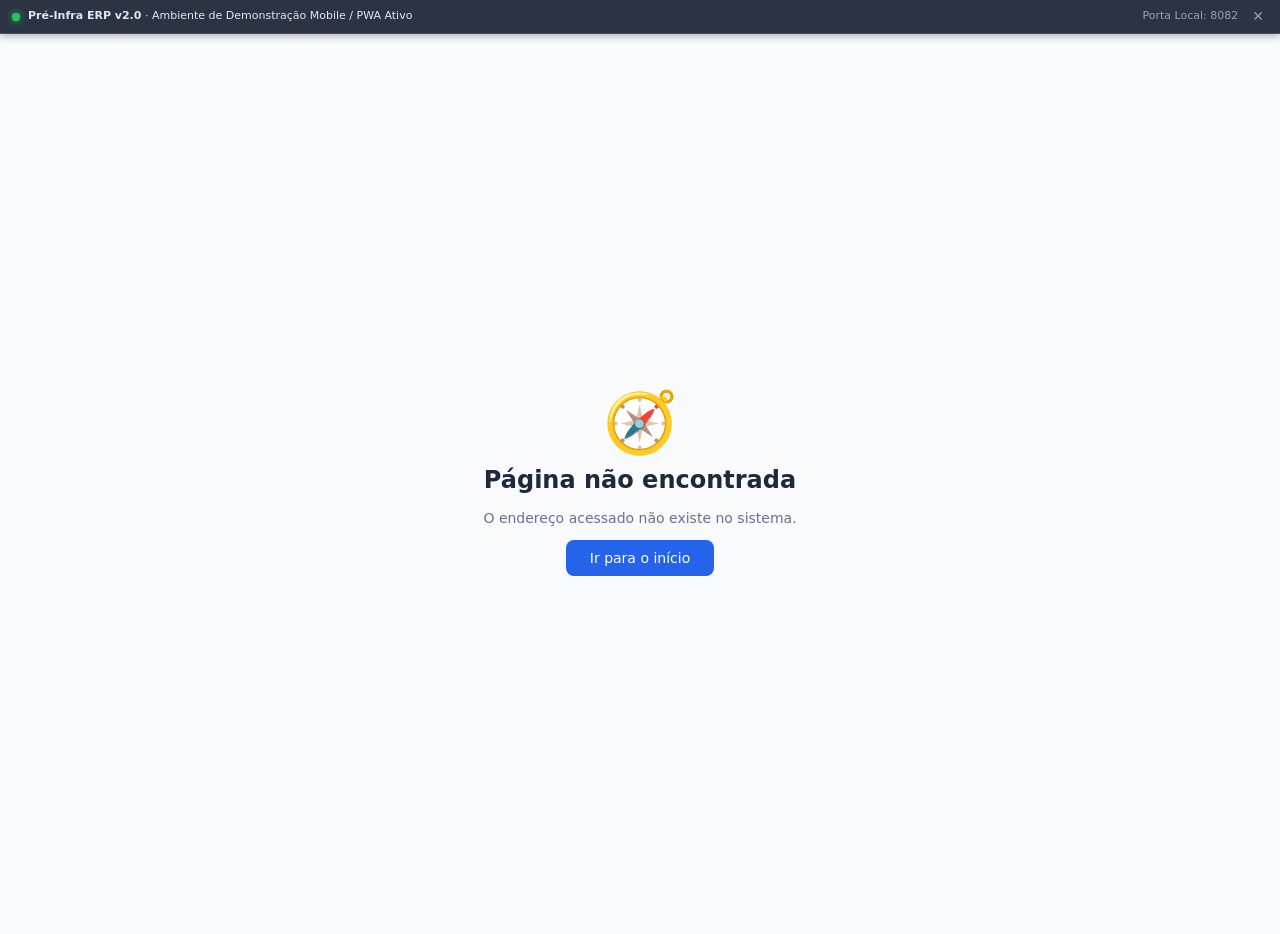
==== index.html @ 39f842b2 "Deploy Pre-Infra ERP PWA com banner TalmidDev" ====
<!DOCTYPE html>
<html lang="pt-BR">
  <head>
    <meta charset="UTF-8" />
    <meta name="viewport" content="width=device-width, initial-scale=1.0, viewport-fit=cover" />
    <meta name="theme-color" content="#3b82f6" />
    <meta name="description" content="Pré Infra — Sistema Integrado de Gestão com rastreabilidade LGPD e treinamento acessível em Libras." />
    <link rel="icon" href="./favicon.svg" type="image/svg+xml" />
    <link rel="apple-touch-icon" href="./apple-touch-icon.png" />
    <link rel="manifest" href="./manifest.json" />
    <link rel="preconnect" href="https://fonts.googleapis.com" />
    <title>Pré Infra — Sistema Integrado</title>
    <script type="module" crossorigin src="./assets/main-DCVmCq77.js"></script>
    <link rel="modulepreload" crossorigin href="./assets/vendor-CjA6uO8Q.js">
    <link rel="modulepreload" crossorigin href="./assets/vendor-react-gizeiZTa.js">
    <link rel="modulepreload" crossorigin href="./assets/vendor-router-B2jHuUnp.js">
    <link rel="modulepreload" crossorigin href="./assets/vendor-supabase-CtKZrUab.js">
    <link rel="stylesheet" crossorigin href="./assets/main-CxOKEXjT.css">
  <link rel="manifest" href="./manifest.webmanifest"><script id="vite-plugin-pwa:register-sw" src="./registerSW.js"></script></head>
  <body>

    <!-- Banner de Demonstração / PWA Client-Side (TalmidDev) -->
    <div id="talmiddev-banner" style="position: sticky; top: 0; z-index: 99999; background: rgba(15, 23, 42, 0.88); backdrop-filter: blur(8px); border-bottom: 1px solid rgba(59, 130, 246, 0.4); color: #e2e8f0; font-family: system-ui, -apple-system, sans-serif; font-size: 11px; padding: 6px 12px; display: flex; justify-content: space-between; align-items: center; box-shadow: 0 2px 8px rgba(0,0,0,0.3);">
      <div style="display: flex; align-items: center; gap: 8px;">
        <span style="display: inline-block; width: 8px; height: 8px; border-radius: 50%; background: #22c55e; box-shadow: 0 0 6px #22c55e;"></span>
        <span><strong>Pré-Infra ERP v2.0</strong> · Ambiente de Demonstração Mobile / PWA Ativo</span>
      </div>
      <div style="display: flex; align-items: center; gap: 10px;">
        <span style="color: #94a3b8;">Porta Local: 8082</span>
        <button onclick="this.parentElement.parentElement.style.display='none'" style="background: none; border: none; color: #94a3b8; font-size: 14px; cursor: pointer; padding: 0 4px;">✕</button>
      </div>
    </div>

    <div id="root"></div>

    <!-- VLibras: widget oficial do governo para tradução em Libras -->
    <div vw="true" class="enabled">
      <div vw-access-button class="active"></div>
      <div vw-plugin-wrapper>
        <div class="vw-plugin-top-wrapper"></div>
      </div>
    </div>
    <script src="https://vlibras.gov.br/app/vlibras-plugin.js"></script>
    <script>
      window.addEventListener('load', function () {
        try {
          if (window.VLibras) new window.VLibras.Widget('https://vlibras.gov.br/app');
        } catch (e) { /* sem internet ou bloqueado: ignora */ }
      });
    </script>
  </body>
</html>
---- assets/main-CxOKEXjT.css ----
*,:before,:after{--tw-border-spacing-x: 0;--tw-border-spacing-y: 0;--tw-translate-x: 0;--tw-translate-y: 0;--tw-rotate: 0;--tw-skew-x: 0;--tw-skew-y: 0;--tw-scale-x: 1;--tw-scale-y: 1;--tw-pan-x: ;--tw-pan-y: ;--tw-pinch-zoom: ;--tw-scroll-snap-strictness: proximity;--tw-gradient-from-position: ;--tw-gradient-via-position: ;--tw-gradient-to-position: ;--tw-ordinal: ;--tw-slashed-zero: ;--tw-numeric-figure: ;--tw-numeric-spacing: ;--tw-numeric-fraction: ;--tw-ring-inset: ;--tw-ring-offset-width: 0px;--tw-ring-offset-color: #fff;--tw-ring-color: rgb(59 130 246 / .5);--tw-ring-offset-shadow: 0 0 #0000;--tw-ring-shadow: 0 0 #0000;--tw-shadow: 0 0 #0000;--tw-shadow-colored: 0 0 #0000;--tw-blur: ;--tw-brightness: ;--tw-contrast: ;--tw-grayscale: ;--tw-hue-rotate: ;--tw-invert: ;--tw-saturate: ;--tw-sepia: ;--tw-drop-shadow: ;--tw-backdrop-blur: ;--tw-backdrop-brightness: ;--tw-backdrop-contrast: ;--tw-backdrop-grayscale: ;--tw-backdrop-hue-rotate: ;--tw-backdrop-invert: ;--tw-backdrop-opacity: ;--tw-backdrop-saturate: ;--tw-backdrop-sepia: ;--tw-contain-size: ;--tw-contain-layout: ;--tw-contain-paint: ;--tw-contain-style: }::backdrop{--tw-border-spacing-x: 0;--tw-border-spacing-y: 0;--tw-translate-x: 0;--tw-translate-y: 0;--tw-rotate: 0;--tw-skew-x: 0;--tw-skew-y: 0;--tw-scale-x: 1;--tw-scale-y: 1;--tw-pan-x: ;--tw-pan-y: ;--tw-pinch-zoom: ;--tw-scroll-snap-strictness: proximity;--tw-gradient-from-position: ;--tw-gradient-via-position: ;--tw-gradient-to-position: ;--tw-ordinal: ;--tw-slashed-zero: ;--tw-numeric-figure: ;--tw-numeric-spacing: ;--tw-numeric-fraction: ;--tw-ring-inset: ;--tw-ring-offset-width: 0px;--tw-ring-offset-color: #fff;--tw-ring-color: rgb(59 130 246 / .5);--tw-ring-offset-shadow: 0 0 #0000;--tw-ring-shadow: 0 0 #0000;--tw-shadow: 0 0 #0000;--tw-shadow-colored: 0 0 #0000;--tw-blur: ;--tw-brightness: ;--tw-contrast: ;--tw-grayscale: ;--tw-hue-rotate: ;--tw-invert: ;--tw-saturate: ;--tw-sepia: ;--tw-drop-shadow: ;--tw-backdrop-blur: ;--tw-backdrop-brightness: ;--tw-backdrop-contrast: ;--tw-backdrop-grayscale: ;--tw-backdrop-hue-rotate: ;--tw-backdrop-invert: ;--tw-backdrop-opacity: ;--tw-backdrop-saturate: ;--tw-backdrop-sepia: ;--tw-contain-size: ;--tw-contain-layout: ;--tw-contain-paint: ;--tw-contain-style: }*,:before,:after{box-sizing:border-box;border-width:0;border-style:solid;border-color:#e5e7eb}:before,:after{--tw-content: ""}html,:host{line-height:1.5;-webkit-text-size-adjust:100%;-moz-tab-size:4;-o-tab-size:4;tab-size:4;font-family:Inter,system-ui,-apple-system,Segoe UI,sans-serif;font-feature-settings:normal;font-variation-settings:normal;-webkit-tap-highlight-color:transparent}body{margin:0;line-height:inherit}hr{height:0;color:inherit;border-top-width:1px}abbr:where([title]){-webkit-text-decoration:underline dotted;text-decoration:underline dotted}h1,h2,h3,h4,h5,h6{font-size:inherit;font-weight:inherit}a{color:inherit;text-decoration:inherit}b,strong{font-weight:bolder}code,kbd,samp,pre{font-family:ui-monospace,SFMono-Regular,Menlo,Monaco,Consolas,Liberation Mono,Courier New,monospace;font-feature-settings:normal;font-variation-settings:normal;font-size:1em}small{font-size:80%}sub,sup{font-size:75%;line-height:0;position:relative;vertical-align:baseline}sub{bottom:-.25em}sup{top:-.5em}table{text-indent:0;border-color:inherit;border-collapse:collapse}button,input,optgroup,select,textarea{font-family:inherit;font-feature-settings:inherit;font-variation-settings:inherit;font-size:100%;font-weight:inherit;line-height:inherit;letter-spacing:inherit;color:inherit;margin:0;padding:0}button,select{text-transform:none}button,input:where([type=button]),input:where([type=reset]),input:where([type=submit]){-webkit-appearance:button;background-color:transparent;background-image:none}:-moz-focusring{outline:auto}:-moz-ui-invalid{box-shadow:none}progress{vertical-align:baseline}::-webkit-inner-spin-button,::-webkit-outer-spin-button{height:auto}[type=search]{-webkit-appearance:textfield;outline-offset:-2px}::-webkit-search-decoration{-webkit-appearance:none}::-webkit-file-upload-button{-webkit-appearance:button;font:inherit}summary{display:list-item}blockquote,dl,dd,h1,h2,h3,h4,h5,h6,hr,figure,p,pre{margin:0}fieldset{margin:0;padding:0}legend{padding:0}ol,ul,menu{list-style:none;margin:0;padding:0}dialog{padding:0}textarea{resize:vertical}input::-moz-placeholder,textarea::-moz-placeholder{opacity:1;color:#9ca3af}input::placeholder,textarea::placeholder{opacity:1;color:#9ca3af}button,[role=button]{cursor:pointer}:disabled{cursor:default}img,svg,video,canvas,audio,iframe,embed,object{display:block;vertical-align:middle}img,video{max-width:100%;height:auto}[hidden]:where(:not([hidden=until-found])){display:none}.pointer-events-none{pointer-events:none}.collapse{visibility:collapse}.fixed{position:fixed}.absolute{position:absolute}.relative{position:relative}.sticky{position:sticky}.inset-0{top:0;right:0;bottom:0;left:0}.-bottom-1{bottom:-.25rem}.-left-\[7px\]{left:-7px}.-left-\[9px\]{left:-9px}.-right-0\.5{right:-.125rem}.-right-1{right:-.25rem}.-top-0\.5{top:-.125rem}.bottom-2{bottom:.5rem}.bottom-24{bottom:6rem}.bottom-6{bottom:1.5rem}.left-0{left:0}.left-4{left:1rem}.right-0{right:0}.right-2{right:.5rem}.right-3{right:.75rem}.right-4{right:1rem}.right-6{right:1.5rem}.top-0{top:0}.top-1\/2{top:50%}.top-10{top:2.5rem}.z-10{z-index:10}.z-20{z-index:20}.z-30{z-index:30}.z-40{z-index:40}.z-50{z-index:50}.mx-1{margin-left:.25rem;margin-right:.25rem}.mx-auto{margin-left:auto;margin-right:auto}.my-3{margin-top:.75rem;margin-bottom:.75rem}.my-4{margin-top:1rem;margin-bottom:1rem}.mb-0\.5{margin-bottom:.125rem}.mb-1{margin-bottom:.25rem}.mb-1\.5{margin-bottom:.375rem}.mb-2{margin-bottom:.5rem}.mb-3{margin-bottom:.75rem}.mb-4{margin-bottom:1rem}.mb-5{margin-bottom:1.25rem}.mb-6{margin-bottom:1.5rem}.ml-1{margin-left:.25rem}.ml-1\.5{margin-left:.375rem}.ml-2{margin-left:.5rem}.ml-3{margin-left:.75rem}.ml-5{margin-left:1.25rem}.ml-6{margin-left:1.5rem}.ml-auto{margin-left:auto}.mr-1{margin-right:.25rem}.mr-2{margin-right:.5rem}.mr-auto{margin-right:auto}.mt-0\.5{margin-top:.125rem}.mt-1{margin-top:.25rem}.mt-1\.5{margin-top:.375rem}.mt-2{margin-top:.5rem}.mt-2\.5{margin-top:.625rem}.mt-3{margin-top:.75rem}.mt-4{margin-top:1rem}.mt-5{margin-top:1.25rem}.mt-auto{margin-top:auto}.line-clamp-2{overflow:hidden;display:-webkit-box;-webkit-box-orient:vertical;-webkit-line-clamp:2}.block{display:block}.inline-block{display:inline-block}.flex{display:flex}.inline-flex{display:inline-flex}.table{display:table}.grid{display:grid}.hidden{display:none}.aspect-square{aspect-ratio:1 / 1}.aspect-video{aspect-ratio:16 / 9}.h-1{height:.25rem}.h-1\.5{height:.375rem}.h-10{height:2.5rem}.h-11{height:2.75rem}.h-12{height:3rem}.h-14{height:3.5rem}.h-16{height:4rem}.h-2{height:.5rem}.h-2\.5{height:.625rem}.h-20{height:5rem}.h-3{height:.75rem}.h-4{height:1rem}.h-40{height:10rem}.h-6{height:1.5rem}.h-7{height:1.75rem}.h-8{height:2rem}.h-9{height:2.25rem}.h-\[18px\]{height:18px}.h-\[calc\(100vh-9rem\)\]{height:calc(100vh - 9rem)}.h-full{height:100%}.h-screen{height:100vh}.max-h-40{max-height:10rem}.max-h-60{max-height:15rem}.max-h-80{max-height:20rem}.max-h-96{max-height:24rem}.max-h-\[65vh\]{max-height:65vh}.max-h-\[70vh\]{max-height:70vh}.max-h-\[90vh\]{max-height:90vh}.min-h-\[60px\]{min-height:60px}.min-h-\[80px\]{min-height:80px}.min-h-screen{min-height:100vh}.w-10{width:2.5rem}.w-11{width:2.75rem}.w-12{width:3rem}.w-14{width:3.5rem}.w-16{width:4rem}.w-2{width:.5rem}.w-2\.5{width:.625rem}.w-20{width:5rem}.w-24{width:6rem}.w-28{width:7rem}.w-3{width:.75rem}.w-32{width:8rem}.w-4{width:1rem}.w-40{width:10rem}.w-5{width:1.25rem}.w-56{width:14rem}.w-6{width:1.5rem}.w-64{width:16rem}.w-7{width:1.75rem}.w-72{width:18rem}.w-8{width:2rem}.w-80{width:20rem}.w-9{width:2.25rem}.w-\[240px\]{width:240px}.w-\[260px\]{width:260px}.w-\[270px\]{width:270px}.w-\[85\%\]{width:85%}.w-full{width:100%}.min-w-0{min-width:0px}.min-w-\[110px\]{min-width:110px}.min-w-\[150px\]{min-width:150px}.min-w-\[160px\]{min-width:160px}.min-w-\[18px\]{min-width:18px}.min-w-\[200px\]{min-width:200px}.min-w-\[220px\]{min-width:220px}.min-w-\[240px\]{min-width:240px}.min-w-\[260px\]{min-width:260px}.min-w-\[270px\]{min-width:270px}.min-w-\[90px\]{min-width:90px}.max-w-2xl{max-width:42rem}.max-w-3xl{max-width:48rem}.max-w-4xl{max-width:56rem}.max-w-5xl{max-width:64rem}.max-w-\[220px\]{max-width:220px}.max-w-\[240px\]{max-width:240px}.max-w-\[280px\]{max-width:280px}.max-w-\[300px\]{max-width:300px}.max-w-\[320px\]{max-width:320px}.max-w-\[75\%\]{max-width:75%}.max-w-lg{max-width:32rem}.max-w-md{max-width:28rem}.max-w-xl{max-width:36rem}.flex-1{flex:1 1 0%}.shrink-0{flex-shrink:0}.border-collapse{border-collapse:collapse}.-translate-x-full{--tw-translate-x: -100%;transform:translate(var(--tw-translate-x),var(--tw-translate-y)) rotate(var(--tw-rotate)) skew(var(--tw-skew-x)) skewY(var(--tw-skew-y)) scaleX(var(--tw-scale-x)) scaleY(var(--tw-scale-y))}.-translate-y-1\/2{--tw-translate-y: -50%;transform:translate(var(--tw-translate-x),var(--tw-translate-y)) rotate(var(--tw-rotate)) skew(var(--tw-skew-x)) skewY(var(--tw-skew-y)) scaleX(var(--tw-scale-x)) scaleY(var(--tw-scale-y))}.translate-x-0{--tw-translate-x: 0px;transform:translate(var(--tw-translate-x),var(--tw-translate-y)) rotate(var(--tw-rotate)) skew(var(--tw-skew-x)) skewY(var(--tw-skew-y)) scaleX(var(--tw-scale-x)) scaleY(var(--tw-scale-y))}.transform{transform:translate(var(--tw-translate-x),var(--tw-translate-y)) rotate(var(--tw-rotate)) skew(var(--tw-skew-x)) skewY(var(--tw-skew-y)) scaleX(var(--tw-scale-x)) scaleY(var(--tw-scale-y))}@keyframes fade-in{0%{opacity:0;transform:translateY(4px)}to{opacity:1;transform:translateY(0)}}.animate-fade-in{animation:fade-in .2s ease-out}@keyframes ping{75%,to{transform:scale(2);opacity:0}}.animate-ping{animation:ping 1s cubic-bezier(0,0,.2,1) infinite}@keyframes pulse{50%{opacity:.5}}.animate-pulse{animation:pulse 2s cubic-bezier(.4,0,.6,1) infinite}@keyframes pulse-ring{0%{box-shadow:0 0 #ef444499}70%{box-shadow:0 0 0 8px #ef444400}to{box-shadow:0 0 #ef444400}}.animate-pulse-ring{animation:pulse-ring 2s infinite}@keyframes spin{to{transform:rotate(360deg)}}.animate-spin{animation:spin 1s linear infinite}.cursor-crosshair{cursor:crosshair}.cursor-grab{cursor:grab}.cursor-pointer{cursor:pointer}.touch-none{touch-action:none}.select-all{-webkit-user-select:all;-moz-user-select:all;user-select:all}.scroll-mt-20{scroll-margin-top:5rem}.list-inside{list-style-position:inside}.list-disc{list-style-type:disc}.grid-cols-1{grid-template-columns:repeat(1,minmax(0,1fr))}.grid-cols-2{grid-template-columns:repeat(2,minmax(0,1fr))}.grid-cols-3{grid-template-columns:repeat(3,minmax(0,1fr))}.flex-row-reverse{flex-direction:row-reverse}.flex-col{flex-direction:column}.flex-wrap{flex-wrap:wrap}.items-start{align-items:flex-start}.items-end{align-items:flex-end}.items-center{align-items:center}.items-baseline{align-items:baseline}.justify-end{justify-content:flex-end}.justify-center{justify-content:center}.justify-between{justify-content:space-between}.gap-0\.5{gap:.125rem}.gap-1{gap:.25rem}.gap-1\.5{gap:.375rem}.gap-2{gap:.5rem}.gap-2\.5{gap:.625rem}.gap-3{gap:.75rem}.gap-4{gap:1rem}.gap-5{gap:1.25rem}.gap-6{gap:1.5rem}.gap-x-3{-moz-column-gap:.75rem;column-gap:.75rem}.gap-x-4{-moz-column-gap:1rem;column-gap:1rem}.gap-y-0\.5{row-gap:.125rem}.gap-y-1{row-gap:.25rem}.space-y-0\.5>:not([hidden])~:not([hidden]){--tw-space-y-reverse: 0;margin-top:calc(.125rem * calc(1 - var(--tw-space-y-reverse)));margin-bottom:calc(.125rem * var(--tw-space-y-reverse))}.space-y-1>:not([hidden])~:not([hidden]){--tw-space-y-reverse: 0;margin-top:calc(.25rem * calc(1 - var(--tw-space-y-reverse)));margin-bottom:calc(.25rem * var(--tw-space-y-reverse))}.space-y-1\.5>:not([hidden])~:not([hidden]){--tw-space-y-reverse: 0;margin-top:calc(.375rem * calc(1 - var(--tw-space-y-reverse)));margin-bottom:calc(.375rem * var(--tw-space-y-reverse))}.space-y-2>:not([hidden])~:not([hidden]){--tw-space-y-reverse: 0;margin-top:calc(.5rem * calc(1 - var(--tw-space-y-reverse)));margin-bottom:calc(.5rem * var(--tw-space-y-reverse))}.space-y-2\.5>:not([hidden])~:not([hidden]){--tw-space-y-reverse: 0;margin-top:calc(.625rem * calc(1 - var(--tw-space-y-reverse)));margin-bottom:calc(.625rem * var(--tw-space-y-reverse))}.space-y-3>:not([hidden])~:not([hidden]){--tw-space-y-reverse: 0;margin-top:calc(.75rem * calc(1 - var(--tw-space-y-reverse)));margin-bottom:calc(.75rem * var(--tw-space-y-reverse))}.space-y-4>:not([hidden])~:not([hidden]){--tw-space-y-reverse: 0;margin-top:calc(1rem * calc(1 - var(--tw-space-y-reverse)));margin-bottom:calc(1rem * var(--tw-space-y-reverse))}.space-y-5>:not([hidden])~:not([hidden]){--tw-space-y-reverse: 0;margin-top:calc(1.25rem * calc(1 - var(--tw-space-y-reverse)));margin-bottom:calc(1.25rem * var(--tw-space-y-reverse))}.space-y-6>:not([hidden])~:not([hidden]){--tw-space-y-reverse: 0;margin-top:calc(1.5rem * calc(1 - var(--tw-space-y-reverse)));margin-bottom:calc(1.5rem * var(--tw-space-y-reverse))}.divide-y>:not([hidden])~:not([hidden]){--tw-divide-y-reverse: 0;border-top-width:calc(1px * calc(1 - var(--tw-divide-y-reverse)));border-bottom-width:calc(1px * var(--tw-divide-y-reverse))}.divide-slate-200>:not([hidden])~:not([hidden]){--tw-divide-opacity: 1;border-color:rgb(226 232 240 / var(--tw-divide-opacity, 1))}.self-end{align-self:flex-end}.self-center{align-self:center}.overflow-auto{overflow:auto}.overflow-hidden{overflow:hidden}.overflow-x-auto{overflow-x:auto}.overflow-y-auto{overflow-y:auto}.truncate{overflow:hidden;text-overflow:ellipsis;white-space:nowrap}.whitespace-nowrap{white-space:nowrap}.whitespace-pre-line{white-space:pre-line}.whitespace-pre-wrap{white-space:pre-wrap}.break-words{overflow-wrap:break-word}.break-all{word-break:break-all}.rounded{border-radius:.25rem}.rounded-2xl{border-radius:1rem}.rounded-full{border-radius:9999px}.rounded-lg{border-radius:.5rem}.rounded-md{border-radius:.375rem}.rounded-xl{border-radius:.75rem}.rounded-b-xl{border-bottom-right-radius:.75rem;border-bottom-left-radius:.75rem}.rounded-r{border-top-right-radius:.25rem;border-bottom-right-radius:.25rem}.rounded-r-lg{border-top-right-radius:.5rem;border-bottom-right-radius:.5rem}.rounded-t{border-top-left-radius:.25rem;border-top-right-radius:.25rem}.rounded-t-lg{border-top-left-radius:.5rem;border-top-right-radius:.5rem}.rounded-t-xl{border-top-left-radius:.75rem;border-top-right-radius:.75rem}.rounded-bl-sm{border-bottom-left-radius:.125rem}.rounded-br-sm{border-bottom-right-radius:.125rem}.border{border-width:1px}.border-2{border-width:2px}.border-4{border-width:4px}.border-b{border-bottom-width:1px}.border-b-2{border-bottom-width:2px}.border-l-2{border-left-width:2px}.border-l-4{border-left-width:4px}.border-t{border-top-width:1px}.border-dashed{border-style:dashed}.border-amber-200{--tw-border-opacity: 1;border-color:rgb(253 230 138 / var(--tw-border-opacity, 1))}.border-amber-300{--tw-border-opacity: 1;border-color:rgb(252 211 77 / var(--tw-border-opacity, 1))}.border-amber-400{--tw-border-opacity: 1;border-color:rgb(251 191 36 / var(--tw-border-opacity, 1))}.border-amber-500{--tw-border-opacity: 1;border-color:rgb(245 158 11 / var(--tw-border-opacity, 1))}.border-amber-500\/30{border-color:#f59e0b4d}.border-amber-500\/40{border-color:#f59e0b66}.border-amber-500\/50{border-color:#f59e0b80}.border-amber-600\/60{border-color:#d9770699}.border-blue-200{--tw-border-opacity: 1;border-color:rgb(191 219 254 / var(--tw-border-opacity, 1))}.border-blue-300{--tw-border-opacity: 1;border-color:rgb(147 197 253 / var(--tw-border-opacity, 1))}.border-blue-400{--tw-border-opacity: 1;border-color:rgb(96 165 250 / var(--tw-border-opacity, 1))}.border-blue-500{--tw-border-opacity: 1;border-color:rgb(59 130 246 / var(--tw-border-opacity, 1))}.border-blue-500\/30{border-color:#3b82f64d}.border-blue-600{--tw-border-opacity: 1;border-color:rgb(37 99 235 / var(--tw-border-opacity, 1))}.border-blue-800\/60{border-color:#1e40af99}.border-cyan-500\/30{border-color:#06b6d44d}.border-emerald-200{--tw-border-opacity: 1;border-color:rgb(167 243 208 / var(--tw-border-opacity, 1))}.border-emerald-300{--tw-border-opacity: 1;border-color:rgb(110 231 183 / var(--tw-border-opacity, 1))}.border-emerald-400\/30{border-color:#34d3994d}.border-emerald-400\/40{border-color:#34d39966}.border-emerald-500{--tw-border-opacity: 1;border-color:rgb(16 185 129 / var(--tw-border-opacity, 1))}.border-emerald-500\/30{border-color:#10b9814d}.border-emerald-500\/40{border-color:#10b98166}.border-emerald-500\/50{border-color:#10b98180}.border-emerald-600\/40{border-color:#05966966}.border-emerald-800\/40{border-color:#065f4666}.border-green-200{--tw-border-opacity: 1;border-color:rgb(187 247 208 / var(--tw-border-opacity, 1))}.border-green-300{--tw-border-opacity: 1;border-color:rgb(134 239 172 / var(--tw-border-opacity, 1))}.border-indigo-100{--tw-border-opacity: 1;border-color:rgb(224 231 255 / var(--tw-border-opacity, 1))}.border-indigo-200{--tw-border-opacity: 1;border-color:rgb(199 210 254 / var(--tw-border-opacity, 1))}.border-indigo-300{--tw-border-opacity: 1;border-color:rgb(165 180 252 / var(--tw-border-opacity, 1))}.border-indigo-400\/40{border-color:#818cf866}.border-indigo-500{--tw-border-opacity: 1;border-color:rgb(99 102 241 / var(--tw-border-opacity, 1))}.border-indigo-500\/30{border-color:#6366f14d}.border-indigo-700\/50{border-color:#4338ca80}.border-orange-300{--tw-border-opacity: 1;border-color:rgb(253 186 116 / var(--tw-border-opacity, 1))}.border-orange-500{--tw-border-opacity: 1;border-color:rgb(249 115 22 / var(--tw-border-opacity, 1))}.border-pink-300{--tw-border-opacity: 1;border-color:rgb(249 168 212 / var(--tw-border-opacity, 1))}.border-purple-100{--tw-border-opacity: 1;border-color:rgb(243 232 255 / var(--tw-border-opacity, 1))}.border-purple-200{--tw-border-opacity: 1;border-color:rgb(233 213 255 / var(--tw-border-opacity, 1))}.border-purple-300{--tw-border-opacity: 1;border-color:rgb(216 180 254 / var(--tw-border-opacity, 1))}.border-purple-500\/30{border-color:#a855f74d}.border-purple-500\/40{border-color:#a855f766}.border-red-200{--tw-border-opacity: 1;border-color:rgb(254 202 202 / var(--tw-border-opacity, 1))}.border-red-300{--tw-border-opacity: 1;border-color:rgb(252 165 165 / var(--tw-border-opacity, 1))}.border-red-400{--tw-border-opacity: 1;border-color:rgb(248 113 113 / var(--tw-border-opacity, 1))}.border-red-500\/30{border-color:#ef44444d}.border-red-500\/50{border-color:#ef444480}.border-red-600{--tw-border-opacity: 1;border-color:rgb(220 38 38 / var(--tw-border-opacity, 1))}.border-red-800\/50{border-color:#991b1b80}.border-red-900\/40{border-color:#7f1d1d66}.border-rose-500\/30{border-color:#f43f5e4d}.border-sky-300{--tw-border-opacity: 1;border-color:rgb(125 211 252 / var(--tw-border-opacity, 1))}.border-slate-100{--tw-border-opacity: 1;border-color:rgb(241 245 249 / var(--tw-border-opacity, 1))}.border-slate-200{--tw-border-opacity: 1;border-color:rgb(226 232 240 / var(--tw-border-opacity, 1))}.border-slate-300{--tw-border-opacity: 1;border-color:rgb(203 213 225 / var(--tw-border-opacity, 1))}.border-slate-600{--tw-border-opacity: 1;border-color:rgb(71 85 105 / var(--tw-border-opacity, 1))}.border-slate-700{--tw-border-opacity: 1;border-color:rgb(51 65 85 / var(--tw-border-opacity, 1))}.border-slate-700\/60{border-color:#33415599}.border-slate-700\/80{border-color:#334155cc}.border-slate-800{--tw-border-opacity: 1;border-color:rgb(30 41 59 / var(--tw-border-opacity, 1))}.border-slate-800\/80{border-color:#1e293bcc}.border-teal-300{--tw-border-opacity: 1;border-color:rgb(94 234 212 / var(--tw-border-opacity, 1))}.border-transparent{border-color:transparent}.border-white{--tw-border-opacity: 1;border-color:rgb(255 255 255 / var(--tw-border-opacity, 1))}.border-white\/25{border-color:#ffffff40}.border-l-amber-500{--tw-border-opacity: 1;border-left-color:rgb(245 158 11 / var(--tw-border-opacity, 1))}.border-l-blue-500{--tw-border-opacity: 1;border-left-color:rgb(59 130 246 / var(--tw-border-opacity, 1))}.border-l-cyan-500{--tw-border-opacity: 1;border-left-color:rgb(6 182 212 / var(--tw-border-opacity, 1))}.border-l-green-500{--tw-border-opacity: 1;border-left-color:rgb(34 197 94 / var(--tw-border-opacity, 1))}.border-l-purple-400{--tw-border-opacity: 1;border-left-color:rgb(192 132 252 / var(--tw-border-opacity, 1))}.border-l-red-500{--tw-border-opacity: 1;border-left-color:rgb(239 68 68 / var(--tw-border-opacity, 1))}.border-l-red-600{--tw-border-opacity: 1;border-left-color:rgb(220 38 38 / var(--tw-border-opacity, 1))}.border-l-slate-300{--tw-border-opacity: 1;border-left-color:rgb(203 213 225 / var(--tw-border-opacity, 1))}.border-l-slate-400{--tw-border-opacity: 1;border-left-color:rgb(148 163 184 / var(--tw-border-opacity, 1))}.border-l-yellow-500{--tw-border-opacity: 1;border-left-color:rgb(234 179 8 / var(--tw-border-opacity, 1))}.border-t-transparent{border-top-color:transparent}.bg-amber-100{--tw-bg-opacity: 1;background-color:rgb(254 243 199 / var(--tw-bg-opacity, 1))}.bg-amber-100\/60{background-color:#fef3c799}.bg-amber-200\/80{background-color:#fde68acc}.bg-amber-400{--tw-bg-opacity: 1;background-color:rgb(251 191 36 / var(--tw-bg-opacity, 1))}.bg-amber-50{--tw-bg-opacity: 1;background-color:rgb(255 251 235 / var(--tw-bg-opacity, 1))}.bg-amber-50\/40{background-color:#fffbeb66}.bg-amber-50\/50{background-color:#fffbeb80}.bg-amber-50\/70{background-color:#fffbebb3}.bg-amber-50\/80{background-color:#fffbebcc}.bg-amber-500{--tw-bg-opacity: 1;background-color:rgb(245 158 11 / var(--tw-bg-opacity, 1))}.bg-amber-500\/20{background-color:#f59e0b33}.bg-amber-600{--tw-bg-opacity: 1;background-color:rgb(217 119 6 / var(--tw-bg-opacity, 1))}.bg-amber-950\/20{background-color:#451a0333}.bg-amber-950\/40{background-color:#451a0366}.bg-black{--tw-bg-opacity: 1;background-color:rgb(0 0 0 / var(--tw-bg-opacity, 1))}.bg-black\/50{background-color:#00000080}.bg-black\/60{background-color:#0009}.bg-blue-100{--tw-bg-opacity: 1;background-color:rgb(219 234 254 / var(--tw-bg-opacity, 1))}.bg-blue-400{--tw-bg-opacity: 1;background-color:rgb(96 165 250 / var(--tw-bg-opacity, 1))}.bg-blue-50{--tw-bg-opacity: 1;background-color:rgb(239 246 255 / var(--tw-bg-opacity, 1))}.bg-blue-50\/30{background-color:#eff6ff4d}.bg-blue-50\/40{background-color:#eff6ff66}.bg-blue-50\/50{background-color:#eff6ff80}.bg-blue-50\/60{background-color:#eff6ff99}.bg-blue-500{--tw-bg-opacity: 1;background-color:rgb(59 130 246 / var(--tw-bg-opacity, 1))}.bg-blue-500\/20{background-color:#3b82f633}.bg-blue-600{--tw-bg-opacity: 1;background-color:rgb(37 99 235 / var(--tw-bg-opacity, 1))}.bg-blue-600\/20{background-color:#2563eb33}.bg-blue-950\/40{background-color:#17255466}.bg-cyan-100{--tw-bg-opacity: 1;background-color:rgb(207 250 254 / var(--tw-bg-opacity, 1))}.bg-cyan-50\/50{background-color:#ecfeff80}.bg-cyan-600{--tw-bg-opacity: 1;background-color:rgb(8 145 178 / var(--tw-bg-opacity, 1))}.bg-emerald-100{--tw-bg-opacity: 1;background-color:rgb(209 250 229 / var(--tw-bg-opacity, 1))}.bg-emerald-100\/50{background-color:#d1fae580}.bg-emerald-100\/60{background-color:#d1fae599}.bg-emerald-400{--tw-bg-opacity: 1;background-color:rgb(52 211 153 / var(--tw-bg-opacity, 1))}.bg-emerald-50{--tw-bg-opacity: 1;background-color:rgb(236 253 245 / var(--tw-bg-opacity, 1))}.bg-emerald-50\/50{background-color:#ecfdf580}.bg-emerald-500{--tw-bg-opacity: 1;background-color:rgb(16 185 129 / var(--tw-bg-opacity, 1))}.bg-emerald-500\/20{background-color:#10b98133}.bg-emerald-600{--tw-bg-opacity: 1;background-color:rgb(5 150 105 / var(--tw-bg-opacity, 1))}.bg-emerald-950\/30{background-color:#022c224d}.bg-emerald-950\/40{background-color:#022c2266}.bg-gray-200{--tw-bg-opacity: 1;background-color:rgb(229 231 235 / var(--tw-bg-opacity, 1))}.bg-gray-400{--tw-bg-opacity: 1;background-color:rgb(156 163 175 / var(--tw-bg-opacity, 1))}.bg-green-100{--tw-bg-opacity: 1;background-color:rgb(220 252 231 / var(--tw-bg-opacity, 1))}.bg-green-50{--tw-bg-opacity: 1;background-color:rgb(240 253 244 / var(--tw-bg-opacity, 1))}.bg-green-500{--tw-bg-opacity: 1;background-color:rgb(34 197 94 / var(--tw-bg-opacity, 1))}.bg-green-600{--tw-bg-opacity: 1;background-color:rgb(22 163 74 / var(--tw-bg-opacity, 1))}.bg-indigo-100{--tw-bg-opacity: 1;background-color:rgb(224 231 255 / var(--tw-bg-opacity, 1))}.bg-indigo-100\/60{background-color:#e0e7ff99}.bg-indigo-50{--tw-bg-opacity: 1;background-color:rgb(238 242 255 / var(--tw-bg-opacity, 1))}.bg-indigo-50\/40{background-color:#eef2ff66}.bg-indigo-50\/50{background-color:#eef2ff80}.bg-indigo-500\/30{background-color:#6366f14d}.bg-indigo-600{--tw-bg-opacity: 1;background-color:rgb(79 70 229 / var(--tw-bg-opacity, 1))}.bg-indigo-700{--tw-bg-opacity: 1;background-color:rgb(67 56 202 / var(--tw-bg-opacity, 1))}.bg-orange-100{--tw-bg-opacity: 1;background-color:rgb(255 237 213 / var(--tw-bg-opacity, 1))}.bg-orange-50{--tw-bg-opacity: 1;background-color:rgb(255 247 237 / var(--tw-bg-opacity, 1))}.bg-orange-500{--tw-bg-opacity: 1;background-color:rgb(249 115 22 / var(--tw-bg-opacity, 1))}.bg-pink-50{--tw-bg-opacity: 1;background-color:rgb(253 242 248 / var(--tw-bg-opacity, 1))}.bg-pink-500{--tw-bg-opacity: 1;background-color:rgb(236 72 153 / var(--tw-bg-opacity, 1))}.bg-purple-100{--tw-bg-opacity: 1;background-color:rgb(243 232 255 / var(--tw-bg-opacity, 1))}.bg-purple-100\/60{background-color:#f3e8ff99}.bg-purple-50{--tw-bg-opacity: 1;background-color:rgb(250 245 255 / var(--tw-bg-opacity, 1))}.bg-purple-50\/40{background-color:#faf5ff66}.bg-purple-50\/50{background-color:#faf5ff80}.bg-purple-500{--tw-bg-opacity: 1;background-color:rgb(168 85 247 / var(--tw-bg-opacity, 1))}.bg-purple-500\/20{background-color:#a855f733}.bg-purple-600{--tw-bg-opacity: 1;background-color:rgb(147 51 234 / var(--tw-bg-opacity, 1))}.bg-purple-600\/30{background-color:#9333ea4d}.bg-red-100{--tw-bg-opacity: 1;background-color:rgb(254 226 226 / var(--tw-bg-opacity, 1))}.bg-red-50{--tw-bg-opacity: 1;background-color:rgb(254 242 242 / var(--tw-bg-opacity, 1))}.bg-red-500{--tw-bg-opacity: 1;background-color:rgb(239 68 68 / var(--tw-bg-opacity, 1))}.bg-red-500\/20{background-color:#ef444433}.bg-red-600{--tw-bg-opacity: 1;background-color:rgb(220 38 38 / var(--tw-bg-opacity, 1))}.bg-red-950\/20{background-color:#450a0a33}.bg-red-950\/30{background-color:#450a0a4d}.bg-rose-100{--tw-bg-opacity: 1;background-color:rgb(255 228 230 / var(--tw-bg-opacity, 1))}.bg-rose-50\/50{background-color:#fff1f280}.bg-sky-50{--tw-bg-opacity: 1;background-color:rgb(240 249 255 / var(--tw-bg-opacity, 1))}.bg-slate-100{--tw-bg-opacity: 1;background-color:rgb(241 245 249 / var(--tw-bg-opacity, 1))}.bg-slate-200{--tw-bg-opacity: 1;background-color:rgb(226 232 240 / var(--tw-bg-opacity, 1))}.bg-slate-300{--tw-bg-opacity: 1;background-color:rgb(203 213 225 / var(--tw-bg-opacity, 1))}.bg-slate-400{--tw-bg-opacity: 1;background-color:rgb(148 163 184 / var(--tw-bg-opacity, 1))}.bg-slate-50{--tw-bg-opacity: 1;background-color:rgb(248 250 252 / var(--tw-bg-opacity, 1))}.bg-slate-500{--tw-bg-opacity: 1;background-color:rgb(100 116 139 / var(--tw-bg-opacity, 1))}.bg-slate-600{--tw-bg-opacity: 1;background-color:rgb(71 85 105 / var(--tw-bg-opacity, 1))}.bg-slate-700{--tw-bg-opacity: 1;background-color:rgb(51 65 85 / var(--tw-bg-opacity, 1))}.bg-slate-700\/80{background-color:#334155cc}.bg-slate-800{--tw-bg-opacity: 1;background-color:rgb(30 41 59 / var(--tw-bg-opacity, 1))}.bg-slate-800\/60{background-color:#1e293b99}.bg-slate-800\/80{background-color:#1e293bcc}.bg-slate-900{--tw-bg-opacity: 1;background-color:rgb(15 23 42 / var(--tw-bg-opacity, 1))}.bg-slate-900\/50{background-color:#0f172a80}.bg-slate-900\/60{background-color:#0f172a99}.bg-slate-900\/80{background-color:#0f172acc}.bg-slate-950{--tw-bg-opacity: 1;background-color:rgb(2 6 23 / var(--tw-bg-opacity, 1))}.bg-slate-950\/60{background-color:#02061799}.bg-slate-950\/70{background-color:#020617b3}.bg-slate-950\/80{background-color:#020617cc}.bg-teal-100{--tw-bg-opacity: 1;background-color:rgb(204 251 241 / var(--tw-bg-opacity, 1))}.bg-teal-50{--tw-bg-opacity: 1;background-color:rgb(240 253 250 / var(--tw-bg-opacity, 1))}.bg-teal-500{--tw-bg-opacity: 1;background-color:rgb(20 184 166 / var(--tw-bg-opacity, 1))}.bg-transparent{background-color:transparent}.bg-white{--tw-bg-opacity: 1;background-color:rgb(255 255 255 / var(--tw-bg-opacity, 1))}.bg-white\/15{background-color:#ffffff26}.bg-yellow-100{--tw-bg-opacity: 1;background-color:rgb(254 249 195 / var(--tw-bg-opacity, 1))}.bg-yellow-200{--tw-bg-opacity: 1;background-color:rgb(254 240 138 / var(--tw-bg-opacity, 1))}.bg-yellow-500{--tw-bg-opacity: 1;background-color:rgb(234 179 8 / var(--tw-bg-opacity, 1))}.bg-gradient-to-br{background-image:linear-gradient(to bottom right,var(--tw-gradient-stops))}.bg-gradient-to-r{background-image:linear-gradient(to right,var(--tw-gradient-stops))}.from-blue-500{--tw-gradient-from: #3b82f6 var(--tw-gradient-from-position);--tw-gradient-to: rgb(59 130 246 / 0) var(--tw-gradient-to-position);--tw-gradient-stops: var(--tw-gradient-from), var(--tw-gradient-to)}.from-blue-600{--tw-gradient-from: #2563eb var(--tw-gradient-from-position);--tw-gradient-to: rgb(37 99 235 / 0) var(--tw-gradient-to-position);--tw-gradient-stops: var(--tw-gradient-from), var(--tw-gradient-to)}.from-emerald-950{--tw-gradient-from: #022c22 var(--tw-gradient-from-position);--tw-gradient-to: rgb(2 44 34 / 0) var(--tw-gradient-to-position);--tw-gradient-stops: var(--tw-gradient-from), var(--tw-gradient-to)}.from-purple-50{--tw-gradient-from: #faf5ff var(--tw-gradient-from-position);--tw-gradient-to: rgb(250 245 255 / 0) var(--tw-gradient-to-position);--tw-gradient-stops: var(--tw-gradient-from), var(--tw-gradient-to)}.from-slate-800{--tw-gradient-from: #1e293b var(--tw-gradient-from-position);--tw-gradient-to: rgb(30 41 59 / 0) var(--tw-gradient-to-position);--tw-gradient-stops: var(--tw-gradient-from), var(--tw-gradient-to)}.from-slate-900{--tw-gradient-from: #0f172a var(--tw-gradient-from-position);--tw-gradient-to: rgb(15 23 42 / 0) var(--tw-gradient-to-position);--tw-gradient-stops: var(--tw-gradient-from), var(--tw-gradient-to)}.via-indigo-600{--tw-gradient-to: rgb(79 70 229 / 0) var(--tw-gradient-to-position);--tw-gradient-stops: var(--tw-gradient-from), #4f46e5 var(--tw-gradient-via-position), var(--tw-gradient-to)}.via-indigo-950{--tw-gradient-to: rgb(30 27 75 / 0) var(--tw-gradient-to-position);--tw-gradient-stops: var(--tw-gradient-from), #1e1b4b var(--tw-gradient-via-position), var(--tw-gradient-to)}.via-slate-900{--tw-gradient-to: rgb(15 23 42 / 0) var(--tw-gradient-to-position);--tw-gradient-stops: var(--tw-gradient-from), #0f172a var(--tw-gradient-via-position), var(--tw-gradient-to)}.to-emerald-950{--tw-gradient-to: #022c22 var(--tw-gradient-to-position)}.to-purple-600{--tw-gradient-to: #9333ea var(--tw-gradient-to-position)}.to-purple-700{--tw-gradient-to: #7e22ce var(--tw-gradient-to-position)}.to-slate-900{--tw-gradient-to: #0f172a var(--tw-gradient-to-position)}.to-white{--tw-gradient-to: #fff var(--tw-gradient-to-position)}.fill-slate-500{fill:#64748b}.fill-slate-800{fill:#1e293b}.object-contain{-o-object-fit:contain;object-fit:contain}.object-cover{-o-object-fit:cover;object-fit:cover}.p-1{padding:.25rem}.p-2{padding:.5rem}.p-2\.5{padding:.625rem}.p-3{padding:.75rem}.p-3\.5{padding:.875rem}.p-4{padding:1rem}.p-5{padding:1.25rem}.p-6{padding:1.5rem}.p-7{padding:1.75rem}.p-8{padding:2rem}.px-0\.5{padding-left:.125rem;padding-right:.125rem}.px-1{padding-left:.25rem;padding-right:.25rem}.px-1\.5{padding-left:.375rem;padding-right:.375rem}.px-2{padding-left:.5rem;padding-right:.5rem}.px-2\.5{padding-left:.625rem;padding-right:.625rem}.px-3{padding-left:.75rem;padding-right:.75rem}.px-3\.5{padding-left:.875rem;padding-right:.875rem}.px-4{padding-left:1rem;padding-right:1rem}.px-5{padding-left:1.25rem;padding-right:1.25rem}.px-6{padding-left:1.5rem;padding-right:1.5rem}.py-0\.5{padding-top:.125rem;padding-bottom:.125rem}.py-1{padding-top:.25rem;padding-bottom:.25rem}.py-1\.5{padding-top:.375rem;padding-bottom:.375rem}.py-10{padding-top:2.5rem;padding-bottom:2.5rem}.py-12{padding-top:3rem;padding-bottom:3rem}.py-2{padding-top:.5rem;padding-bottom:.5rem}.py-2\.5{padding-top:.625rem;padding-bottom:.625rem}.py-3{padding-top:.75rem;padding-bottom:.75rem}.py-4{padding-top:1rem;padding-bottom:1rem}.py-6{padding-top:1.5rem;padding-bottom:1.5rem}.py-8{padding-top:2rem;padding-bottom:2rem}.pb-1{padding-bottom:.25rem}.pb-2{padding-bottom:.5rem}.pb-3{padding-bottom:.75rem}.pb-4{padding-bottom:1rem}.pb-5{padding-bottom:1.25rem}.pb-6{padding-bottom:1.5rem}.pl-2{padding-left:.5rem}.pl-4{padding-left:1rem}.pr-12{padding-right:3rem}.pr-2{padding-right:.5rem}.pr-20{padding-right:5rem}.pt-0\.5{padding-top:.125rem}.pt-1{padding-top:.25rem}.pt-1\.5{padding-top:.375rem}.pt-16{padding-top:4rem}.pt-2{padding-top:.5rem}.pt-2\.5{padding-top:.625rem}.pt-3{padding-top:.75rem}.pt-4{padding-top:1rem}.text-left{text-align:left}.text-center{text-align:center}.text-right{text-align:right}.font-mono{font-family:ui-monospace,SFMono-Regular,Menlo,Monaco,Consolas,Liberation Mono,Courier New,monospace}.text-2xl{font-size:1.5rem;line-height:2rem}.text-3xl{font-size:1.875rem;line-height:2.25rem}.text-4xl{font-size:2.25rem;line-height:2.5rem}.text-5xl{font-size:3rem;line-height:1}.text-6xl{font-size:3.75rem;line-height:1}.text-\[10px\]{font-size:10px}.text-\[11px\]{font-size:11px}.text-\[9px\]{font-size:9px}.text-base{font-size:1rem;line-height:1.5rem}.text-lg{font-size:1.125rem;line-height:1.75rem}.text-sm{font-size:.875rem;line-height:1.25rem}.text-xl{font-size:1.25rem;line-height:1.75rem}.text-xs{font-size:.75rem;line-height:1rem}.font-black{font-weight:900}.font-bold{font-weight:700}.font-medium{font-weight:500}.font-normal{font-weight:400}.font-semibold{font-weight:600}.uppercase{text-transform:uppercase}.capitalize{text-transform:capitalize}.italic{font-style:italic}.leading-none{line-height:1}.leading-relaxed{line-height:1.625}.leading-snug{line-height:1.375}.leading-tight{line-height:1.25}.tracking-\[0\.2em\]{letter-spacing:.2em}.tracking-\[0\.3em\]{letter-spacing:.3em}.tracking-\[0\.4em\]{letter-spacing:.4em}.tracking-tight{letter-spacing:-.025em}.tracking-wide{letter-spacing:.025em}.tracking-wider{letter-spacing:.05em}.tracking-widest{letter-spacing:.1em}.text-amber-200{--tw-text-opacity: 1;color:rgb(253 230 138 / var(--tw-text-opacity, 1))}.text-amber-300{--tw-text-opacity: 1;color:rgb(252 211 77 / var(--tw-text-opacity, 1))}.text-amber-400{--tw-text-opacity: 1;color:rgb(251 191 36 / var(--tw-text-opacity, 1))}.text-amber-500{--tw-text-opacity: 1;color:rgb(245 158 11 / var(--tw-text-opacity, 1))}.text-amber-600{--tw-text-opacity: 1;color:rgb(217 119 6 / var(--tw-text-opacity, 1))}.text-amber-700{--tw-text-opacity: 1;color:rgb(180 83 9 / var(--tw-text-opacity, 1))}.text-amber-800{--tw-text-opacity: 1;color:rgb(146 64 14 / var(--tw-text-opacity, 1))}.text-amber-900{--tw-text-opacity: 1;color:rgb(120 53 15 / var(--tw-text-opacity, 1))}.text-amber-950{--tw-text-opacity: 1;color:rgb(69 26 3 / var(--tw-text-opacity, 1))}.text-blue-100{--tw-text-opacity: 1;color:rgb(219 234 254 / var(--tw-text-opacity, 1))}.text-blue-100\/80{color:#dbeafecc}.text-blue-200{--tw-text-opacity: 1;color:rgb(191 219 254 / var(--tw-text-opacity, 1))}.text-blue-300{--tw-text-opacity: 1;color:rgb(147 197 253 / var(--tw-text-opacity, 1))}.text-blue-400{--tw-text-opacity: 1;color:rgb(96 165 250 / var(--tw-text-opacity, 1))}.text-blue-600{--tw-text-opacity: 1;color:rgb(37 99 235 / var(--tw-text-opacity, 1))}.text-blue-700{--tw-text-opacity: 1;color:rgb(29 78 216 / var(--tw-text-opacity, 1))}.text-blue-800{--tw-text-opacity: 1;color:rgb(30 64 175 / var(--tw-text-opacity, 1))}.text-blue-900{--tw-text-opacity: 1;color:rgb(30 58 138 / var(--tw-text-opacity, 1))}.text-cyan-300{--tw-text-opacity: 1;color:rgb(103 232 249 / var(--tw-text-opacity, 1))}.text-cyan-400{--tw-text-opacity: 1;color:rgb(34 211 238 / var(--tw-text-opacity, 1))}.text-cyan-600{--tw-text-opacity: 1;color:rgb(8 145 178 / var(--tw-text-opacity, 1))}.text-cyan-800{--tw-text-opacity: 1;color:rgb(21 94 117 / var(--tw-text-opacity, 1))}.text-emerald-200{--tw-text-opacity: 1;color:rgb(167 243 208 / var(--tw-text-opacity, 1))}.text-emerald-300{--tw-text-opacity: 1;color:rgb(110 231 183 / var(--tw-text-opacity, 1))}.text-emerald-400{--tw-text-opacity: 1;color:rgb(52 211 153 / var(--tw-text-opacity, 1))}.text-emerald-600{--tw-text-opacity: 1;color:rgb(5 150 105 / var(--tw-text-opacity, 1))}.text-emerald-700{--tw-text-opacity: 1;color:rgb(4 120 87 / var(--tw-text-opacity, 1))}.text-emerald-800{--tw-text-opacity: 1;color:rgb(6 95 70 / var(--tw-text-opacity, 1))}.text-emerald-900{--tw-text-opacity: 1;color:rgb(6 78 59 / var(--tw-text-opacity, 1))}.text-emerald-950{--tw-text-opacity: 1;color:rgb(2 44 34 / var(--tw-text-opacity, 1))}.text-gray-600{--tw-text-opacity: 1;color:rgb(75 85 99 / var(--tw-text-opacity, 1))}.text-green-100{--tw-text-opacity: 1;color:rgb(220 252 231 / var(--tw-text-opacity, 1))}.text-green-600{--tw-text-opacity: 1;color:rgb(22 163 74 / var(--tw-text-opacity, 1))}.text-green-700{--tw-text-opacity: 1;color:rgb(21 128 61 / var(--tw-text-opacity, 1))}.text-green-800{--tw-text-opacity: 1;color:rgb(22 101 52 / var(--tw-text-opacity, 1))}.text-indigo-100{--tw-text-opacity: 1;color:rgb(224 231 255 / var(--tw-text-opacity, 1))}.text-indigo-200{--tw-text-opacity: 1;color:rgb(199 210 254 / var(--tw-text-opacity, 1))}.text-indigo-300{--tw-text-opacity: 1;color:rgb(165 180 252 / var(--tw-text-opacity, 1))}.text-indigo-600{--tw-text-opacity: 1;color:rgb(79 70 229 / var(--tw-text-opacity, 1))}.text-indigo-700{--tw-text-opacity: 1;color:rgb(67 56 202 / var(--tw-text-opacity, 1))}.text-indigo-800{--tw-text-opacity: 1;color:rgb(55 48 163 / var(--tw-text-opacity, 1))}.text-indigo-900{--tw-text-opacity: 1;color:rgb(49 46 129 / var(--tw-text-opacity, 1))}.text-orange-800{--tw-text-opacity: 1;color:rgb(154 52 18 / var(--tw-text-opacity, 1))}.text-pink-800{--tw-text-opacity: 1;color:rgb(157 23 77 / var(--tw-text-opacity, 1))}.text-purple-200{--tw-text-opacity: 1;color:rgb(233 213 255 / var(--tw-text-opacity, 1))}.text-purple-300{--tw-text-opacity: 1;color:rgb(216 180 254 / var(--tw-text-opacity, 1))}.text-purple-400{--tw-text-opacity: 1;color:rgb(192 132 252 / var(--tw-text-opacity, 1))}.text-purple-600{--tw-text-opacity: 1;color:rgb(147 51 234 / var(--tw-text-opacity, 1))}.text-purple-700{--tw-text-opacity: 1;color:rgb(126 34 206 / var(--tw-text-opacity, 1))}.text-purple-800{--tw-text-opacity: 1;color:rgb(107 33 168 / var(--tw-text-opacity, 1))}.text-purple-900{--tw-text-opacity: 1;color:rgb(88 28 135 / var(--tw-text-opacity, 1))}.text-purple-950{--tw-text-opacity: 1;color:rgb(59 7 100 / var(--tw-text-opacity, 1))}.text-red-200{--tw-text-opacity: 1;color:rgb(254 202 202 / var(--tw-text-opacity, 1))}.text-red-300{--tw-text-opacity: 1;color:rgb(252 165 165 / var(--tw-text-opacity, 1))}.text-red-400{--tw-text-opacity: 1;color:rgb(248 113 113 / var(--tw-text-opacity, 1))}.text-red-500{--tw-text-opacity: 1;color:rgb(239 68 68 / var(--tw-text-opacity, 1))}.text-red-600{--tw-text-opacity: 1;color:rgb(220 38 38 / var(--tw-text-opacity, 1))}.text-red-700{--tw-text-opacity: 1;color:rgb(185 28 28 / var(--tw-text-opacity, 1))}.text-red-800{--tw-text-opacity: 1;color:rgb(153 27 27 / var(--tw-text-opacity, 1))}.text-red-900{--tw-text-opacity: 1;color:rgb(127 29 29 / var(--tw-text-opacity, 1))}.text-red-950{--tw-text-opacity: 1;color:rgb(69 10 10 / var(--tw-text-opacity, 1))}.text-rose-600{--tw-text-opacity: 1;color:rgb(225 29 72 / var(--tw-text-opacity, 1))}.text-sky-800{--tw-text-opacity: 1;color:rgb(7 89 133 / var(--tw-text-opacity, 1))}.text-slate-100{--tw-text-opacity: 1;color:rgb(241 245 249 / var(--tw-text-opacity, 1))}.text-slate-200{--tw-text-opacity: 1;color:rgb(226 232 240 / var(--tw-text-opacity, 1))}.text-slate-300{--tw-text-opacity: 1;color:rgb(203 213 225 / var(--tw-text-opacity, 1))}.text-slate-400{--tw-text-opacity: 1;color:rgb(148 163 184 / var(--tw-text-opacity, 1))}.text-slate-500{--tw-text-opacity: 1;color:rgb(100 116 139 / var(--tw-text-opacity, 1))}.text-slate-600{--tw-text-opacity: 1;color:rgb(71 85 105 / var(--tw-text-opacity, 1))}.text-slate-700{--tw-text-opacity: 1;color:rgb(51 65 85 / var(--tw-text-opacity, 1))}.text-slate-800{--tw-text-opacity: 1;color:rgb(30 41 59 / var(--tw-text-opacity, 1))}.text-slate-900{--tw-text-opacity: 1;color:rgb(15 23 42 / var(--tw-text-opacity, 1))}.text-slate-950{--tw-text-opacity: 1;color:rgb(2 6 23 / var(--tw-text-opacity, 1))}.text-teal-800{--tw-text-opacity: 1;color:rgb(17 94 89 / var(--tw-text-opacity, 1))}.text-white{--tw-text-opacity: 1;color:rgb(255 255 255 / var(--tw-text-opacity, 1))}.text-yellow-600{--tw-text-opacity: 1;color:rgb(202 138 4 / var(--tw-text-opacity, 1))}.text-yellow-800{--tw-text-opacity: 1;color:rgb(133 77 14 / var(--tw-text-opacity, 1))}.underline{text-decoration-line:underline}.line-through{text-decoration-line:line-through}.placeholder-slate-500::-moz-placeholder{--tw-placeholder-opacity: 1;color:rgb(100 116 139 / var(--tw-placeholder-opacity, 1))}.placeholder-slate-500::placeholder{--tw-placeholder-opacity: 1;color:rgb(100 116 139 / var(--tw-placeholder-opacity, 1))}.opacity-0{opacity:0}.opacity-40{opacity:.4}.opacity-60{opacity:.6}.opacity-75{opacity:.75}.shadow{--tw-shadow: 0 1px 3px 0 rgb(0 0 0 / .1), 0 1px 2px -1px rgb(0 0 0 / .1);--tw-shadow-colored: 0 1px 3px 0 var(--tw-shadow-color), 0 1px 2px -1px var(--tw-shadow-color);box-shadow:var(--tw-ring-offset-shadow, 0 0 #0000),var(--tw-ring-shadow, 0 0 #0000),var(--tw-shadow)}.shadow-2xl{--tw-shadow: 0 25px 50px -12px rgb(0 0 0 / .25);--tw-shadow-colored: 0 25px 50px -12px var(--tw-shadow-color);box-shadow:var(--tw-ring-offset-shadow, 0 0 #0000),var(--tw-ring-shadow, 0 0 #0000),var(--tw-shadow)}.shadow-lg{--tw-shadow: 0 10px 15px -3px rgb(0 0 0 / .1), 0 4px 6px -4px rgb(0 0 0 / .1);--tw-shadow-colored: 0 10px 15px -3px var(--tw-shadow-color), 0 4px 6px -4px var(--tw-shadow-color);box-shadow:var(--tw-ring-offset-shadow, 0 0 #0000),var(--tw-ring-shadow, 0 0 #0000),var(--tw-shadow)}.shadow-md{--tw-shadow: 0 4px 6px -1px rgb(0 0 0 / .1), 0 2px 4px -2px rgb(0 0 0 / .1);--tw-shadow-colored: 0 4px 6px -1px var(--tw-shadow-color), 0 2px 4px -2px var(--tw-shadow-color);box-shadow:var(--tw-ring-offset-shadow, 0 0 #0000),var(--tw-ring-shadow, 0 0 #0000),var(--tw-shadow)}.shadow-sm{--tw-shadow: 0 1px 2px 0 rgb(0 0 0 / .05);--tw-shadow-colored: 0 1px 2px 0 var(--tw-shadow-color);box-shadow:var(--tw-ring-offset-shadow, 0 0 #0000),var(--tw-ring-shadow, 0 0 #0000),var(--tw-shadow)}.shadow-xl{--tw-shadow: 0 20px 25px -5px rgb(0 0 0 / .1), 0 8px 10px -6px rgb(0 0 0 / .1);--tw-shadow-colored: 0 20px 25px -5px var(--tw-shadow-color), 0 8px 10px -6px var(--tw-shadow-color);box-shadow:var(--tw-ring-offset-shadow, 0 0 #0000),var(--tw-ring-shadow, 0 0 #0000),var(--tw-shadow)}.shadow-amber-600\/20{--tw-shadow-color: rgb(217 119 6 / .2);--tw-shadow: var(--tw-shadow-colored)}.shadow-blue-500\/30{--tw-shadow-color: rgb(59 130 246 / .3);--tw-shadow: var(--tw-shadow-colored)}.shadow-blue-600\/20{--tw-shadow-color: rgb(37 99 235 / .2);--tw-shadow: var(--tw-shadow-colored)}.shadow-blue-600\/30{--tw-shadow-color: rgb(37 99 235 / .3);--tw-shadow: var(--tw-shadow-colored)}.shadow-emerald-600\/30{--tw-shadow-color: rgb(5 150 105 / .3);--tw-shadow: var(--tw-shadow-colored)}.shadow-purple-600\/20{--tw-shadow-color: rgb(147 51 234 / .2);--tw-shadow: var(--tw-shadow-colored)}.shadow-red-100{--tw-shadow-color: #fee2e2;--tw-shadow: var(--tw-shadow-colored)}.shadow-red-600\/30{--tw-shadow-color: rgb(220 38 38 / .3);--tw-shadow: var(--tw-shadow-colored)}.outline-none{outline:2px solid transparent;outline-offset:2px}.ring-2{--tw-ring-offset-shadow: var(--tw-ring-inset) 0 0 0 var(--tw-ring-offset-width) var(--tw-ring-offset-color);--tw-ring-shadow: var(--tw-ring-inset) 0 0 0 calc(2px + var(--tw-ring-offset-width)) var(--tw-ring-color);box-shadow:var(--tw-ring-offset-shadow),var(--tw-ring-shadow),var(--tw-shadow, 0 0 #0000)}.ring-blue-200{--tw-ring-opacity: 1;--tw-ring-color: rgb(191 219 254 / var(--tw-ring-opacity, 1))}.filter{filter:var(--tw-blur) var(--tw-brightness) var(--tw-contrast) var(--tw-grayscale) var(--tw-hue-rotate) var(--tw-invert) var(--tw-saturate) var(--tw-sepia) var(--tw-drop-shadow)}.backdrop-blur{--tw-backdrop-blur: blur(8px);-webkit-backdrop-filter:var(--tw-backdrop-blur) var(--tw-backdrop-brightness) var(--tw-backdrop-contrast) var(--tw-backdrop-grayscale) var(--tw-backdrop-hue-rotate) var(--tw-backdrop-invert) var(--tw-backdrop-opacity) var(--tw-backdrop-saturate) var(--tw-backdrop-sepia);backdrop-filter:var(--tw-backdrop-blur) var(--tw-backdrop-brightness) var(--tw-backdrop-contrast) var(--tw-backdrop-grayscale) var(--tw-backdrop-hue-rotate) var(--tw-backdrop-invert) var(--tw-backdrop-opacity) var(--tw-backdrop-saturate) var(--tw-backdrop-sepia)}.backdrop-blur-sm{--tw-backdrop-blur: blur(4px);-webkit-backdrop-filter:var(--tw-backdrop-blur) var(--tw-backdrop-brightness) var(--tw-backdrop-contrast) var(--tw-backdrop-grayscale) var(--tw-backdrop-hue-rotate) var(--tw-backdrop-invert) var(--tw-backdrop-opacity) var(--tw-backdrop-saturate) var(--tw-backdrop-sepia);backdrop-filter:var(--tw-backdrop-blur) var(--tw-backdrop-brightness) var(--tw-backdrop-contrast) var(--tw-backdrop-grayscale) var(--tw-backdrop-hue-rotate) var(--tw-backdrop-invert) var(--tw-backdrop-opacity) var(--tw-backdrop-saturate) var(--tw-backdrop-sepia)}.transition{transition-property:color,background-color,border-color,text-decoration-color,fill,stroke,opacity,box-shadow,transform,filter,backdrop-filter;transition-timing-function:cubic-bezier(.4,0,.2,1);transition-duration:.15s}.transition-all{transition-property:all;transition-timing-function:cubic-bezier(.4,0,.2,1);transition-duration:.15s}.transition-colors{transition-property:color,background-color,border-color,text-decoration-color,fill,stroke;transition-timing-function:cubic-bezier(.4,0,.2,1);transition-duration:.15s}.transition-opacity{transition-property:opacity;transition-timing-function:cubic-bezier(.4,0,.2,1);transition-duration:.15s}.transition-shadow{transition-property:box-shadow;transition-timing-function:cubic-bezier(.4,0,.2,1);transition-duration:.15s}.transition-transform{transition-property:transform;transition-timing-function:cubic-bezier(.4,0,.2,1);transition-duration:.15s}.duration-200{transition-duration:.2s}:root{color-scheme:light dark}html,body,#root{height:100%}body{font-family:Inter,system-ui,-apple-system,Segoe UI,sans-serif;-webkit-font-smoothing:antialiased}*:focus-visible{outline:3px solid #2563eb;outline-offset:2px;border-radius:4px}@media (prefers-reduced-motion: reduce){*,*:before,*:after{animation-duration:.01ms!important;animation-iteration-count:1!important;transition-duration:.01ms!important;scroll-behavior:auto!important}}.skip-link{position:absolute;left:-9999px;top:0;z-index:100;background:#2563eb;color:#fff;padding:12px 20px;border-radius:0 0 8px;font-weight:600}.skip-link:focus{left:0}.sr-only{position:absolute;width:1px;height:1px;padding:0;margin:-1px;overflow:hidden;clip:rect(0,0,0,0);white-space:nowrap;border-width:0}.alto-contraste{filter:contrast(1.4) saturate(1.2)}.alto-contraste body{background:#000!important;color:#fff!important}.line-clamp-2{display:-webkit-box;-webkit-line-clamp:2;-webkit-box-orient:vertical;overflow:hidden}::-webkit-scrollbar{width:10px;height:10px}::-webkit-scrollbar-track{background:transparent}::-webkit-scrollbar-thumb{background:#cbd5e1;border-radius:6px;border:2px solid transparent;background-clip:content-box}.dark ::-webkit-scrollbar-thumb{background:#475569;background-clip:content-box}@media print{aside,header,nav,.no-print{display:none!important}.ml-64{margin-left:0!important}main{padding-top:0!important}body{background:#fff!important}}[vw-access-button]{z-index:45!important}.placeholder\:text-slate-400::-moz-placeholder{--tw-text-opacity: 1;color:rgb(148 163 184 / var(--tw-text-opacity, 1))}.placeholder\:text-slate-400::placeholder{--tw-text-opacity: 1;color:rgb(148 163 184 / var(--tw-text-opacity, 1))}.hover\:border-amber-300:hover{--tw-border-opacity: 1;border-color:rgb(252 211 77 / var(--tw-border-opacity, 1))}.hover\:border-amber-500:hover{--tw-border-opacity: 1;border-color:rgb(245 158 11 / var(--tw-border-opacity, 1))}.hover\:border-blue-300:hover{--tw-border-opacity: 1;border-color:rgb(147 197 253 / var(--tw-border-opacity, 1))}.hover\:border-blue-400:hover{--tw-border-opacity: 1;border-color:rgb(96 165 250 / var(--tw-border-opacity, 1))}.hover\:border-blue-500:hover{--tw-border-opacity: 1;border-color:rgb(59 130 246 / var(--tw-border-opacity, 1))}.hover\:border-cyan-500:hover{--tw-border-opacity: 1;border-color:rgb(6 182 212 / var(--tw-border-opacity, 1))}.hover\:border-emerald-500:hover{--tw-border-opacity: 1;border-color:rgb(16 185 129 / var(--tw-border-opacity, 1))}.hover\:border-indigo-500:hover{--tw-border-opacity: 1;border-color:rgb(99 102 241 / var(--tw-border-opacity, 1))}.hover\:border-purple-300:hover{--tw-border-opacity: 1;border-color:rgb(216 180 254 / var(--tw-border-opacity, 1))}.hover\:border-purple-500:hover{--tw-border-opacity: 1;border-color:rgb(168 85 247 / var(--tw-border-opacity, 1))}.hover\:border-rose-500:hover{--tw-border-opacity: 1;border-color:rgb(244 63 94 / var(--tw-border-opacity, 1))}.hover\:border-slate-700:hover{--tw-border-opacity: 1;border-color:rgb(51 65 85 / var(--tw-border-opacity, 1))}.hover\:bg-amber-100:hover{--tw-bg-opacity: 1;background-color:rgb(254 243 199 / var(--tw-bg-opacity, 1))}.hover\:bg-amber-100\/70:hover{background-color:#fef3c7b3}.hover\:bg-amber-500:hover{--tw-bg-opacity: 1;background-color:rgb(245 158 11 / var(--tw-bg-opacity, 1))}.hover\:bg-amber-700:hover{--tw-bg-opacity: 1;background-color:rgb(180 83 9 / var(--tw-bg-opacity, 1))}.hover\:bg-amber-900\/60:hover{background-color:#78350f99}.hover\:bg-blue-100:hover{--tw-bg-opacity: 1;background-color:rgb(219 234 254 / var(--tw-bg-opacity, 1))}.hover\:bg-blue-50:hover{--tw-bg-opacity: 1;background-color:rgb(239 246 255 / var(--tw-bg-opacity, 1))}.hover\:bg-blue-50\/40:hover{background-color:#eff6ff66}.hover\:bg-blue-500:hover{--tw-bg-opacity: 1;background-color:rgb(59 130 246 / var(--tw-bg-opacity, 1))}.hover\:bg-blue-700:hover{--tw-bg-opacity: 1;background-color:rgb(29 78 216 / var(--tw-bg-opacity, 1))}.hover\:bg-emerald-100:hover{--tw-bg-opacity: 1;background-color:rgb(209 250 229 / var(--tw-bg-opacity, 1))}.hover\:bg-emerald-500:hover{--tw-bg-opacity: 1;background-color:rgb(16 185 129 / var(--tw-bg-opacity, 1))}.hover\:bg-emerald-700:hover{--tw-bg-opacity: 1;background-color:rgb(4 120 87 / var(--tw-bg-opacity, 1))}.hover\:bg-emerald-900\/60:hover{background-color:#064e3b99}.hover\:bg-green-700:hover{--tw-bg-opacity: 1;background-color:rgb(21 128 61 / var(--tw-bg-opacity, 1))}.hover\:bg-indigo-100:hover{--tw-bg-opacity: 1;background-color:rgb(224 231 255 / var(--tw-bg-opacity, 1))}.hover\:bg-indigo-500:hover{--tw-bg-opacity: 1;background-color:rgb(99 102 241 / var(--tw-bg-opacity, 1))}.hover\:bg-indigo-700:hover{--tw-bg-opacity: 1;background-color:rgb(67 56 202 / var(--tw-bg-opacity, 1))}.hover\:bg-orange-100:hover{--tw-bg-opacity: 1;background-color:rgb(255 237 213 / var(--tw-bg-opacity, 1))}.hover\:bg-pink-100:hover{--tw-bg-opacity: 1;background-color:rgb(252 231 243 / var(--tw-bg-opacity, 1))}.hover\:bg-purple-100:hover{--tw-bg-opacity: 1;background-color:rgb(243 232 255 / var(--tw-bg-opacity, 1))}.hover\:bg-purple-500:hover{--tw-bg-opacity: 1;background-color:rgb(168 85 247 / var(--tw-bg-opacity, 1))}.hover\:bg-purple-700:hover{--tw-bg-opacity: 1;background-color:rgb(126 34 206 / var(--tw-bg-opacity, 1))}.hover\:bg-red-100:hover{--tw-bg-opacity: 1;background-color:rgb(254 226 226 / var(--tw-bg-opacity, 1))}.hover\:bg-red-50:hover{--tw-bg-opacity: 1;background-color:rgb(254 242 242 / var(--tw-bg-opacity, 1))}.hover\:bg-red-500:hover{--tw-bg-opacity: 1;background-color:rgb(239 68 68 / var(--tw-bg-opacity, 1))}.hover\:bg-red-700:hover{--tw-bg-opacity: 1;background-color:rgb(185 28 28 / var(--tw-bg-opacity, 1))}.hover\:bg-sky-100:hover{--tw-bg-opacity: 1;background-color:rgb(224 242 254 / var(--tw-bg-opacity, 1))}.hover\:bg-slate-100:hover{--tw-bg-opacity: 1;background-color:rgb(241 245 249 / var(--tw-bg-opacity, 1))}.hover\:bg-slate-200:hover{--tw-bg-opacity: 1;background-color:rgb(226 232 240 / var(--tw-bg-opacity, 1))}.hover\:bg-slate-50:hover{--tw-bg-opacity: 1;background-color:rgb(248 250 252 / var(--tw-bg-opacity, 1))}.hover\:bg-slate-600:hover{--tw-bg-opacity: 1;background-color:rgb(71 85 105 / var(--tw-bg-opacity, 1))}.hover\:bg-slate-700:hover{--tw-bg-opacity: 1;background-color:rgb(51 65 85 / var(--tw-bg-opacity, 1))}.hover\:bg-slate-800:hover{--tw-bg-opacity: 1;background-color:rgb(30 41 59 / var(--tw-bg-opacity, 1))}.hover\:bg-teal-100:hover{--tw-bg-opacity: 1;background-color:rgb(204 251 241 / var(--tw-bg-opacity, 1))}.hover\:text-blue-600:hover{--tw-text-opacity: 1;color:rgb(37 99 235 / var(--tw-text-opacity, 1))}.hover\:text-blue-700:hover{--tw-text-opacity: 1;color:rgb(29 78 216 / var(--tw-text-opacity, 1))}.hover\:text-green-600:hover{--tw-text-opacity: 1;color:rgb(22 163 74 / var(--tw-text-opacity, 1))}.hover\:text-red-700:hover{--tw-text-opacity: 1;color:rgb(185 28 28 / var(--tw-text-opacity, 1))}.hover\:text-slate-600:hover{--tw-text-opacity: 1;color:rgb(71 85 105 / var(--tw-text-opacity, 1))}.hover\:text-slate-700:hover{--tw-text-opacity: 1;color:rgb(51 65 85 / var(--tw-text-opacity, 1))}.hover\:text-slate-800:hover{--tw-text-opacity: 1;color:rgb(30 41 59 / var(--tw-text-opacity, 1))}.hover\:text-slate-900:hover{--tw-text-opacity: 1;color:rgb(15 23 42 / var(--tw-text-opacity, 1))}.hover\:text-white:hover{--tw-text-opacity: 1;color:rgb(255 255 255 / var(--tw-text-opacity, 1))}.hover\:underline:hover{text-decoration-line:underline}.hover\:opacity-80:hover{opacity:.8}.hover\:shadow-md:hover{--tw-shadow: 0 4px 6px -1px rgb(0 0 0 / .1), 0 2px 4px -2px rgb(0 0 0 / .1);--tw-shadow-colored: 0 4px 6px -1px var(--tw-shadow-color), 0 2px 4px -2px var(--tw-shadow-color);box-shadow:var(--tw-ring-offset-shadow, 0 0 #0000),var(--tw-ring-shadow, 0 0 #0000),var(--tw-shadow)}.focus\:border-blue-500:focus{--tw-border-opacity: 1;border-color:rgb(59 130 246 / var(--tw-border-opacity, 1))}.focus\:outline-none:focus{outline:2px solid transparent;outline-offset:2px}.focus\:ring-2:focus{--tw-ring-offset-shadow: var(--tw-ring-inset) 0 0 0 var(--tw-ring-offset-width) var(--tw-ring-offset-color);--tw-ring-shadow: var(--tw-ring-inset) 0 0 0 calc(2px + var(--tw-ring-offset-width)) var(--tw-ring-color);box-shadow:var(--tw-ring-offset-shadow),var(--tw-ring-shadow),var(--tw-shadow, 0 0 #0000)}.focus\:ring-blue-500:focus{--tw-ring-opacity: 1;--tw-ring-color: rgb(59 130 246 / var(--tw-ring-opacity, 1))}.focus\:ring-emerald-500:focus{--tw-ring-opacity: 1;--tw-ring-color: rgb(16 185 129 / var(--tw-ring-opacity, 1))}.focus\:ring-indigo-500:focus{--tw-ring-opacity: 1;--tw-ring-color: rgb(99 102 241 / var(--tw-ring-opacity, 1))}.focus\:ring-purple-500:focus{--tw-ring-opacity: 1;--tw-ring-color: rgb(168 85 247 / var(--tw-ring-opacity, 1))}.active\:scale-95:active{--tw-scale-x: .95;--tw-scale-y: .95;transform:translate(var(--tw-translate-x),var(--tw-translate-y)) rotate(var(--tw-rotate)) skew(var(--tw-skew-x)) skewY(var(--tw-skew-y)) scaleX(var(--tw-scale-x)) scaleY(var(--tw-scale-y))}.active\:cursor-grabbing:active{cursor:grabbing}.disabled\:cursor-default:disabled{cursor:default}.disabled\:opacity-30:disabled{opacity:.3}.disabled\:opacity-40:disabled{opacity:.4}.disabled\:opacity-50:disabled{opacity:.5}.group:hover .group-hover\:opacity-100{opacity:1}.dark\:border-amber-700:is(.dark *){--tw-border-opacity: 1;border-color:rgb(180 83 9 / var(--tw-border-opacity, 1))}.dark\:border-amber-800:is(.dark *){--tw-border-opacity: 1;border-color:rgb(146 64 14 / var(--tw-border-opacity, 1))}.dark\:border-blue-800:is(.dark *){--tw-border-opacity: 1;border-color:rgb(30 64 175 / var(--tw-border-opacity, 1))}.dark\:border-green-800:is(.dark *){--tw-border-opacity: 1;border-color:rgb(22 101 52 / var(--tw-border-opacity, 1))}.dark\:border-purple-800:is(.dark *){--tw-border-opacity: 1;border-color:rgb(107 33 168 / var(--tw-border-opacity, 1))}.dark\:border-purple-900:is(.dark *){--tw-border-opacity: 1;border-color:rgb(88 28 135 / var(--tw-border-opacity, 1))}.dark\:border-red-700:is(.dark *){--tw-border-opacity: 1;border-color:rgb(185 28 28 / var(--tw-border-opacity, 1))}.dark\:border-red-800:is(.dark *){--tw-border-opacity: 1;border-color:rgb(153 27 27 / var(--tw-border-opacity, 1))}.dark\:border-slate-600:is(.dark *){--tw-border-opacity: 1;border-color:rgb(71 85 105 / var(--tw-border-opacity, 1))}.dark\:border-slate-700:is(.dark *){--tw-border-opacity: 1;border-color:rgb(51 65 85 / var(--tw-border-opacity, 1))}.dark\:border-slate-800:is(.dark *){--tw-border-opacity: 1;border-color:rgb(30 41 59 / var(--tw-border-opacity, 1))}.dark\:bg-amber-900\/20:is(.dark *){background-color:#78350f33}.dark\:bg-amber-900\/30:is(.dark *){background-color:#78350f4d}.dark\:bg-amber-900\/40:is(.dark *){background-color:#78350f66}.dark\:bg-amber-950\/20:is(.dark *){background-color:#451a0333}.dark\:bg-blue-900\/20:is(.dark *){background-color:#1e3a8a33}.dark\:bg-blue-900\/30:is(.dark *){background-color:#1e3a8a4d}.dark\:bg-blue-900\/40:is(.dark *){background-color:#1e3a8a66}.dark\:bg-blue-950\/20:is(.dark *){background-color:#17255433}.dark\:bg-cyan-900\/40:is(.dark *){background-color:#164e6366}.dark\:bg-cyan-950\/20:is(.dark *){background-color:#08334433}.dark\:bg-emerald-900\/40:is(.dark *){background-color:#064e3b66}.dark\:bg-emerald-950\/20:is(.dark *){background-color:#022c2233}.dark\:bg-green-900\/10:is(.dark *){background-color:#14532d1a}.dark\:bg-green-900\/20:is(.dark *){background-color:#14532d33}.dark\:bg-green-900\/30:is(.dark *){background-color:#14532d4d}.dark\:bg-indigo-900\/40:is(.dark *){background-color:#312e8166}.dark\:bg-indigo-950\/20:is(.dark *){background-color:#1e1b4b33}.dark\:bg-purple-900\/20:is(.dark *){background-color:#581c8733}.dark\:bg-purple-900\/40:is(.dark *){background-color:#581c8766}.dark\:bg-purple-950\/20:is(.dark *){background-color:#3b076433}.dark\:bg-red-900\/20:is(.dark *){background-color:#7f1d1d33}.dark\:bg-rose-900\/40:is(.dark *){background-color:#88133766}.dark\:bg-rose-950\/20:is(.dark *){background-color:#4c051933}.dark\:bg-slate-600:is(.dark *){--tw-bg-opacity: 1;background-color:rgb(71 85 105 / var(--tw-bg-opacity, 1))}.dark\:bg-slate-700:is(.dark *){--tw-bg-opacity: 1;background-color:rgb(51 65 85 / var(--tw-bg-opacity, 1))}.dark\:bg-slate-800:is(.dark *){--tw-bg-opacity: 1;background-color:rgb(30 41 59 / var(--tw-bg-opacity, 1))}.dark\:bg-slate-900:is(.dark *){--tw-bg-opacity: 1;background-color:rgb(15 23 42 / var(--tw-bg-opacity, 1))}.dark\:bg-slate-900\/30:is(.dark *){background-color:#0f172a4d}.dark\:bg-slate-900\/40:is(.dark *){background-color:#0f172a66}.dark\:bg-yellow-600:is(.dark *){--tw-bg-opacity: 1;background-color:rgb(202 138 4 / var(--tw-bg-opacity, 1))}.dark\:from-purple-900\/20:is(.dark *){--tw-gradient-from: rgb(88 28 135 / .2) var(--tw-gradient-from-position);--tw-gradient-to: rgb(88 28 135 / 0) var(--tw-gradient-to-position);--tw-gradient-stops: var(--tw-gradient-from), var(--tw-gradient-to)}.dark\:to-slate-800:is(.dark *){--tw-gradient-to: #1e293b var(--tw-gradient-to-position)}.dark\:fill-white:is(.dark *){fill:#fff}.dark\:text-amber-200:is(.dark *){--tw-text-opacity: 1;color:rgb(253 230 138 / var(--tw-text-opacity, 1))}.dark\:text-amber-300:is(.dark *){--tw-text-opacity: 1;color:rgb(252 211 77 / var(--tw-text-opacity, 1))}.dark\:text-amber-400:is(.dark *){--tw-text-opacity: 1;color:rgb(251 191 36 / var(--tw-text-opacity, 1))}.dark\:text-blue-200:is(.dark *){--tw-text-opacity: 1;color:rgb(191 219 254 / var(--tw-text-opacity, 1))}.dark\:text-blue-300:is(.dark *){--tw-text-opacity: 1;color:rgb(147 197 253 / var(--tw-text-opacity, 1))}.dark\:text-blue-400:is(.dark *){--tw-text-opacity: 1;color:rgb(96 165 250 / var(--tw-text-opacity, 1))}.dark\:text-cyan-400:is(.dark *){--tw-text-opacity: 1;color:rgb(34 211 238 / var(--tw-text-opacity, 1))}.dark\:text-emerald-400:is(.dark *){--tw-text-opacity: 1;color:rgb(52 211 153 / var(--tw-text-opacity, 1))}.dark\:text-green-200:is(.dark *){--tw-text-opacity: 1;color:rgb(187 247 208 / var(--tw-text-opacity, 1))}.dark\:text-green-300:is(.dark *){--tw-text-opacity: 1;color:rgb(134 239 172 / var(--tw-text-opacity, 1))}.dark\:text-green-400:is(.dark *){--tw-text-opacity: 1;color:rgb(74 222 128 / var(--tw-text-opacity, 1))}.dark\:text-indigo-400:is(.dark *){--tw-text-opacity: 1;color:rgb(129 140 248 / var(--tw-text-opacity, 1))}.dark\:text-purple-200:is(.dark *){--tw-text-opacity: 1;color:rgb(233 213 255 / var(--tw-text-opacity, 1))}.dark\:text-purple-300:is(.dark *){--tw-text-opacity: 1;color:rgb(216 180 254 / var(--tw-text-opacity, 1))}.dark\:text-purple-400:is(.dark *){--tw-text-opacity: 1;color:rgb(192 132 252 / var(--tw-text-opacity, 1))}.dark\:text-red-200:is(.dark *){--tw-text-opacity: 1;color:rgb(254 202 202 / var(--tw-text-opacity, 1))}.dark\:text-red-300:is(.dark *){--tw-text-opacity: 1;color:rgb(252 165 165 / var(--tw-text-opacity, 1))}.dark\:text-rose-400:is(.dark *){--tw-text-opacity: 1;color:rgb(251 113 133 / var(--tw-text-opacity, 1))}.dark\:text-slate-100:is(.dark *){--tw-text-opacity: 1;color:rgb(241 245 249 / var(--tw-text-opacity, 1))}.dark\:text-slate-200:is(.dark *){--tw-text-opacity: 1;color:rgb(226 232 240 / var(--tw-text-opacity, 1))}.dark\:text-slate-300:is(.dark *){--tw-text-opacity: 1;color:rgb(203 213 225 / var(--tw-text-opacity, 1))}.dark\:text-slate-500:is(.dark *){--tw-text-opacity: 1;color:rgb(100 116 139 / var(--tw-text-opacity, 1))}.dark\:text-slate-600:is(.dark *){--tw-text-opacity: 1;color:rgb(71 85 105 / var(--tw-text-opacity, 1))}.dark\:text-white:is(.dark *){--tw-text-opacity: 1;color:rgb(255 255 255 / var(--tw-text-opacity, 1))}.dark\:shadow-none:is(.dark *){--tw-shadow: 0 0 #0000;--tw-shadow-colored: 0 0 #0000;box-shadow:var(--tw-ring-offset-shadow, 0 0 #0000),var(--tw-ring-shadow, 0 0 #0000),var(--tw-shadow)}.dark\:ring-blue-900:is(.dark *){--tw-ring-opacity: 1;--tw-ring-color: rgb(30 58 138 / var(--tw-ring-opacity, 1))}.dark\:hover\:bg-blue-900\/20:hover:is(.dark *){background-color:#1e3a8a33}.dark\:hover\:bg-red-900\/20:hover:is(.dark *){background-color:#7f1d1d33}.dark\:hover\:bg-slate-600:hover:is(.dark *){--tw-bg-opacity: 1;background-color:rgb(71 85 105 / var(--tw-bg-opacity, 1))}.dark\:hover\:bg-slate-700:hover:is(.dark *){--tw-bg-opacity: 1;background-color:rgb(51 65 85 / var(--tw-bg-opacity, 1))}.dark\:hover\:bg-slate-700\/50:hover:is(.dark *){background-color:#33415580}.dark\:hover\:bg-slate-800:hover:is(.dark *){--tw-bg-opacity: 1;background-color:rgb(30 41 59 / var(--tw-bg-opacity, 1))}.dark\:hover\:text-slate-200:hover:is(.dark *){--tw-text-opacity: 1;color:rgb(226 232 240 / var(--tw-text-opacity, 1))}.dark\:hover\:text-white:hover:is(.dark *){--tw-text-opacity: 1;color:rgb(255 255 255 / var(--tw-text-opacity, 1))}@media (min-width: 640px){.sm\:col-span-2{grid-column:span 2 / span 2}.sm\:block{display:block}.sm\:inline{display:inline}.sm\:w-40{width:10rem}.sm\:w-56{width:14rem}.sm\:w-96{width:24rem}.sm\:grid-cols-2{grid-template-columns:repeat(2,minmax(0,1fr))}.sm\:grid-cols-3{grid-template-columns:repeat(3,minmax(0,1fr))}.sm\:grid-cols-4{grid-template-columns:repeat(4,minmax(0,1fr))}.sm\:grid-cols-5{grid-template-columns:repeat(5,minmax(0,1fr))}.sm\:flex-row{flex-direction:row}.sm\:items-center{align-items:center}.sm\:items-baseline{align-items:baseline}.sm\:gap-2{gap:.5rem}.sm\:border-l{border-left-width:1px}.sm\:border-red-800\/60{border-color:#991b1b99}.sm\:pl-4{padding-left:1rem}}@media (min-width: 768px){.md\:col-span-2{grid-column:span 2 / span 2}.md\:block{display:block}.md\:hidden{display:none}.md\:w-1\/3{width:33.333333%}.md\:grid-cols-2{grid-template-columns:repeat(2,minmax(0,1fr))}.md\:grid-cols-3{grid-template-columns:repeat(3,minmax(0,1fr))}.md\:grid-cols-4{grid-template-columns:repeat(4,minmax(0,1fr))}.md\:flex-row{flex-direction:row}.md\:items-start{align-items:flex-start}.md\:items-center{align-items:center}.md\:self-center{align-self:center}.md\:p-6{padding:1.5rem}.md\:text-base{font-size:1rem;line-height:1.5rem}}@media (min-width: 1024px){.lg\:col-span-3{grid-column:span 3 / span 3}.lg\:col-span-4{grid-column:span 4 / span 4}.lg\:col-span-5{grid-column:span 5 / span 5}.lg\:col-span-7{grid-column:span 7 / span 7}.lg\:ml-64{margin-left:16rem}.lg\:hidden{display:none}.lg\:translate-x-0{--tw-translate-x: 0px;transform:translate(var(--tw-translate-x),var(--tw-translate-y)) rotate(var(--tw-rotate)) skew(var(--tw-skew-x)) skewY(var(--tw-skew-y)) scaleX(var(--tw-scale-x)) scaleY(var(--tw-scale-y))}.lg\:grid-cols-12{grid-template-columns:repeat(12,minmax(0,1fr))}.lg\:grid-cols-2{grid-template-columns:repeat(2,minmax(0,1fr))}.lg\:grid-cols-3{grid-template-columns:repeat(3,minmax(0,1fr))}.lg\:grid-cols-4{grid-template-columns:repeat(4,minmax(0,1fr))}.lg\:grid-cols-5{grid-template-columns:repeat(5,minmax(0,1fr))}.lg\:grid-cols-6{grid-template-columns:repeat(6,minmax(0,1fr))}.lg\:grid-cols-7{grid-template-columns:repeat(7,minmax(0,1fr))}.lg\:grid-cols-\[300px_1fr\]{grid-template-columns:300px 1fr}.lg\:flex-row{flex-direction:row}.lg\:items-center{align-items:center}.lg\:p-6{padding:1.5rem}.lg\:pt-24{padding-top:6rem}}
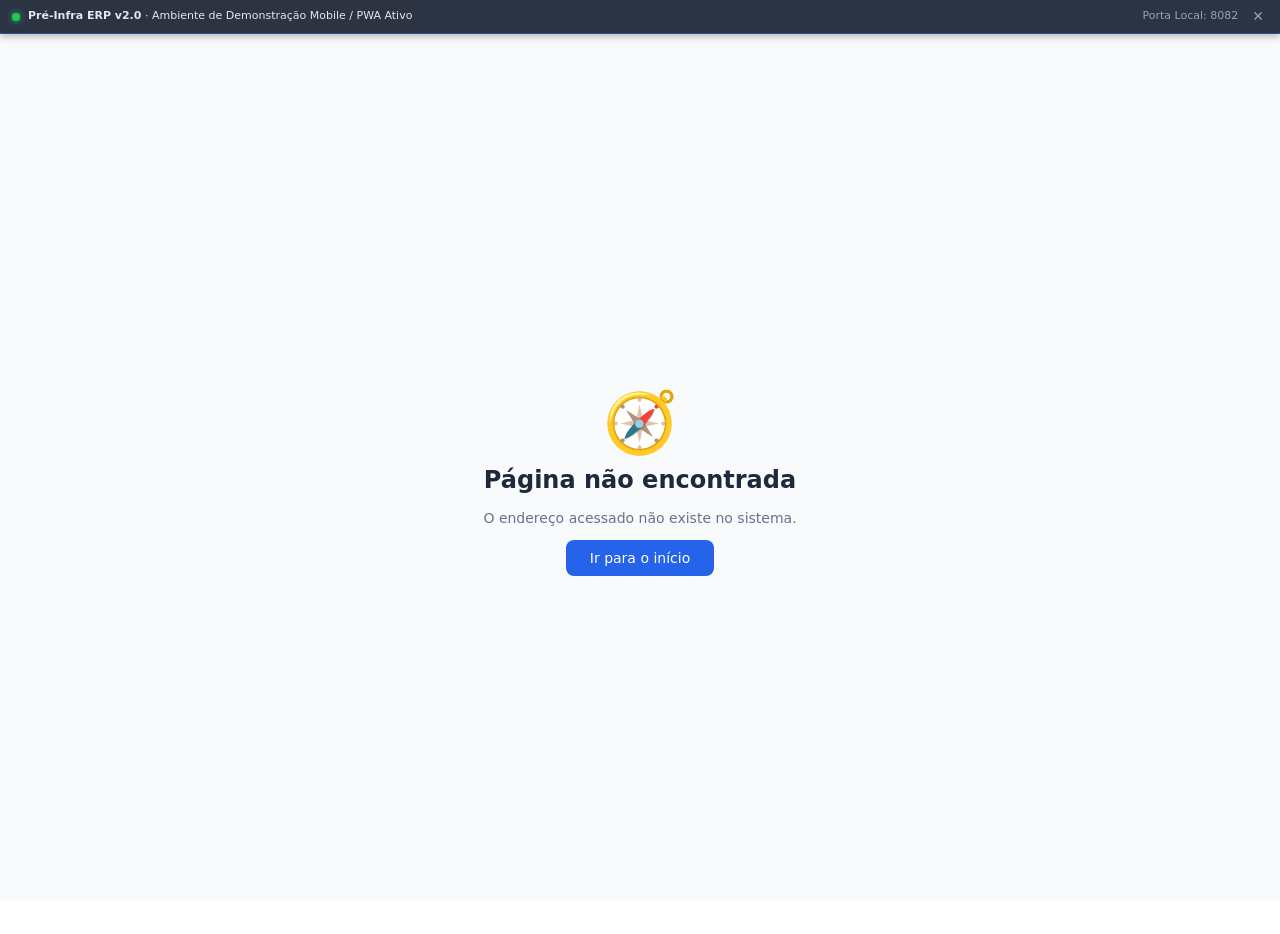
==== commit e72a7410: "FIX: Mobile horizontal overflow elimination via viewport clamping and overflow-x hidden" ====
--- a/index.html
+++ b/index.html
@@ -1,6 +1,12 @@
 <!DOCTYPE html>
 <html lang="pt-BR">
   <head>
+    <script>
+      sessionStorage.setItem("preinfra_demo", "1");
+      sessionStorage.setItem("2fa_ok", "1");
+      localStorage.setItem("preinfra_demo", "1");
+    </script>
+
     <meta charset="UTF-8" />
     <meta name="viewport" content="width=device-width, initial-scale=1.0, viewport-fit=cover" />
     <meta name="theme-color" content="#3b82f6" />
@@ -10,13 +16,48 @@
     <link rel="manifest" href="./manifest.json" />
     <link rel="preconnect" href="https://fonts.googleapis.com" />
     <title>Pré Infra — Sistema Integrado</title>
+    <script>
+      // Mock offline/client-side interceptor para demo PWA sem Supabase remoto
+      (function() {
+        const origFetch = window.fetch;
+        window.fetch = function(...args) {
+          if (args[0] && typeof args[0] === 'string' && args[0].includes('seu-projeto.supabase.co')) {
+            var url = args[0];
+            var isSingle = url.includes('maybeSingle') || url.includes('single');
+            var body = isSingle ? "{}" : "[]";
+            return Promise.resolve(new Response(body, {
+              status: 200,
+              headers: { 'Content-Type': 'application/json' }
+            }));
+          }
+          return origFetch.apply(this, args);
+        };
+      })();
+    </script>
     <script type="module" crossorigin src="./assets/main-DCVmCq77.js"></script>
     <link rel="modulepreload" crossorigin href="./assets/vendor-CjA6uO8Q.js">
     <link rel="modulepreload" crossorigin href="./assets/vendor-react-gizeiZTa.js">
     <link rel="modulepreload" crossorigin href="./assets/vendor-router-B2jHuUnp.js">
     <link rel="modulepreload" crossorigin href="./assets/vendor-supabase-CtKZrUab.js">
     <link rel="stylesheet" crossorigin href="./assets/main-CxOKEXjT.css">
-  <link rel="manifest" href="./manifest.webmanifest"><script id="vite-plugin-pwa:register-sw" src="./registerSW.js"></script></head>
+  <link rel="manifest" href="./manifest.webmanifest"><script id="vite-plugin-pwa:register-sw" src="./registerSW.js"></script>    <style>
+      html, body {
+        overflow-x: hidden !important;
+        max-width: 100vw !important;
+        width: 100% !important;
+        margin: 0;
+        padding: 0;
+        box-sizing: border-box;
+      }
+      main {
+        overflow-x: hidden !important;
+        max-width: 100% !important;
+      }
+      *, *::before, *::after {
+        box-sizing: border-box;
+      }
+    </style>
+  </head>
   <body>
 
     <!-- Banner de Demonstração / PWA Client-Side (TalmidDev) -->
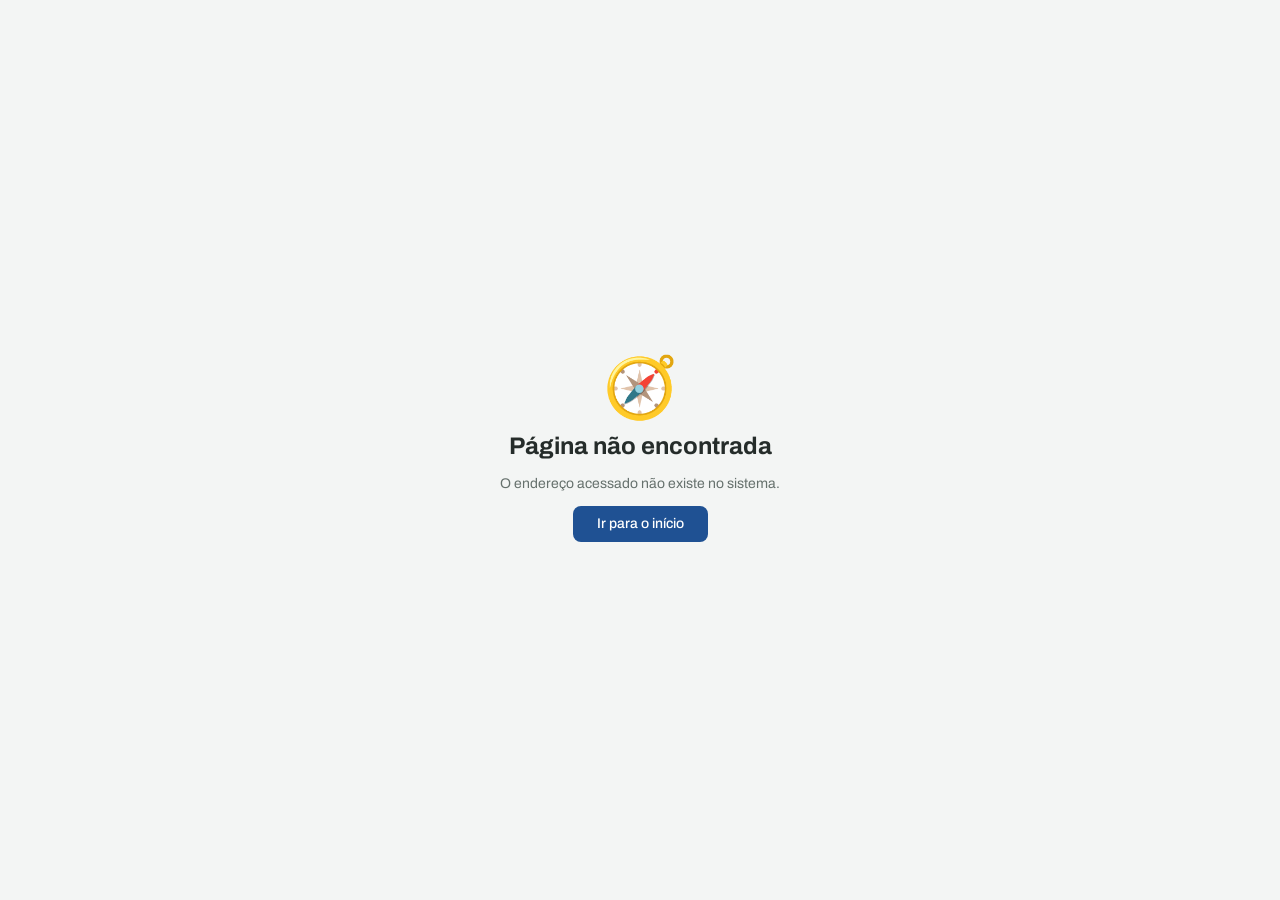
==== commit 451a6edc: "DOC 72: Modulo Gerador de Romaneios com trava FCK e impressao PDF" ====
--- a/index.html
+++ b/index.html
@@ -1,77 +1,25 @@
 <!DOCTYPE html>
 <html lang="pt-BR">
   <head>
-    <script>
-      sessionStorage.setItem("preinfra_demo", "1");
-      sessionStorage.setItem("2fa_ok", "1");
-      localStorage.setItem("preinfra_demo", "1");
-    </script>
-
     <meta charset="UTF-8" />
     <meta name="viewport" content="width=device-width, initial-scale=1.0, viewport-fit=cover" />
-    <meta name="theme-color" content="#3b82f6" />
+    <meta name="theme-color" content="#1A201E" />
     <meta name="description" content="Pré Infra — Sistema Integrado de Gestão com rastreabilidade LGPD e treinamento acessível em Libras." />
-    <link rel="icon" href="./favicon.svg" type="image/svg+xml" />
-    <link rel="apple-touch-icon" href="./apple-touch-icon.png" />
-    <link rel="manifest" href="./manifest.json" />
+    <link rel="icon" href="/favicon.svg" type="image/svg+xml" />
+    <link rel="apple-touch-icon" href="/apple-touch-icon.png" />
+    <link rel="manifest" href="/manifest.json" />
     <link rel="preconnect" href="https://fonts.googleapis.com" />
+    <link rel="preconnect" href="https://fonts.gstatic.com" crossorigin />
+    <link href="https://fonts.googleapis.com/css2?family=Archivo:wdth,wght@62..125,400..800&display=swap" rel="stylesheet" />
     <title>Pré Infra — Sistema Integrado</title>
-    <script>
-      // Mock offline/client-side interceptor para demo PWA sem Supabase remoto
-      (function() {
-        const origFetch = window.fetch;
-        window.fetch = function(...args) {
-          if (args[0] && typeof args[0] === 'string' && args[0].includes('seu-projeto.supabase.co')) {
-            var url = args[0];
-            var isSingle = url.includes('maybeSingle') || url.includes('single');
-            var body = isSingle ? "{}" : "[]";
-            return Promise.resolve(new Response(body, {
-              status: 200,
-              headers: { 'Content-Type': 'application/json' }
-            }));
-          }
-          return origFetch.apply(this, args);
-        };
-      })();
-    </script>
-    <script type="module" crossorigin src="./assets/main-DCVmCq77.js"></script>
-    <link rel="modulepreload" crossorigin href="./assets/vendor-CjA6uO8Q.js">
-    <link rel="modulepreload" crossorigin href="./assets/vendor-react-gizeiZTa.js">
-    <link rel="modulepreload" crossorigin href="./assets/vendor-router-B2jHuUnp.js">
-    <link rel="modulepreload" crossorigin href="./assets/vendor-supabase-CtKZrUab.js">
-    <link rel="stylesheet" crossorigin href="./assets/main-CxOKEXjT.css">
-  <link rel="manifest" href="./manifest.webmanifest"><script id="vite-plugin-pwa:register-sw" src="./registerSW.js"></script>    <style>
-      html, body {
-        overflow-x: hidden !important;
-        max-width: 100vw !important;
-        width: 100% !important;
-        margin: 0;
-        padding: 0;
-        box-sizing: border-box;
-      }
-      main {
-        overflow-x: hidden !important;
-        max-width: 100% !important;
-      }
-      *, *::before, *::after {
-        box-sizing: border-box;
-      }
-    </style>
-  </head>
+    <script type="module" crossorigin src="/assets/main-gnpwgveJ.js"></script>
+    <link rel="modulepreload" crossorigin href="/assets/vendor-CjA6uO8Q.js">
+    <link rel="modulepreload" crossorigin href="/assets/vendor-react-gizeiZTa.js">
+    <link rel="modulepreload" crossorigin href="/assets/vendor-router-B2jHuUnp.js">
+    <link rel="modulepreload" crossorigin href="/assets/vendor-supabase-CtKZrUab.js">
+    <link rel="stylesheet" crossorigin href="/assets/main-LV-4n3fw.css">
+  <link rel="manifest" href="/manifest.webmanifest"><script id="vite-plugin-pwa:register-sw" src="/registerSW.js"></script></head>
   <body>
-
-    <!-- Banner de Demonstração / PWA Client-Side (TalmidDev) -->
-    <div id="talmiddev-banner" style="position: sticky; top: 0; z-index: 99999; background: rgba(15, 23, 42, 0.88); backdrop-filter: blur(8px); border-bottom: 1px solid rgba(59, 130, 246, 0.4); color: #e2e8f0; font-family: system-ui, -apple-system, sans-serif; font-size: 11px; padding: 6px 12px; display: flex; justify-content: space-between; align-items: center; box-shadow: 0 2px 8px rgba(0,0,0,0.3);">
-      <div style="display: flex; align-items: center; gap: 8px;">
-        <span style="display: inline-block; width: 8px; height: 8px; border-radius: 50%; background: #22c55e; box-shadow: 0 0 6px #22c55e;"></span>
-        <span><strong>Pré-Infra ERP v2.0</strong> · Ambiente de Demonstração Mobile / PWA Ativo</span>
-      </div>
-      <div style="display: flex; align-items: center; gap: 10px;">
-        <span style="color: #94a3b8;">Porta Local: 8082</span>
-        <button onclick="this.parentElement.parentElement.style.display='none'" style="background: none; border: none; color: #94a3b8; font-size: 14px; cursor: pointer; padding: 0 4px;">✕</button>
-      </div>
-    </div>
-
     <div id="root"></div>
 
     <!-- VLibras: widget oficial do governo para tradução em Libras -->
--- a/assets/main-LV-4n3fw.css
+++ b/assets/main-LV-4n3fw.css
@@ -0,0 +1 @@
+*,:before,:after{--tw-border-spacing-x: 0;--tw-border-spacing-y: 0;--tw-translate-x: 0;--tw-translate-y: 0;--tw-rotate: 0;--tw-skew-x: 0;--tw-skew-y: 0;--tw-scale-x: 1;--tw-scale-y: 1;--tw-pan-x: ;--tw-pan-y: ;--tw-pinch-zoom: ;--tw-scroll-snap-strictness: proximity;--tw-gradient-from-position: ;--tw-gradient-via-position: ;--tw-gradient-to-position: ;--tw-ordinal: ;--tw-slashed-zero: ;--tw-numeric-figure: ;--tw-numeric-spacing: ;--tw-numeric-fraction: ;--tw-ring-inset: ;--tw-ring-offset-width: 0px;--tw-ring-offset-color: #fff;--tw-ring-color: rgb(44 100 168 / .5);--tw-ring-offset-shadow: 0 0 #0000;--tw-ring-shadow: 0 0 #0000;--tw-shadow: 0 0 #0000;--tw-shadow-colored: 0 0 #0000;--tw-blur: ;--tw-brightness: ;--tw-contrast: ;--tw-grayscale: ;--tw-hue-rotate: ;--tw-invert: ;--tw-saturate: ;--tw-sepia: ;--tw-drop-shadow: ;--tw-backdrop-blur: ;--tw-backdrop-brightness: ;--tw-backdrop-contrast: ;--tw-backdrop-grayscale: ;--tw-backdrop-hue-rotate: ;--tw-backdrop-invert: ;--tw-backdrop-opacity: ;--tw-backdrop-saturate: ;--tw-backdrop-sepia: ;--tw-contain-size: ;--tw-contain-layout: ;--tw-contain-paint: ;--tw-contain-style: }::backdrop{--tw-border-spacing-x: 0;--tw-border-spacing-y: 0;--tw-translate-x: 0;--tw-translate-y: 0;--tw-rotate: 0;--tw-skew-x: 0;--tw-skew-y: 0;--tw-scale-x: 1;--tw-scale-y: 1;--tw-pan-x: ;--tw-pan-y: ;--tw-pinch-zoom: ;--tw-scroll-snap-strictness: proximity;--tw-gradient-from-position: ;--tw-gradient-via-position: ;--tw-gradient-to-position: ;--tw-ordinal: ;--tw-slashed-zero: ;--tw-numeric-figure: ;--tw-numeric-spacing: ;--tw-numeric-fraction: ;--tw-ring-inset: ;--tw-ring-offset-width: 0px;--tw-ring-offset-color: #fff;--tw-ring-color: rgb(44 100 168 / .5);--tw-ring-offset-shadow: 0 0 #0000;--tw-ring-shadow: 0 0 #0000;--tw-shadow: 0 0 #0000;--tw-shadow-colored: 0 0 #0000;--tw-blur: ;--tw-brightness: ;--tw-contrast: ;--tw-grayscale: ;--tw-hue-rotate: ;--tw-invert: ;--tw-saturate: ;--tw-sepia: ;--tw-drop-shadow: ;--tw-backdrop-blur: ;--tw-backdrop-brightness: ;--tw-backdrop-contrast: ;--tw-backdrop-grayscale: ;--tw-backdrop-hue-rotate: ;--tw-backdrop-invert: ;--tw-backdrop-opacity: ;--tw-backdrop-saturate: ;--tw-backdrop-sepia: ;--tw-contain-size: ;--tw-contain-layout: ;--tw-contain-paint: ;--tw-contain-style: }*,:before,:after{box-sizing:border-box;border-width:0;border-style:solid;border-color:#e5e7eb}:before,:after{--tw-content: ""}html,:host{line-height:1.5;-webkit-text-size-adjust:100%;-moz-tab-size:4;-o-tab-size:4;tab-size:4;font-family:Archivo,system-ui,-apple-system,Segoe UI,sans-serif;font-feature-settings:normal;font-variation-settings:normal;-webkit-tap-highlight-color:transparent}body{margin:0;line-height:inherit}hr{height:0;color:inherit;border-top-width:1px}abbr:where([title]){-webkit-text-decoration:underline dotted;text-decoration:underline dotted}h1,h2,h3,h4,h5,h6{font-size:inherit;font-weight:inherit}a{color:inherit;text-decoration:inherit}b,strong{font-weight:bolder}code,kbd,samp,pre{font-family:ui-monospace,SFMono-Regular,Menlo,Monaco,Consolas,Liberation Mono,Courier New,monospace;font-feature-settings:normal;font-variation-settings:normal;font-size:1em}small{font-size:80%}sub,sup{font-size:75%;line-height:0;position:relative;vertical-align:baseline}sub{bottom:-.25em}sup{top:-.5em}table{text-indent:0;border-color:inherit;border-collapse:collapse}button,input,optgroup,select,textarea{font-family:inherit;font-feature-settings:inherit;font-variation-settings:inherit;font-size:100%;font-weight:inherit;line-height:inherit;letter-spacing:inherit;color:inherit;margin:0;padding:0}button,select{text-transform:none}button,input:where([type=button]),input:where([type=reset]),input:where([type=submit]){-webkit-appearance:button;background-color:transparent;background-image:none}:-moz-focusring{outline:auto}:-moz-ui-invalid{box-shadow:none}progress{vertical-align:baseline}::-webkit-inner-spin-button,::-webkit-outer-spin-button{height:auto}[type=search]{-webkit-appearance:textfield;outline-offset:-2px}::-webkit-search-decoration{-webkit-appearance:none}::-webkit-file-upload-button{-webkit-appearance:button;font:inherit}summary{display:list-item}blockquote,dl,dd,h1,h2,h3,h4,h5,h6,hr,figure,p,pre{margin:0}fieldset{margin:0;padding:0}legend{padding:0}ol,ul,menu{list-style:none;margin:0;padding:0}dialog{padding:0}textarea{resize:vertical}input::-moz-placeholder,textarea::-moz-placeholder{opacity:1;color:#9ca3af}input::placeholder,textarea::placeholder{opacity:1;color:#9ca3af}button,[role=button]{cursor:pointer}:disabled{cursor:default}img,svg,video,canvas,audio,iframe,embed,object{display:block;vertical-align:middle}img,video{max-width:100%;height:auto}[hidden]:where(:not([hidden=until-found])){display:none}.pointer-events-none{pointer-events:none}.collapse{visibility:collapse}.fixed{position:fixed}.absolute{position:absolute}.relative{position:relative}.sticky{position:sticky}.inset-0{top:0;right:0;bottom:0;left:0}.inset-y-0{top:0;bottom:0}.-bottom-1{bottom:-.25rem}.-left-\[33px\]{left:-33px}.-left-\[7px\]{left:-7px}.-left-\[9px\]{left:-9px}.-right-0\.5{right:-.125rem}.-right-1{right:-.25rem}.-top-0\.5{top:-.125rem}.-top-1{top:-.25rem}.bottom-2{bottom:.5rem}.bottom-24{bottom:6rem}.bottom-4{bottom:1rem}.bottom-6{bottom:1.5rem}.left-0{left:0}.left-4{left:1rem}.right-0{right:0}.right-2{right:.5rem}.right-3{right:.75rem}.right-4{right:1rem}.right-6{right:1.5rem}.top-0{top:0}.top-1{top:.25rem}.top-1\/2{top:50%}.top-10{top:2.5rem}.z-10{z-index:10}.z-20{z-index:20}.z-30{z-index:30}.z-40{z-index:40}.z-50{z-index:50}.mx-1{margin-left:.25rem;margin-right:.25rem}.mx-auto{margin-left:auto;margin-right:auto}.my-3{margin-top:.75rem;margin-bottom:.75rem}.my-4{margin-top:1rem;margin-bottom:1rem}.-mb-px{margin-bottom:-1px}.mb-0\.5{margin-bottom:.125rem}.mb-1{margin-bottom:.25rem}.mb-1\.5{margin-bottom:.375rem}.mb-2{margin-bottom:.5rem}.mb-3{margin-bottom:.75rem}.mb-4{margin-bottom:1rem}.mb-5{margin-bottom:1.25rem}.mb-6{margin-bottom:1.5rem}.ml-1{margin-left:.25rem}.ml-1\.5{margin-left:.375rem}.ml-2{margin-left:.5rem}.ml-3{margin-left:.75rem}.ml-5{margin-left:1.25rem}.ml-6{margin-left:1.5rem}.ml-auto{margin-left:auto}.mr-1{margin-right:.25rem}.mr-2{margin-right:.5rem}.mr-auto{margin-right:auto}.mt-0\.5{margin-top:.125rem}.mt-1{margin-top:.25rem}.mt-1\.5{margin-top:.375rem}.mt-2{margin-top:.5rem}.mt-2\.5{margin-top:.625rem}.mt-3{margin-top:.75rem}.mt-4{margin-top:1rem}.mt-5{margin-top:1.25rem}.mt-6{margin-top:1.5rem}.mt-auto{margin-top:auto}.line-clamp-2{overflow:hidden;display:-webkit-box;-webkit-box-orient:vertical;-webkit-line-clamp:2}.block{display:block}.inline-block{display:inline-block}.flex{display:flex}.inline-flex{display:inline-flex}.table{display:table}.grid{display:grid}.hidden{display:none}.aspect-square{aspect-ratio:1 / 1}.aspect-video{aspect-ratio:16 / 9}.h-1{height:.25rem}.h-1\.5{height:.375rem}.h-10{height:2.5rem}.h-11{height:2.75rem}.h-12{height:3rem}.h-14{height:3.5rem}.h-16{height:4rem}.h-2{height:.5rem}.h-2\.5{height:.625rem}.h-20{height:5rem}.h-28{height:7rem}.h-3{height:.75rem}.h-3\.5{height:.875rem}.h-32{height:8rem}.h-4{height:1rem}.h-40{height:10rem}.h-5{height:1.25rem}.h-6{height:1.5rem}.h-60{height:15rem}.h-64{height:16rem}.h-7{height:1.75rem}.h-8{height:2rem}.h-9{height:2.25rem}.h-\[18px\]{height:18px}.h-\[2px\]{height:2px}.h-\[calc\(100vh-9rem\)\]{height:calc(100vh - 9rem)}.h-full{height:100%}.h-screen{height:100vh}.max-h-40{max-height:10rem}.max-h-60{max-height:15rem}.max-h-80{max-height:20rem}.max-h-96{max-height:24rem}.max-h-\[65vh\]{max-height:65vh}.max-h-\[70vh\]{max-height:70vh}.max-h-\[90vh\]{max-height:90vh}.min-h-\[60px\]{min-height:60px}.min-h-\[80px\]{min-height:80px}.min-h-screen{min-height:100vh}.w-10{width:2.5rem}.w-11{width:2.75rem}.w-12{width:3rem}.w-14{width:3.5rem}.w-16{width:4rem}.w-2{width:.5rem}.w-2\.5{width:.625rem}.w-20{width:5rem}.w-24{width:6rem}.w-28{width:7rem}.w-3{width:.75rem}.w-32{width:8rem}.w-4{width:1rem}.w-40{width:10rem}.w-5{width:1.25rem}.w-56{width:14rem}.w-6{width:1.5rem}.w-64{width:16rem}.w-7{width:1.75rem}.w-72{width:18rem}.w-8{width:2rem}.w-80{width:20rem}.w-9{width:2.25rem}.w-\[18px\]{width:18px}.w-\[240px\]{width:240px}.w-\[260px\]{width:260px}.w-\[270px\]{width:270px}.w-\[38\%\]{width:38%}.w-\[3px\]{width:3px}.w-\[85\%\]{width:85%}.w-full{width:100%}.min-w-0{min-width:0px}.min-w-\[110px\]{min-width:110px}.min-w-\[150px\]{min-width:150px}.min-w-\[160px\]{min-width:160px}.min-w-\[18px\]{min-width:18px}.min-w-\[200px\]{min-width:200px}.min-w-\[220px\]{min-width:220px}.min-w-\[240px\]{min-width:240px}.min-w-\[260px\]{min-width:260px}.min-w-\[270px\]{min-width:270px}.min-w-\[640px\]{min-width:640px}.min-w-\[720px\]{min-width:720px}.min-w-\[760px\]{min-width:760px}.min-w-\[90px\]{min-width:90px}.max-w-2xl{max-width:42rem}.max-w-3xl{max-width:48rem}.max-w-4xl{max-width:56rem}.max-w-5xl{max-width:64rem}.max-w-7xl{max-width:80rem}.max-w-\[1440px\]{max-width:1440px}.max-w-\[220px\]{max-width:220px}.max-w-\[240px\]{max-width:240px}.max-w-\[280px\]{max-width:280px}.max-w-\[300px\]{max-width:300px}.max-w-\[320px\]{max-width:320px}.max-w-\[75\%\]{max-width:75%}.max-w-\[85\%\]{max-width:85%}.max-w-lg{max-width:32rem}.max-w-md{max-width:28rem}.max-w-xl{max-width:36rem}.flex-1{flex:1 1 0%}.shrink-0{flex-shrink:0}.border-collapse{border-collapse:collapse}.-translate-x-full{--tw-translate-x: -100%;transform:translate(var(--tw-translate-x),var(--tw-translate-y)) rotate(var(--tw-rotate)) skew(var(--tw-skew-x)) skewY(var(--tw-skew-y)) scaleX(var(--tw-scale-x)) scaleY(var(--tw-scale-y))}.-translate-y-1\/2{--tw-translate-y: -50%;transform:translate(var(--tw-translate-x),var(--tw-translate-y)) rotate(var(--tw-rotate)) skew(var(--tw-skew-x)) skewY(var(--tw-skew-y)) scaleX(var(--tw-scale-x)) scaleY(var(--tw-scale-y))}.translate-x-0{--tw-translate-x: 0px;transform:translate(var(--tw-translate-x),var(--tw-translate-y)) rotate(var(--tw-rotate)) skew(var(--tw-skew-x)) skewY(var(--tw-skew-y)) scaleX(var(--tw-scale-x)) scaleY(var(--tw-scale-y))}.transform{transform:translate(var(--tw-translate-x),var(--tw-translate-y)) rotate(var(--tw-rotate)) skew(var(--tw-skew-x)) skewY(var(--tw-skew-y)) scaleX(var(--tw-scale-x)) scaleY(var(--tw-scale-y))}@keyframes fade-in{0%{opacity:0}to{opacity:1}}.animate-fade-in{animation:fade-in .15s ease-out}@keyframes ping{75%,to{transform:scale(2);opacity:0}}.animate-ping{animation:ping 1s cubic-bezier(0,0,.2,1) infinite}@keyframes pulse{50%{opacity:.5}}.animate-pulse{animation:pulse 2s cubic-bezier(.4,0,.6,1) infinite}@keyframes pulse-ring{0%{box-shadow:0 0 #c21f328c}70%{box-shadow:0 0 0 8px #c21f3200}to{box-shadow:0 0 #c21f3200}}.animate-pulse-ring{animation:pulse-ring 2s infinite}@keyframes spin{to{transform:rotate(360deg)}}.animate-spin{animation:spin 1s linear infinite}.cursor-crosshair{cursor:crosshair}.cursor-grab{cursor:grab}.cursor-pointer{cursor:pointer}.touch-none{touch-action:none}.select-all{-webkit-user-select:all;-moz-user-select:all;user-select:all}.scroll-mt-20{scroll-margin-top:5rem}.list-inside{list-style-position:inside}.list-disc{list-style-type:disc}.grid-cols-1{grid-template-columns:repeat(1,minmax(0,1fr))}.grid-cols-2{grid-template-columns:repeat(2,minmax(0,1fr))}.grid-cols-3{grid-template-columns:repeat(3,minmax(0,1fr))}.flex-row-reverse{flex-direction:row-reverse}.flex-col{flex-direction:column}.flex-wrap{flex-wrap:wrap}.items-start{align-items:flex-start}.items-end{align-items:flex-end}.items-center{align-items:center}.items-baseline{align-items:baseline}.items-stretch{align-items:stretch}.justify-end{justify-content:flex-end}.justify-center{justify-content:center}.justify-between{justify-content:space-between}.gap-0\.5{gap:.125rem}.gap-1{gap:.25rem}.gap-1\.5{gap:.375rem}.gap-2{gap:.5rem}.gap-3{gap:.75rem}.gap-4{gap:1rem}.gap-5{gap:1.25rem}.gap-6{gap:1.5rem}.gap-8{gap:2rem}.gap-x-3{-moz-column-gap:.75rem;column-gap:.75rem}.gap-x-4{-moz-column-gap:1rem;column-gap:1rem}.gap-y-0\.5{row-gap:.125rem}.gap-y-1{row-gap:.25rem}.space-x-1>:not([hidden])~:not([hidden]){--tw-space-x-reverse: 0;margin-right:calc(.25rem * var(--tw-space-x-reverse));margin-left:calc(.25rem * calc(1 - var(--tw-space-x-reverse)))}.space-y-0\.5>:not([hidden])~:not([hidden]){--tw-space-y-reverse: 0;margin-top:calc(.125rem * calc(1 - var(--tw-space-y-reverse)));margin-bottom:calc(.125rem * var(--tw-space-y-reverse))}.space-y-1>:not([hidden])~:not([hidden]){--tw-space-y-reverse: 0;margin-top:calc(.25rem * calc(1 - var(--tw-space-y-reverse)));margin-bottom:calc(.25rem * var(--tw-space-y-reverse))}.space-y-1\.5>:not([hidden])~:not([hidden]){--tw-space-y-reverse: 0;margin-top:calc(.375rem * calc(1 - var(--tw-space-y-reverse)));margin-bottom:calc(.375rem * var(--tw-space-y-reverse))}.space-y-2>:not([hidden])~:not([hidden]){--tw-space-y-reverse: 0;margin-top:calc(.5rem * calc(1 - var(--tw-space-y-reverse)));margin-bottom:calc(.5rem * var(--tw-space-y-reverse))}.space-y-2\.5>:not([hidden])~:not([hidden]){--tw-space-y-reverse: 0;margin-top:calc(.625rem * calc(1 - var(--tw-space-y-reverse)));margin-bottom:calc(.625rem * var(--tw-space-y-reverse))}.space-y-3>:not([hidden])~:not([hidden]){--tw-space-y-reverse: 0;margin-top:calc(.75rem * calc(1 - var(--tw-space-y-reverse)));margin-bottom:calc(.75rem * var(--tw-space-y-reverse))}.space-y-4>:not([hidden])~:not([hidden]){--tw-space-y-reverse: 0;margin-top:calc(1rem * calc(1 - var(--tw-space-y-reverse)));margin-bottom:calc(1rem * var(--tw-space-y-reverse))}.space-y-5>:not([hidden])~:not([hidden]){--tw-space-y-reverse: 0;margin-top:calc(1.25rem * calc(1 - var(--tw-space-y-reverse)));margin-bottom:calc(1.25rem * var(--tw-space-y-reverse))}.space-y-6>:not([hidden])~:not([hidden]){--tw-space-y-reverse: 0;margin-top:calc(1.5rem * calc(1 - var(--tw-space-y-reverse)));margin-bottom:calc(1.5rem * var(--tw-space-y-reverse))}.space-y-8>:not([hidden])~:not([hidden]){--tw-space-y-reverse: 0;margin-top:calc(2rem * calc(1 - var(--tw-space-y-reverse)));margin-bottom:calc(2rem * var(--tw-space-y-reverse))}.divide-x>:not([hidden])~:not([hidden]){--tw-divide-x-reverse: 0;border-right-width:calc(1px * var(--tw-divide-x-reverse));border-left-width:calc(1px * calc(1 - var(--tw-divide-x-reverse)))}.divide-y>:not([hidden])~:not([hidden]){--tw-divide-y-reverse: 0;border-top-width:calc(1px * calc(1 - var(--tw-divide-y-reverse)));border-bottom-width:calc(1px * var(--tw-divide-y-reverse))}.divide-slate-100>:not([hidden])~:not([hidden]){--tw-divide-opacity: 1;border-color:rgb(232 236 234 / var(--tw-divide-opacity, 1))}.divide-slate-200>:not([hidden])~:not([hidden]){--tw-divide-opacity: 1;border-color:rgb(213 219 216 / var(--tw-divide-opacity, 1))}.divide-slate-800\/60>:not([hidden])~:not([hidden]){border-color:#252c2a99}.self-start{align-self:flex-start}.self-end{align-self:flex-end}.self-center{align-self:center}.overflow-auto{overflow:auto}.overflow-hidden{overflow:hidden}.overflow-x-auto{overflow-x:auto}.overflow-y-auto{overflow-y:auto}.truncate{overflow:hidden;text-overflow:ellipsis;white-space:nowrap}.whitespace-nowrap{white-space:nowrap}.whitespace-pre-line{white-space:pre-line}.whitespace-pre-wrap{white-space:pre-wrap}.break-words{overflow-wrap:break-word}.break-all{word-break:break-all}.rounded{border-radius:.25rem}.rounded-2xl{border-radius:1rem}.rounded-full{border-radius:9999px}.rounded-lg{border-radius:.5rem}.rounded-md{border-radius:.375rem}.rounded-sm{border-radius:.125rem}.rounded-xl{border-radius:.75rem}.rounded-b-sm{border-bottom-right-radius:.125rem;border-bottom-left-radius:.125rem}.rounded-b-xl{border-bottom-right-radius:.75rem;border-bottom-left-radius:.75rem}.rounded-l-sm{border-top-left-radius:.125rem;border-bottom-left-radius:.125rem}.rounded-r{border-top-right-radius:.25rem;border-bottom-right-radius:.25rem}.rounded-r-lg{border-top-right-radius:.5rem;border-bottom-right-radius:.5rem}.rounded-r-sm{border-top-right-radius:.125rem;border-bottom-right-radius:.125rem}.rounded-t{border-top-left-radius:.25rem;border-top-right-radius:.25rem}.rounded-t-lg{border-top-left-radius:.5rem;border-top-right-radius:.5rem}.rounded-t-sm{border-top-left-radius:.125rem;border-top-right-radius:.125rem}.rounded-t-xl{border-top-left-radius:.75rem;border-top-right-radius:.75rem}.rounded-bl-sm{border-bottom-left-radius:.125rem}.rounded-br-sm{border-bottom-right-radius:.125rem}.border{border-width:1px}.border-2{border-width:2px}.border-4{border-width:4px}.border-y{border-top-width:1px;border-bottom-width:1px}.border-b{border-bottom-width:1px}.border-b-2{border-bottom-width:2px}.border-b-\[3px\]{border-bottom-width:3px}.border-l-2{border-left-width:2px}.border-l-4{border-left-width:4px}.border-r{border-right-width:1px}.border-r-2{border-right-width:2px}.border-t{border-top-width:1px}.border-dashed{border-style:dashed}.border-amber-200{--tw-border-opacity: 1;border-color:rgb(253 230 138 / var(--tw-border-opacity, 1))}.border-amber-300{--tw-border-opacity: 1;border-color:rgb(252 211 77 / var(--tw-border-opacity, 1))}.border-amber-400{--tw-border-opacity: 1;border-color:rgb(251 191 36 / var(--tw-border-opacity, 1))}.border-amber-500{--tw-border-opacity: 1;border-color:rgb(245 158 11 / var(--tw-border-opacity, 1))}.border-amber-500\/20{border-color:#f59e0b33}.border-amber-500\/30{border-color:#f59e0b4d}.border-amber-500\/40{border-color:#f59e0b66}.border-amber-500\/50{border-color:#f59e0b80}.border-amber-600\/60{border-color:#d9770699}.border-blue-200{--tw-border-opacity: 1;border-color:rgb(174 200 232 / var(--tw-border-opacity, 1))}.border-blue-300{--tw-border-opacity: 1;border-color:rgb(127 166 214 / var(--tw-border-opacity, 1))}.border-blue-400{--tw-border-opacity: 1;border-color:rgb(77 128 192 / var(--tw-border-opacity, 1))}.border-blue-500{--tw-border-opacity: 1;border-color:rgb(44 100 168 / var(--tw-border-opacity, 1))}.border-blue-500\/20{border-color:#2c64a833}.border-blue-500\/30{border-color:#2c64a84d}.border-blue-600{--tw-border-opacity: 1;border-color:rgb(31 81 147 / var(--tw-border-opacity, 1))}.border-blue-800\/60{border-color:#16365f99}.border-emerald-200{--tw-border-opacity: 1;border-color:rgb(167 243 208 / var(--tw-border-opacity, 1))}.border-emerald-300{--tw-border-opacity: 1;border-color:rgb(110 231 183 / var(--tw-border-opacity, 1))}.border-emerald-400\/30{border-color:#34d3994d}.border-emerald-400\/40{border-color:#34d39966}.border-emerald-500{--tw-border-opacity: 1;border-color:rgb(16 185 129 / var(--tw-border-opacity, 1))}.border-emerald-500\/20{border-color:#10b98133}.border-emerald-500\/30{border-color:#10b9814d}.border-emerald-500\/40{border-color:#10b98166}.border-emerald-500\/50{border-color:#10b98180}.border-emerald-600\/40{border-color:#05966966}.border-emerald-800\/40{border-color:#065f4666}.border-green-200{--tw-border-opacity: 1;border-color:rgb(187 247 208 / var(--tw-border-opacity, 1))}.border-green-300{--tw-border-opacity: 1;border-color:rgb(134 239 172 / var(--tw-border-opacity, 1))}.border-indigo-100{--tw-border-opacity: 1;border-color:rgb(224 231 255 / var(--tw-border-opacity, 1))}.border-indigo-200{--tw-border-opacity: 1;border-color:rgb(199 210 254 / var(--tw-border-opacity, 1))}.border-indigo-300{--tw-border-opacity: 1;border-color:rgb(165 180 252 / var(--tw-border-opacity, 1))}.border-indigo-400\/40{border-color:#818cf866}.border-indigo-500{--tw-border-opacity: 1;border-color:rgb(99 102 241 / var(--tw-border-opacity, 1))}.border-indigo-700\/50{border-color:#4338ca80}.border-orange-300{--tw-border-opacity: 1;border-color:rgb(253 186 116 / var(--tw-border-opacity, 1))}.border-orange-500{--tw-border-opacity: 1;border-color:rgb(249 115 22 / var(--tw-border-opacity, 1))}.border-perigo\/40{border-color:#c21f3266}.border-perigo\/50{border-color:#c21f3280}.border-pink-300{--tw-border-opacity: 1;border-color:rgb(249 168 212 / var(--tw-border-opacity, 1))}.border-purple-100{--tw-border-opacity: 1;border-color:rgb(243 232 255 / var(--tw-border-opacity, 1))}.border-purple-200{--tw-border-opacity: 1;border-color:rgb(233 213 255 / var(--tw-border-opacity, 1))}.border-purple-300{--tw-border-opacity: 1;border-color:rgb(216 180 254 / var(--tw-border-opacity, 1))}.border-purple-500\/30{border-color:#a855f74d}.border-red-200{--tw-border-opacity: 1;border-color:rgb(254 202 202 / var(--tw-border-opacity, 1))}.border-red-300{--tw-border-opacity: 1;border-color:rgb(252 165 165 / var(--tw-border-opacity, 1))}.border-red-400{--tw-border-opacity: 1;border-color:rgb(248 113 113 / var(--tw-border-opacity, 1))}.border-red-500{--tw-border-opacity: 1;border-color:rgb(239 68 68 / var(--tw-border-opacity, 1))}.border-red-500\/30{border-color:#ef44444d}.border-red-500\/40{border-color:#ef444466}.border-red-500\/50{border-color:#ef444480}.border-red-600{--tw-border-opacity: 1;border-color:rgb(220 38 38 / var(--tw-border-opacity, 1))}.border-red-800\/50{border-color:#991b1b80}.border-red-900\/40{border-color:#7f1d1d66}.border-seguro{--tw-border-opacity: 1;border-color:rgb(47 122 78 / var(--tw-border-opacity, 1))}.border-seguro\/30{border-color:#2f7a4e4d}.border-seguro\/40{border-color:#2f7a4e66}.border-sinal{--tw-border-opacity: 1;border-color:rgb(232 176 0 / var(--tw-border-opacity, 1))}.border-sinal\/40{border-color:#e8b00066}.border-sinal\/50{border-color:#e8b00080}.border-sinal\/60{border-color:#e8b00099}.border-sky-300{--tw-border-opacity: 1;border-color:rgb(125 211 252 / var(--tw-border-opacity, 1))}.border-slate-100{--tw-border-opacity: 1;border-color:rgb(232 236 234 / var(--tw-border-opacity, 1))}.border-slate-200{--tw-border-opacity: 1;border-color:rgb(213 219 216 / var(--tw-border-opacity, 1))}.border-slate-300{--tw-border-opacity: 1;border-color:rgb(183 192 188 / var(--tw-border-opacity, 1))}.border-slate-400{--tw-border-opacity: 1;border-color:rgb(142 152 148 / var(--tw-border-opacity, 1))}.border-slate-600{--tw-border-opacity: 1;border-color:rgb(77 87 84 / var(--tw-border-opacity, 1))}.border-slate-600\/30{border-color:#4d57544d}.border-slate-700{--tw-border-opacity: 1;border-color:rgb(56 65 62 / var(--tw-border-opacity, 1))}.border-slate-700\/60{border-color:#38413e99}.border-slate-700\/80{border-color:#38413ecc}.border-slate-800{--tw-border-opacity: 1;border-color:rgb(37 44 42 / var(--tw-border-opacity, 1))}.border-slate-800\/80{border-color:#252c2acc}.border-slate-900{--tw-border-opacity: 1;border-color:rgb(24 29 28 / var(--tw-border-opacity, 1))}.border-teal-300{--tw-border-opacity: 1;border-color:rgb(94 234 212 / var(--tw-border-opacity, 1))}.border-transparent{border-color:transparent}.border-white{--tw-border-opacity: 1;border-color:rgb(255 255 255 / var(--tw-border-opacity, 1))}.border-white\/10{border-color:#ffffff1a}.border-white\/25{border-color:#ffffff40}.border-l-amber-500{--tw-border-opacity: 1;border-left-color:rgb(245 158 11 / var(--tw-border-opacity, 1))}.border-l-blue-500{--tw-border-opacity: 1;border-left-color:rgb(44 100 168 / var(--tw-border-opacity, 1))}.border-l-cyan-500{--tw-border-opacity: 1;border-left-color:rgb(6 182 212 / var(--tw-border-opacity, 1))}.border-l-green-500{--tw-border-opacity: 1;border-left-color:rgb(34 197 94 / var(--tw-border-opacity, 1))}.border-l-purple-400{--tw-border-opacity: 1;border-left-color:rgb(192 132 252 / var(--tw-border-opacity, 1))}.border-l-red-500{--tw-border-opacity: 1;border-left-color:rgb(239 68 68 / var(--tw-border-opacity, 1))}.border-l-red-600{--tw-border-opacity: 1;border-left-color:rgb(220 38 38 / var(--tw-border-opacity, 1))}.border-l-slate-300{--tw-border-opacity: 1;border-left-color:rgb(183 192 188 / var(--tw-border-opacity, 1))}.border-l-slate-400{--tw-border-opacity: 1;border-left-color:rgb(142 152 148 / var(--tw-border-opacity, 1))}.border-l-yellow-500{--tw-border-opacity: 1;border-left-color:rgb(234 179 8 / var(--tw-border-opacity, 1))}.border-t-transparent{border-top-color:transparent}.bg-amber-100{--tw-bg-opacity: 1;background-color:rgb(254 243 199 / var(--tw-bg-opacity, 1))}.bg-amber-100\/60{background-color:#fef3c799}.bg-amber-200\/80{background-color:#fde68acc}.bg-amber-400{--tw-bg-opacity: 1;background-color:rgb(251 191 36 / var(--tw-bg-opacity, 1))}.bg-amber-50{--tw-bg-opacity: 1;background-color:rgb(255 251 235 / var(--tw-bg-opacity, 1))}.bg-amber-50\/40{background-color:#fffbeb66}.bg-amber-50\/70{background-color:#fffbebb3}.bg-amber-50\/80{background-color:#fffbebcc}.bg-amber-500{--tw-bg-opacity: 1;background-color:rgb(245 158 11 / var(--tw-bg-opacity, 1))}.bg-amber-500\/10{background-color:#f59e0b1a}.bg-amber-600{--tw-bg-opacity: 1;background-color:rgb(217 119 6 / var(--tw-bg-opacity, 1))}.bg-amber-600\/30{background-color:#d977064d}.bg-amber-950\/20{background-color:#451a0333}.bg-amber-950\/40{background-color:#451a0366}.bg-black{--tw-bg-opacity: 1;background-color:rgb(0 0 0 / var(--tw-bg-opacity, 1))}.bg-black\/50{background-color:#00000080}.bg-black\/60{background-color:#0009}.bg-black\/75{background-color:#000000bf}.bg-black\/85{background-color:#000000d9}.bg-blue-100{--tw-bg-opacity: 1;background-color:rgb(214 228 244 / var(--tw-bg-opacity, 1))}.bg-blue-400{--tw-bg-opacity: 1;background-color:rgb(77 128 192 / var(--tw-bg-opacity, 1))}.bg-blue-50{--tw-bg-opacity: 1;background-color:rgb(237 243 250 / var(--tw-bg-opacity, 1))}.bg-blue-50\/30{background-color:#edf3fa4d}.bg-blue-50\/40{background-color:#edf3fa66}.bg-blue-50\/50{background-color:#edf3fa80}.bg-blue-50\/60{background-color:#edf3fa99}.bg-blue-500{--tw-bg-opacity: 1;background-color:rgb(44 100 168 / var(--tw-bg-opacity, 1))}.bg-blue-500\/10{background-color:#2c64a81a}.bg-blue-500\/20{background-color:#2c64a833}.bg-blue-600{--tw-bg-opacity: 1;background-color:rgb(31 81 147 / var(--tw-bg-opacity, 1))}.bg-blue-600\/20{background-color:#1f519333}.bg-blue-600\/80{background-color:#1f5193cc}.bg-blue-600\/90{background-color:#1f5193e6}.bg-blue-950\/40{background-color:#17255466}.bg-cyan-100{--tw-bg-opacity: 1;background-color:rgb(207 250 254 / var(--tw-bg-opacity, 1))}.bg-cyan-600{--tw-bg-opacity: 1;background-color:rgb(8 145 178 / var(--tw-bg-opacity, 1))}.bg-emerald-100{--tw-bg-opacity: 1;background-color:rgb(209 250 229 / var(--tw-bg-opacity, 1))}.bg-emerald-100\/50{background-color:#d1fae580}.bg-emerald-100\/60{background-color:#d1fae599}.bg-emerald-400{--tw-bg-opacity: 1;background-color:rgb(52 211 153 / var(--tw-bg-opacity, 1))}.bg-emerald-50{--tw-bg-opacity: 1;background-color:rgb(236 253 245 / var(--tw-bg-opacity, 1))}.bg-emerald-500{--tw-bg-opacity: 1;background-color:rgb(16 185 129 / var(--tw-bg-opacity, 1))}.bg-emerald-500\/10{background-color:#10b9811a}.bg-emerald-500\/20{background-color:#10b98133}.bg-emerald-600{--tw-bg-opacity: 1;background-color:rgb(5 150 105 / var(--tw-bg-opacity, 1))}.bg-emerald-600\/90{background-color:#059669e6}.bg-emerald-950{--tw-bg-opacity: 1;background-color:rgb(2 44 34 / var(--tw-bg-opacity, 1))}.bg-emerald-950\/30{background-color:#022c224d}.bg-emerald-950\/40{background-color:#022c2266}.bg-emerald-950\/80{background-color:#022c22cc}.bg-grafite{--tw-bg-opacity: 1;background-color:rgb(26 32 30 / var(--tw-bg-opacity, 1))}.bg-gray-200{--tw-bg-opacity: 1;background-color:rgb(229 231 235 / var(--tw-bg-opacity, 1))}.bg-gray-400{--tw-bg-opacity: 1;background-color:rgb(156 163 175 / var(--tw-bg-opacity, 1))}.bg-green-100{--tw-bg-opacity: 1;background-color:rgb(220 252 231 / var(--tw-bg-opacity, 1))}.bg-green-50{--tw-bg-opacity: 1;background-color:rgb(240 253 244 / var(--tw-bg-opacity, 1))}.bg-green-500{--tw-bg-opacity: 1;background-color:rgb(34 197 94 / var(--tw-bg-opacity, 1))}.bg-green-600{--tw-bg-opacity: 1;background-color:rgb(22 163 74 / var(--tw-bg-opacity, 1))}.bg-indigo-100{--tw-bg-opacity: 1;background-color:rgb(224 231 255 / var(--tw-bg-opacity, 1))}.bg-indigo-100\/60{background-color:#e0e7ff99}.bg-indigo-50{--tw-bg-opacity: 1;background-color:rgb(238 242 255 / var(--tw-bg-opacity, 1))}.bg-indigo-50\/40{background-color:#eef2ff66}.bg-indigo-500\/30{background-color:#6366f14d}.bg-indigo-600{--tw-bg-opacity: 1;background-color:rgb(79 70 229 / var(--tw-bg-opacity, 1))}.bg-indigo-700{--tw-bg-opacity: 1;background-color:rgb(67 56 202 / var(--tw-bg-opacity, 1))}.bg-orange-100{--tw-bg-opacity: 1;background-color:rgb(255 237 213 / var(--tw-bg-opacity, 1))}.bg-orange-50{--tw-bg-opacity: 1;background-color:rgb(255 247 237 / var(--tw-bg-opacity, 1))}.bg-orange-500{--tw-bg-opacity: 1;background-color:rgb(249 115 22 / var(--tw-bg-opacity, 1))}.bg-perigo{--tw-bg-opacity: 1;background-color:rgb(194 31 50 / var(--tw-bg-opacity, 1))}.bg-perigo-claro{--tw-bg-opacity: 1;background-color:rgb(251 227 230 / var(--tw-bg-opacity, 1))}.bg-perigo\/85{background-color:#c21f32d9}.bg-pink-50{--tw-bg-opacity: 1;background-color:rgb(253 242 248 / var(--tw-bg-opacity, 1))}.bg-pink-500{--tw-bg-opacity: 1;background-color:rgb(236 72 153 / var(--tw-bg-opacity, 1))}.bg-purple-100{--tw-bg-opacity: 1;background-color:rgb(243 232 255 / var(--tw-bg-opacity, 1))}.bg-purple-100\/60{background-color:#f3e8ff99}.bg-purple-50{--tw-bg-opacity: 1;background-color:rgb(250 245 255 / var(--tw-bg-opacity, 1))}.bg-purple-50\/40{background-color:#faf5ff66}.bg-purple-500{--tw-bg-opacity: 1;background-color:rgb(168 85 247 / var(--tw-bg-opacity, 1))}.bg-purple-500\/20{background-color:#a855f733}.bg-purple-600{--tw-bg-opacity: 1;background-color:rgb(147 51 234 / var(--tw-bg-opacity, 1))}.bg-red-100{--tw-bg-opacity: 1;background-color:rgb(254 226 226 / var(--tw-bg-opacity, 1))}.bg-red-50{--tw-bg-opacity: 1;background-color:rgb(254 242 242 / var(--tw-bg-opacity, 1))}.bg-red-500{--tw-bg-opacity: 1;background-color:rgb(239 68 68 / var(--tw-bg-opacity, 1))}.bg-red-500\/20{background-color:#ef444433}.bg-red-600{--tw-bg-opacity: 1;background-color:rgb(220 38 38 / var(--tw-bg-opacity, 1))}.bg-red-800{--tw-bg-opacity: 1;background-color:rgb(153 27 27 / var(--tw-bg-opacity, 1))}.bg-red-950{--tw-bg-opacity: 1;background-color:rgb(69 10 10 / var(--tw-bg-opacity, 1))}.bg-red-950\/20{background-color:#450a0a33}.bg-red-950\/30{background-color:#450a0a4d}.bg-red-950\/60{background-color:#450a0a99}.bg-red-950\/80{background-color:#450a0acc}.bg-seguro{--tw-bg-opacity: 1;background-color:rgb(47 122 78 / var(--tw-bg-opacity, 1))}.bg-seguro-claro{--tw-bg-opacity: 1;background-color:rgb(225 241 231 / var(--tw-bg-opacity, 1))}.bg-seguro-claro\/60{background-color:#e1f1e799}.bg-sinal{--tw-bg-opacity: 1;background-color:rgb(232 176 0 / var(--tw-bg-opacity, 1))}.bg-sinal-claro{--tw-bg-opacity: 1;background-color:rgb(255 244 204 / var(--tw-bg-opacity, 1))}.bg-sinal\/15{background-color:#e8b00026}.bg-sky-50{--tw-bg-opacity: 1;background-color:rgb(240 249 255 / var(--tw-bg-opacity, 1))}.bg-slate-100{--tw-bg-opacity: 1;background-color:rgb(232 236 234 / var(--tw-bg-opacity, 1))}.bg-slate-100\/90{background-color:#e8eceae6}.bg-slate-200{--tw-bg-opacity: 1;background-color:rgb(213 219 216 / var(--tw-bg-opacity, 1))}.bg-slate-300{--tw-bg-opacity: 1;background-color:rgb(183 192 188 / var(--tw-bg-opacity, 1))}.bg-slate-400{--tw-bg-opacity: 1;background-color:rgb(142 152 148 / var(--tw-bg-opacity, 1))}.bg-slate-50{--tw-bg-opacity: 1;background-color:rgb(243 245 244 / var(--tw-bg-opacity, 1))}.bg-slate-500{--tw-bg-opacity: 1;background-color:rgb(102 113 109 / var(--tw-bg-opacity, 1))}.bg-slate-600{--tw-bg-opacity: 1;background-color:rgb(77 87 84 / var(--tw-bg-opacity, 1))}.bg-slate-700{--tw-bg-opacity: 1;background-color:rgb(56 65 62 / var(--tw-bg-opacity, 1))}.bg-slate-700\/40{background-color:#38413e66}.bg-slate-700\/80{background-color:#38413ecc}.bg-slate-800{--tw-bg-opacity: 1;background-color:rgb(37 44 42 / var(--tw-bg-opacity, 1))}.bg-slate-800\/60{background-color:#252c2a99}.bg-slate-800\/80{background-color:#252c2acc}.bg-slate-900{--tw-bg-opacity: 1;background-color:rgb(24 29 28 / var(--tw-bg-opacity, 1))}.bg-slate-900\/40{background-color:#181d1c66}.bg-slate-900\/50{background-color:#181d1c80}.bg-slate-900\/60{background-color:#181d1c99}.bg-slate-900\/80{background-color:#181d1ccc}.bg-slate-950{--tw-bg-opacity: 1;background-color:rgb(16 20 19 / var(--tw-bg-opacity, 1))}.bg-slate-950\/60{background-color:#10141399}.bg-slate-950\/70{background-color:#101413b3}.bg-slate-950\/80{background-color:#101413cc}.bg-teal-100{--tw-bg-opacity: 1;background-color:rgb(204 251 241 / var(--tw-bg-opacity, 1))}.bg-teal-50{--tw-bg-opacity: 1;background-color:rgb(240 253 250 / var(--tw-bg-opacity, 1))}.bg-teal-500{--tw-bg-opacity: 1;background-color:rgb(20 184 166 / var(--tw-bg-opacity, 1))}.bg-transparent{background-color:transparent}.bg-white{--tw-bg-opacity: 1;background-color:rgb(255 255 255 / var(--tw-bg-opacity, 1))}.bg-white\/10{background-color:#ffffff1a}.bg-white\/15{background-color:#ffffff26}.bg-white\/\[0\.07\]{background-color:#ffffff12}.bg-yellow-100{--tw-bg-opacity: 1;background-color:rgb(254 249 195 / var(--tw-bg-opacity, 1))}.bg-yellow-200{--tw-bg-opacity: 1;background-color:rgb(254 240 138 / var(--tw-bg-opacity, 1))}.bg-yellow-500{--tw-bg-opacity: 1;background-color:rgb(234 179 8 / var(--tw-bg-opacity, 1))}.bg-gradient-to-br{background-image:linear-gradient(to bottom right,var(--tw-gradient-stops))}.bg-gradient-to-r{background-image:linear-gradient(to right,var(--tw-gradient-stops))}.from-blue-500{--tw-gradient-from: #2C64A8 var(--tw-gradient-from-position);--tw-gradient-to: rgb(44 100 168 / 0) var(--tw-gradient-to-position);--tw-gradient-stops: var(--tw-gradient-from), var(--tw-gradient-to)}.from-blue-600{--tw-gradient-from: #1F5193 var(--tw-gradient-from-position);--tw-gradient-to: rgb(31 81 147 / 0) var(--tw-gradient-to-position);--tw-gradient-stops: var(--tw-gradient-from), var(--tw-gradient-to)}.from-emerald-950{--tw-gradient-from: #022c22 var(--tw-gradient-from-position);--tw-gradient-to: rgb(2 44 34 / 0) var(--tw-gradient-to-position);--tw-gradient-stops: var(--tw-gradient-from), var(--tw-gradient-to)}.from-purple-50{--tw-gradient-from: #faf5ff var(--tw-gradient-from-position);--tw-gradient-to: rgb(250 245 255 / 0) var(--tw-gradient-to-position);--tw-gradient-stops: var(--tw-gradient-from), var(--tw-gradient-to)}.from-slate-800{--tw-gradient-from: #252C2A var(--tw-gradient-from-position);--tw-gradient-to: rgb(37 44 42 / 0) var(--tw-gradient-to-position);--tw-gradient-stops: var(--tw-gradient-from), var(--tw-gradient-to)}.from-slate-900{--tw-gradient-from: #181D1C var(--tw-gradient-from-position);--tw-gradient-to: rgb(24 29 28 / 0) var(--tw-gradient-to-position);--tw-gradient-stops: var(--tw-gradient-from), var(--tw-gradient-to)}.via-indigo-600{--tw-gradient-to: rgb(79 70 229 / 0) var(--tw-gradient-to-position);--tw-gradient-stops: var(--tw-gradient-from), #4f46e5 var(--tw-gradient-via-position), var(--tw-gradient-to)}.via-indigo-950{--tw-gradient-to: rgb(30 27 75 / 0) var(--tw-gradient-to-position);--tw-gradient-stops: var(--tw-gradient-from), #1e1b4b var(--tw-gradient-via-position), var(--tw-gradient-to)}.via-slate-900{--tw-gradient-to: rgb(24 29 28 / 0) var(--tw-gradient-to-position);--tw-gradient-stops: var(--tw-gradient-from), #181D1C var(--tw-gradient-via-position), var(--tw-gradient-to)}.to-emerald-950{--tw-gradient-to: #022c22 var(--tw-gradient-to-position)}.to-purple-600{--tw-gradient-to: #9333ea var(--tw-gradient-to-position)}.to-purple-700{--tw-gradient-to: #7e22ce var(--tw-gradient-to-position)}.to-slate-900{--tw-gradient-to: #181D1C var(--tw-gradient-to-position)}.to-white{--tw-gradient-to: #fff var(--tw-gradient-to-position)}.fill-slate-500{fill:#66716d}.fill-slate-800{fill:#252c2a}.object-contain{-o-object-fit:contain;object-fit:contain}.object-cover{-o-object-fit:cover;object-fit:cover}.p-1{padding:.25rem}.p-1\.5{padding:.375rem}.p-2{padding:.5rem}.p-2\.5{padding:.625rem}.p-3{padding:.75rem}.p-3\.5{padding:.875rem}.p-4{padding:1rem}.p-5{padding:1.25rem}.p-6{padding:1.5rem}.p-7{padding:1.75rem}.p-8{padding:2rem}.px-0\.5{padding-left:.125rem;padding-right:.125rem}.px-1{padding-left:.25rem;padding-right:.25rem}.px-1\.5{padding-left:.375rem;padding-right:.375rem}.px-2{padding-left:.5rem;padding-right:.5rem}.px-2\.5{padding-left:.625rem;padding-right:.625rem}.px-3{padding-left:.75rem;padding-right:.75rem}.px-3\.5{padding-left:.875rem;padding-right:.875rem}.px-4{padding-left:1rem;padding-right:1rem}.px-5{padding-left:1.25rem;padding-right:1.25rem}.px-6{padding-left:1.5rem;padding-right:1.5rem}.py-0\.5{padding-top:.125rem;padding-bottom:.125rem}.py-1{padding-top:.25rem;padding-bottom:.25rem}.py-1\.5{padding-top:.375rem;padding-bottom:.375rem}.py-10{padding-top:2.5rem;padding-bottom:2.5rem}.py-12{padding-top:3rem;padding-bottom:3rem}.py-2{padding-top:.5rem;padding-bottom:.5rem}.py-2\.5{padding-top:.625rem;padding-bottom:.625rem}.py-3{padding-top:.75rem;padding-bottom:.75rem}.py-4{padding-top:1rem;padding-bottom:1rem}.py-5{padding-top:1.25rem;padding-bottom:1.25rem}.py-6{padding-top:1.5rem;padding-bottom:1.5rem}.py-8{padding-top:2rem;padding-bottom:2rem}.pb-1{padding-bottom:.25rem}.pb-2{padding-bottom:.5rem}.pb-3{padding-bottom:.75rem}.pb-4{padding-bottom:1rem}.pb-5{padding-bottom:1.25rem}.pb-6{padding-bottom:1.5rem}.pl-2{padding-left:.5rem}.pl-4{padding-left:1rem}.pl-5{padding-left:1.25rem}.pl-6{padding-left:1.5rem}.pl-7{padding-left:1.75rem}.pr-12{padding-right:3rem}.pr-2{padding-right:.5rem}.pr-20{padding-right:5rem}.pr-3{padding-right:.75rem}.pr-4{padding-right:1rem}.pr-5{padding-right:1.25rem}.pt-0\.5{padding-top:.125rem}.pt-1{padding-top:.25rem}.pt-1\.5{padding-top:.375rem}.pt-16{padding-top:4rem}.pt-2{padding-top:.5rem}.pt-2\.5{padding-top:.625rem}.pt-3{padding-top:.75rem}.pt-4{padding-top:1rem}.pt-5{padding-top:1.25rem}.pt-8{padding-top:2rem}.text-left{text-align:left}.text-center{text-align:center}.text-right{text-align:right}.font-mono{font-family:ui-monospace,SFMono-Regular,Menlo,Monaco,Consolas,Liberation Mono,Courier New,monospace}.font-sans{font-family:Archivo,system-ui,-apple-system,Segoe UI,sans-serif}.text-2xl{font-size:1.5rem;line-height:2rem}.text-3xl{font-size:1.875rem;line-height:2.25rem}.text-4xl{font-size:2.25rem;line-height:2.5rem}.text-5xl{font-size:3rem;line-height:1}.text-6xl{font-size:3.75rem;line-height:1}.text-\[10px\]{font-size:10px}.text-\[11px\]{font-size:11px}.text-\[13px\]{font-size:13px}.text-\[15px\]{font-size:15px}.text-\[26px\]{font-size:26px}.text-\[28px\]{font-size:28px}.text-\[9px\]{font-size:9px}.text-base{font-size:1rem;line-height:1.5rem}.text-lg{font-size:1.125rem;line-height:1.75rem}.text-sm{font-size:.875rem;line-height:1.25rem}.text-xl{font-size:1.25rem;line-height:1.75rem}.text-xs{font-size:.75rem;line-height:1rem}.font-black{font-weight:900}.font-bold{font-weight:700}.font-extrabold{font-weight:800}.font-medium{font-weight:500}.font-normal{font-weight:400}.font-semibold{font-weight:600}.uppercase{text-transform:uppercase}.capitalize{text-transform:capitalize}.italic{font-style:italic}.leading-none{line-height:1}.leading-relaxed{line-height:1.625}.leading-snug{line-height:1.375}.leading-tight{line-height:1.25}.tracking-\[0\.2em\]{letter-spacing:.2em}.tracking-\[0\.3em\]{letter-spacing:.3em}.tracking-\[0\.4em\]{letter-spacing:.4em}.tracking-tight{letter-spacing:-.025em}.tracking-wide{letter-spacing:.025em}.tracking-wider{letter-spacing:.05em}.tracking-widest{letter-spacing:.1em}.text-amber-200{--tw-text-opacity: 1;color:rgb(253 230 138 / var(--tw-text-opacity, 1))}.text-amber-300{--tw-text-opacity: 1;color:rgb(252 211 77 / var(--tw-text-opacity, 1))}.text-amber-400{--tw-text-opacity: 1;color:rgb(251 191 36 / var(--tw-text-opacity, 1))}.text-amber-500{--tw-text-opacity: 1;color:rgb(245 158 11 / var(--tw-text-opacity, 1))}.text-amber-600{--tw-text-opacity: 1;color:rgb(217 119 6 / var(--tw-text-opacity, 1))}.text-amber-700{--tw-text-opacity: 1;color:rgb(180 83 9 / var(--tw-text-opacity, 1))}.text-amber-800{--tw-text-opacity: 1;color:rgb(146 64 14 / var(--tw-text-opacity, 1))}.text-amber-900{--tw-text-opacity: 1;color:rgb(120 53 15 / var(--tw-text-opacity, 1))}.text-amber-950{--tw-text-opacity: 1;color:rgb(69 26 3 / var(--tw-text-opacity, 1))}.text-blue-100{--tw-text-opacity: 1;color:rgb(214 228 244 / var(--tw-text-opacity, 1))}.text-blue-100\/80{color:#d6e4f4cc}.text-blue-200{--tw-text-opacity: 1;color:rgb(174 200 232 / var(--tw-text-opacity, 1))}.text-blue-300{--tw-text-opacity: 1;color:rgb(127 166 214 / var(--tw-text-opacity, 1))}.text-blue-400{--tw-text-opacity: 1;color:rgb(77 128 192 / var(--tw-text-opacity, 1))}.text-blue-600{--tw-text-opacity: 1;color:rgb(31 81 147 / var(--tw-text-opacity, 1))}.text-blue-700{--tw-text-opacity: 1;color:rgb(26 66 121 / var(--tw-text-opacity, 1))}.text-blue-800{--tw-text-opacity: 1;color:rgb(22 54 95 / var(--tw-text-opacity, 1))}.text-blue-900{--tw-text-opacity: 1;color:rgb(17 42 73 / var(--tw-text-opacity, 1))}.text-cyan-300{--tw-text-opacity: 1;color:rgb(103 232 249 / var(--tw-text-opacity, 1))}.text-cyan-400{--tw-text-opacity: 1;color:rgb(34 211 238 / var(--tw-text-opacity, 1))}.text-cyan-600{--tw-text-opacity: 1;color:rgb(8 145 178 / var(--tw-text-opacity, 1))}.text-cyan-800{--tw-text-opacity: 1;color:rgb(21 94 117 / var(--tw-text-opacity, 1))}.text-emerald-200{--tw-text-opacity: 1;color:rgb(167 243 208 / var(--tw-text-opacity, 1))}.text-emerald-300{--tw-text-opacity: 1;color:rgb(110 231 183 / var(--tw-text-opacity, 1))}.text-emerald-400{--tw-text-opacity: 1;color:rgb(52 211 153 / var(--tw-text-opacity, 1))}.text-emerald-600{--tw-text-opacity: 1;color:rgb(5 150 105 / var(--tw-text-opacity, 1))}.text-emerald-700{--tw-text-opacity: 1;color:rgb(4 120 87 / var(--tw-text-opacity, 1))}.text-emerald-800{--tw-text-opacity: 1;color:rgb(6 95 70 / var(--tw-text-opacity, 1))}.text-emerald-900{--tw-text-opacity: 1;color:rgb(6 78 59 / var(--tw-text-opacity, 1))}.text-emerald-950{--tw-text-opacity: 1;color:rgb(2 44 34 / var(--tw-text-opacity, 1))}.text-grafite{--tw-text-opacity: 1;color:rgb(26 32 30 / var(--tw-text-opacity, 1))}.text-gray-600{--tw-text-opacity: 1;color:rgb(75 85 99 / var(--tw-text-opacity, 1))}.text-green-100{--tw-text-opacity: 1;color:rgb(220 252 231 / var(--tw-text-opacity, 1))}.text-green-600{--tw-text-opacity: 1;color:rgb(22 163 74 / var(--tw-text-opacity, 1))}.text-green-700{--tw-text-opacity: 1;color:rgb(21 128 61 / var(--tw-text-opacity, 1))}.text-green-800{--tw-text-opacity: 1;color:rgb(22 101 52 / var(--tw-text-opacity, 1))}.text-indigo-100{--tw-text-opacity: 1;color:rgb(224 231 255 / var(--tw-text-opacity, 1))}.text-indigo-200{--tw-text-opacity: 1;color:rgb(199 210 254 / var(--tw-text-opacity, 1))}.text-indigo-300{--tw-text-opacity: 1;color:rgb(165 180 252 / var(--tw-text-opacity, 1))}.text-indigo-600{--tw-text-opacity: 1;color:rgb(79 70 229 / var(--tw-text-opacity, 1))}.text-indigo-700{--tw-text-opacity: 1;color:rgb(67 56 202 / var(--tw-text-opacity, 1))}.text-indigo-800{--tw-text-opacity: 1;color:rgb(55 48 163 / var(--tw-text-opacity, 1))}.text-indigo-900{--tw-text-opacity: 1;color:rgb(49 46 129 / var(--tw-text-opacity, 1))}.text-orange-800{--tw-text-opacity: 1;color:rgb(154 52 18 / var(--tw-text-opacity, 1))}.text-perigo{--tw-text-opacity: 1;color:rgb(194 31 50 / var(--tw-text-opacity, 1))}.text-perigo-escuro{--tw-text-opacity: 1;color:rgb(126 18 32 / var(--tw-text-opacity, 1))}.text-pink-800{--tw-text-opacity: 1;color:rgb(157 23 77 / var(--tw-text-opacity, 1))}.text-purple-300{--tw-text-opacity: 1;color:rgb(216 180 254 / var(--tw-text-opacity, 1))}.text-purple-400{--tw-text-opacity: 1;color:rgb(192 132 252 / var(--tw-text-opacity, 1))}.text-purple-600{--tw-text-opacity: 1;color:rgb(147 51 234 / var(--tw-text-opacity, 1))}.text-purple-700{--tw-text-opacity: 1;color:rgb(126 34 206 / var(--tw-text-opacity, 1))}.text-purple-800{--tw-text-opacity: 1;color:rgb(107 33 168 / var(--tw-text-opacity, 1))}.text-purple-900{--tw-text-opacity: 1;color:rgb(88 28 135 / var(--tw-text-opacity, 1))}.text-purple-950{--tw-text-opacity: 1;color:rgb(59 7 100 / var(--tw-text-opacity, 1))}.text-red-200{--tw-text-opacity: 1;color:rgb(254 202 202 / var(--tw-text-opacity, 1))}.text-red-300{--tw-text-opacity: 1;color:rgb(252 165 165 / var(--tw-text-opacity, 1))}.text-red-400{--tw-text-opacity: 1;color:rgb(248 113 113 / var(--tw-text-opacity, 1))}.text-red-500{--tw-text-opacity: 1;color:rgb(239 68 68 / var(--tw-text-opacity, 1))}.text-red-600{--tw-text-opacity: 1;color:rgb(220 38 38 / var(--tw-text-opacity, 1))}.text-red-700{--tw-text-opacity: 1;color:rgb(185 28 28 / var(--tw-text-opacity, 1))}.text-red-800{--tw-text-opacity: 1;color:rgb(153 27 27 / var(--tw-text-opacity, 1))}.text-red-900{--tw-text-opacity: 1;color:rgb(127 29 29 / var(--tw-text-opacity, 1))}.text-red-950{--tw-text-opacity: 1;color:rgb(69 10 10 / var(--tw-text-opacity, 1))}.text-seguro{--tw-text-opacity: 1;color:rgb(47 122 78 / var(--tw-text-opacity, 1))}.text-seguro-escuro{--tw-text-opacity: 1;color:rgb(28 77 49 / var(--tw-text-opacity, 1))}.text-sinal-claro{--tw-text-opacity: 1;color:rgb(255 244 204 / var(--tw-text-opacity, 1))}.text-sinal-escuro{--tw-text-opacity: 1;color:rgb(138 104 0 / var(--tw-text-opacity, 1))}.text-sky-800{--tw-text-opacity: 1;color:rgb(7 89 133 / var(--tw-text-opacity, 1))}.text-slate-100{--tw-text-opacity: 1;color:rgb(232 236 234 / var(--tw-text-opacity, 1))}.text-slate-200{--tw-text-opacity: 1;color:rgb(213 219 216 / var(--tw-text-opacity, 1))}.text-slate-300{--tw-text-opacity: 1;color:rgb(183 192 188 / var(--tw-text-opacity, 1))}.text-slate-400{--tw-text-opacity: 1;color:rgb(142 152 148 / var(--tw-text-opacity, 1))}.text-slate-500{--tw-text-opacity: 1;color:rgb(102 113 109 / var(--tw-text-opacity, 1))}.text-slate-600{--tw-text-opacity: 1;color:rgb(77 87 84 / var(--tw-text-opacity, 1))}.text-slate-700{--tw-text-opacity: 1;color:rgb(56 65 62 / var(--tw-text-opacity, 1))}.text-slate-800{--tw-text-opacity: 1;color:rgb(37 44 42 / var(--tw-text-opacity, 1))}.text-slate-900{--tw-text-opacity: 1;color:rgb(24 29 28 / var(--tw-text-opacity, 1))}.text-slate-950{--tw-text-opacity: 1;color:rgb(16 20 19 / var(--tw-text-opacity, 1))}.text-teal-800{--tw-text-opacity: 1;color:rgb(17 94 89 / var(--tw-text-opacity, 1))}.text-white{--tw-text-opacity: 1;color:rgb(255 255 255 / var(--tw-text-opacity, 1))}.text-yellow-600{--tw-text-opacity: 1;color:rgb(202 138 4 / var(--tw-text-opacity, 1))}.text-yellow-800{--tw-text-opacity: 1;color:rgb(133 77 14 / var(--tw-text-opacity, 1))}.underline{text-decoration-line:underline}.line-through{text-decoration-line:line-through}.underline-offset-2{text-underline-offset:2px}.placeholder-slate-500::-moz-placeholder{--tw-placeholder-opacity: 1;color:rgb(102 113 109 / var(--tw-placeholder-opacity, 1))}.placeholder-slate-500::placeholder{--tw-placeholder-opacity: 1;color:rgb(102 113 109 / var(--tw-placeholder-opacity, 1))}.placeholder-slate-600::-moz-placeholder{--tw-placeholder-opacity: 1;color:rgb(77 87 84 / var(--tw-placeholder-opacity, 1))}.placeholder-slate-600::placeholder{--tw-placeholder-opacity: 1;color:rgb(77 87 84 / var(--tw-placeholder-opacity, 1))}.accent-\[\#1A201E\]{accent-color:#1A201E}.opacity-0{opacity:0}.opacity-40{opacity:.4}.opacity-60{opacity:.6}.opacity-75{opacity:.75}.shadow{--tw-shadow: 0 1px 3px 0 rgb(0 0 0 / .1), 0 1px 2px -1px rgb(0 0 0 / .1);--tw-shadow-colored: 0 1px 3px 0 var(--tw-shadow-color), 0 1px 2px -1px var(--tw-shadow-color);box-shadow:var(--tw-ring-offset-shadow, 0 0 #0000),var(--tw-ring-shadow, 0 0 #0000),var(--tw-shadow)}.shadow-2xl{--tw-shadow: 0 25px 50px -12px rgb(0 0 0 / .25);--tw-shadow-colored: 0 25px 50px -12px var(--tw-shadow-color);box-shadow:var(--tw-ring-offset-shadow, 0 0 #0000),var(--tw-ring-shadow, 0 0 #0000),var(--tw-shadow)}.shadow-lg{--tw-shadow: 0 10px 15px -3px rgb(0 0 0 / .1), 0 4px 6px -4px rgb(0 0 0 / .1);--tw-shadow-colored: 0 10px 15px -3px var(--tw-shadow-color), 0 4px 6px -4px var(--tw-shadow-color);box-shadow:var(--tw-ring-offset-shadow, 0 0 #0000),var(--tw-ring-shadow, 0 0 #0000),var(--tw-shadow)}.shadow-md{--tw-shadow: 0 4px 6px -1px rgb(0 0 0 / .1), 0 2px 4px -2px rgb(0 0 0 / .1);--tw-shadow-colored: 0 4px 6px -1px var(--tw-shadow-color), 0 2px 4px -2px var(--tw-shadow-color);box-shadow:var(--tw-ring-offset-shadow, 0 0 #0000),var(--tw-ring-shadow, 0 0 #0000),var(--tw-shadow)}.shadow-sm{--tw-shadow: 0 1px 2px 0 rgb(0 0 0 / .05);--tw-shadow-colored: 0 1px 2px 0 var(--tw-shadow-color);box-shadow:var(--tw-ring-offset-shadow, 0 0 #0000),var(--tw-ring-shadow, 0 0 #0000),var(--tw-shadow)}.shadow-xl{--tw-shadow: 0 20px 25px -5px rgb(0 0 0 / .1), 0 8px 10px -6px rgb(0 0 0 / .1);--tw-shadow-colored: 0 20px 25px -5px var(--tw-shadow-color), 0 8px 10px -6px var(--tw-shadow-color);box-shadow:var(--tw-ring-offset-shadow, 0 0 #0000),var(--tw-ring-shadow, 0 0 #0000),var(--tw-shadow)}.shadow-amber-600\/20{--tw-shadow-color: rgb(217 119 6 / .2);--tw-shadow: var(--tw-shadow-colored)}.shadow-blue-500\/30{--tw-shadow-color: rgb(44 100 168 / .3);--tw-shadow: var(--tw-shadow-colored)}.shadow-blue-600\/20{--tw-shadow-color: rgb(31 81 147 / .2);--tw-shadow: var(--tw-shadow-colored)}.shadow-blue-600\/30{--tw-shadow-color: rgb(31 81 147 / .3);--tw-shadow: var(--tw-shadow-colored)}.shadow-emerald-600\/30{--tw-shadow-color: rgb(5 150 105 / .3);--tw-shadow: var(--tw-shadow-colored)}.shadow-purple-600\/20{--tw-shadow-color: rgb(147 51 234 / .2);--tw-shadow: var(--tw-shadow-colored)}.shadow-red-100{--tw-shadow-color: #fee2e2;--tw-shadow: var(--tw-shadow-colored)}.shadow-red-600\/30{--tw-shadow-color: rgb(220 38 38 / .3);--tw-shadow: var(--tw-shadow-colored)}.outline-none{outline:2px solid transparent;outline-offset:2px}.ring-2{--tw-ring-offset-shadow: var(--tw-ring-inset) 0 0 0 var(--tw-ring-offset-width) var(--tw-ring-offset-color);--tw-ring-shadow: var(--tw-ring-inset) 0 0 0 calc(2px + var(--tw-ring-offset-width)) var(--tw-ring-color);box-shadow:var(--tw-ring-offset-shadow),var(--tw-ring-shadow),var(--tw-shadow, 0 0 #0000)}.ring-blue-200{--tw-ring-opacity: 1;--tw-ring-color: rgb(174 200 232 / var(--tw-ring-opacity, 1))}.ring-white{--tw-ring-opacity: 1;--tw-ring-color: rgb(255 255 255 / var(--tw-ring-opacity, 1))}.filter{filter:var(--tw-blur) var(--tw-brightness) var(--tw-contrast) var(--tw-grayscale) var(--tw-hue-rotate) var(--tw-invert) var(--tw-saturate) var(--tw-sepia) var(--tw-drop-shadow)}.backdrop-blur{--tw-backdrop-blur: blur(8px);-webkit-backdrop-filter:var(--tw-backdrop-blur) var(--tw-backdrop-brightness) var(--tw-backdrop-contrast) var(--tw-backdrop-grayscale) var(--tw-backdrop-hue-rotate) var(--tw-backdrop-invert) var(--tw-backdrop-opacity) var(--tw-backdrop-saturate) var(--tw-backdrop-sepia);backdrop-filter:var(--tw-backdrop-blur) var(--tw-backdrop-brightness) var(--tw-backdrop-contrast) var(--tw-backdrop-grayscale) var(--tw-backdrop-hue-rotate) var(--tw-backdrop-invert) var(--tw-backdrop-opacity) var(--tw-backdrop-saturate) var(--tw-backdrop-sepia)}.backdrop-blur-sm{--tw-backdrop-blur: blur(4px);-webkit-backdrop-filter:var(--tw-backdrop-blur) var(--tw-backdrop-brightness) var(--tw-backdrop-contrast) var(--tw-backdrop-grayscale) var(--tw-backdrop-hue-rotate) var(--tw-backdrop-invert) var(--tw-backdrop-opacity) var(--tw-backdrop-saturate) var(--tw-backdrop-sepia);backdrop-filter:var(--tw-backdrop-blur) var(--tw-backdrop-brightness) var(--tw-backdrop-contrast) var(--tw-backdrop-grayscale) var(--tw-backdrop-hue-rotate) var(--tw-backdrop-invert) var(--tw-backdrop-opacity) var(--tw-backdrop-saturate) var(--tw-backdrop-sepia)}.transition{transition-property:color,background-color,border-color,text-decoration-color,fill,stroke,opacity,box-shadow,transform,filter,backdrop-filter;transition-timing-function:cubic-bezier(.4,0,.2,1);transition-duration:.15s}.transition-all{transition-property:all;transition-timing-function:cubic-bezier(.4,0,.2,1);transition-duration:.15s}.transition-colors{transition-property:color,background-color,border-color,text-decoration-color,fill,stroke;transition-timing-function:cubic-bezier(.4,0,.2,1);transition-duration:.15s}.transition-opacity{transition-property:opacity;transition-timing-function:cubic-bezier(.4,0,.2,1);transition-duration:.15s}.transition-shadow{transition-property:box-shadow;transition-timing-function:cubic-bezier(.4,0,.2,1);transition-duration:.15s}.transition-transform{transition-property:transform;transition-timing-function:cubic-bezier(.4,0,.2,1);transition-duration:.15s}.duration-200{transition-duration:.2s}:root{color-scheme:light dark}html,body,#root{height:100%}body{font-family:Archivo,system-ui,-apple-system,Segoe UI,sans-serif;-webkit-font-smoothing:antialiased;font-feature-settings:"tnum" 1}.fita-obra{background-image:repeating-linear-gradient(-45deg,#e8b000 0,#e8b000 8px,#1a201e 8px,#1a201e 16px)}.fita-perigo{background-image:repeating-linear-gradient(-45deg,#c21f32 0,#c21f32 6px,#7e1220 6px,#7e1220 12px)}.numero{font-variant-numeric:tabular-nums;letter-spacing:-.01em}.titulo-largo{font-stretch:112%;letter-spacing:-.015em}*:focus-visible{outline:3px solid #E8B000;box-shadow:0 0 0 5px #1a201e;outline-offset:2px;border-radius:4px}@media (prefers-reduced-motion: reduce){*,*:before,*:after{animation-duration:.01ms!important;animation-iteration-count:1!important;transition-duration:.01ms!important;scroll-behavior:auto!important}}.skip-link{position:absolute;left:-9999px;top:0;z-index:100;background:#1a201e;color:#fff;padding:12px 20px;border-radius:0 0 8px;font-weight:600}.skip-link:focus{left:0}.sr-only{position:absolute;width:1px;height:1px;padding:0;margin:-1px;overflow:hidden;clip:rect(0,0,0,0);white-space:nowrap;border-width:0}.alto-contraste{filter:contrast(1.4) saturate(1.2)}.alto-contraste body{background:#000!important;color:#fff!important}.line-clamp-2{display:-webkit-box;-webkit-line-clamp:2;-webkit-box-orient:vertical;overflow:hidden}::-webkit-scrollbar{width:10px;height:10px}::-webkit-scrollbar-track{background:transparent}::-webkit-scrollbar-thumb{background:#cbd5e1;border-radius:6px;border:2px solid transparent;background-clip:content-box}.dark ::-webkit-scrollbar-thumb{background:#475569;background-clip:content-box}@media print{aside,header,nav,.no-print{display:none!important}.ml-64{margin-left:0!important}main{padding-top:0!important}body{background:#fff!important}}[vw-access-button]{z-index:45!important}.first-letter\:uppercase:first-letter{text-transform:uppercase}.placeholder\:text-slate-400::-moz-placeholder{--tw-text-opacity: 1;color:rgb(142 152 148 / var(--tw-text-opacity, 1))}.placeholder\:text-slate-400::placeholder{--tw-text-opacity: 1;color:rgb(142 152 148 / var(--tw-text-opacity, 1))}.before\:absolute:before{content:var(--tw-content);position:absolute}.before\:bottom-1\.5:before{content:var(--tw-content);bottom:.375rem}.before\:left-0:before{content:var(--tw-content);left:0}.before\:top-1\.5:before{content:var(--tw-content);top:.375rem}.before\:w-\[3px\]:before{content:var(--tw-content);width:3px}.before\:rounded-full:before{content:var(--tw-content);border-radius:9999px}.before\:bg-sinal:before{content:var(--tw-content);--tw-bg-opacity: 1;background-color:rgb(232 176 0 / var(--tw-bg-opacity, 1))}.hover\:border-amber-300:hover{--tw-border-opacity: 1;border-color:rgb(252 211 77 / var(--tw-border-opacity, 1))}.hover\:border-blue-300:hover{--tw-border-opacity: 1;border-color:rgb(127 166 214 / var(--tw-border-opacity, 1))}.hover\:border-blue-400:hover{--tw-border-opacity: 1;border-color:rgb(77 128 192 / var(--tw-border-opacity, 1))}.hover\:border-blue-500:hover{--tw-border-opacity: 1;border-color:rgb(44 100 168 / var(--tw-border-opacity, 1))}.hover\:border-purple-300:hover{--tw-border-opacity: 1;border-color:rgb(216 180 254 / var(--tw-border-opacity, 1))}.hover\:border-slate-300:hover{--tw-border-opacity: 1;border-color:rgb(183 192 188 / var(--tw-border-opacity, 1))}.hover\:border-slate-400:hover{--tw-border-opacity: 1;border-color:rgb(142 152 148 / var(--tw-border-opacity, 1))}.hover\:border-slate-700:hover{--tw-border-opacity: 1;border-color:rgb(56 65 62 / var(--tw-border-opacity, 1))}.hover\:bg-amber-100:hover{--tw-bg-opacity: 1;background-color:rgb(254 243 199 / var(--tw-bg-opacity, 1))}.hover\:bg-amber-100\/70:hover{background-color:#fef3c7b3}.hover\:bg-amber-500:hover{--tw-bg-opacity: 1;background-color:rgb(245 158 11 / var(--tw-bg-opacity, 1))}.hover\:bg-amber-600\/50:hover{background-color:#d9770680}.hover\:bg-amber-700:hover{--tw-bg-opacity: 1;background-color:rgb(180 83 9 / var(--tw-bg-opacity, 1))}.hover\:bg-amber-900\/60:hover{background-color:#78350f99}.hover\:bg-blue-100:hover{--tw-bg-opacity: 1;background-color:rgb(214 228 244 / var(--tw-bg-opacity, 1))}.hover\:bg-blue-50:hover{--tw-bg-opacity: 1;background-color:rgb(237 243 250 / var(--tw-bg-opacity, 1))}.hover\:bg-blue-50\/40:hover{background-color:#edf3fa66}.hover\:bg-blue-500:hover{--tw-bg-opacity: 1;background-color:rgb(44 100 168 / var(--tw-bg-opacity, 1))}.hover\:bg-blue-600:hover{--tw-bg-opacity: 1;background-color:rgb(31 81 147 / var(--tw-bg-opacity, 1))}.hover\:bg-blue-700:hover{--tw-bg-opacity: 1;background-color:rgb(26 66 121 / var(--tw-bg-opacity, 1))}.hover\:bg-emerald-100:hover{--tw-bg-opacity: 1;background-color:rgb(209 250 229 / var(--tw-bg-opacity, 1))}.hover\:bg-emerald-500:hover{--tw-bg-opacity: 1;background-color:rgb(16 185 129 / var(--tw-bg-opacity, 1))}.hover\:bg-emerald-600:hover{--tw-bg-opacity: 1;background-color:rgb(5 150 105 / var(--tw-bg-opacity, 1))}.hover\:bg-emerald-700:hover{--tw-bg-opacity: 1;background-color:rgb(4 120 87 / var(--tw-bg-opacity, 1))}.hover\:bg-emerald-900\/60:hover{background-color:#064e3b99}.hover\:bg-green-700:hover{--tw-bg-opacity: 1;background-color:rgb(21 128 61 / var(--tw-bg-opacity, 1))}.hover\:bg-indigo-100:hover{--tw-bg-opacity: 1;background-color:rgb(224 231 255 / var(--tw-bg-opacity, 1))}.hover\:bg-indigo-500:hover{--tw-bg-opacity: 1;background-color:rgb(99 102 241 / var(--tw-bg-opacity, 1))}.hover\:bg-indigo-700:hover{--tw-bg-opacity: 1;background-color:rgb(67 56 202 / var(--tw-bg-opacity, 1))}.hover\:bg-orange-100:hover{--tw-bg-opacity: 1;background-color:rgb(255 237 213 / var(--tw-bg-opacity, 1))}.hover\:bg-perigo-escuro:hover{--tw-bg-opacity: 1;background-color:rgb(126 18 32 / var(--tw-bg-opacity, 1))}.hover\:bg-pink-100:hover{--tw-bg-opacity: 1;background-color:rgb(252 231 243 / var(--tw-bg-opacity, 1))}.hover\:bg-purple-100:hover{--tw-bg-opacity: 1;background-color:rgb(243 232 255 / var(--tw-bg-opacity, 1))}.hover\:bg-purple-500:hover{--tw-bg-opacity: 1;background-color:rgb(168 85 247 / var(--tw-bg-opacity, 1))}.hover\:bg-purple-700:hover{--tw-bg-opacity: 1;background-color:rgb(126 34 206 / var(--tw-bg-opacity, 1))}.hover\:bg-red-100:hover{--tw-bg-opacity: 1;background-color:rgb(254 226 226 / var(--tw-bg-opacity, 1))}.hover\:bg-red-50:hover{--tw-bg-opacity: 1;background-color:rgb(254 242 242 / var(--tw-bg-opacity, 1))}.hover\:bg-red-500:hover{--tw-bg-opacity: 1;background-color:rgb(239 68 68 / var(--tw-bg-opacity, 1))}.hover\:bg-red-700:hover{--tw-bg-opacity: 1;background-color:rgb(185 28 28 / var(--tw-bg-opacity, 1))}.hover\:bg-sky-100:hover{--tw-bg-opacity: 1;background-color:rgb(224 242 254 / var(--tw-bg-opacity, 1))}.hover\:bg-slate-100:hover{--tw-bg-opacity: 1;background-color:rgb(232 236 234 / var(--tw-bg-opacity, 1))}.hover\:bg-slate-200:hover{--tw-bg-opacity: 1;background-color:rgb(213 219 216 / var(--tw-bg-opacity, 1))}.hover\:bg-slate-300:hover{--tw-bg-opacity: 1;background-color:rgb(183 192 188 / var(--tw-bg-opacity, 1))}.hover\:bg-slate-50:hover{--tw-bg-opacity: 1;background-color:rgb(243 245 244 / var(--tw-bg-opacity, 1))}.hover\:bg-slate-600:hover{--tw-bg-opacity: 1;background-color:rgb(77 87 84 / var(--tw-bg-opacity, 1))}.hover\:bg-slate-700:hover{--tw-bg-opacity: 1;background-color:rgb(56 65 62 / var(--tw-bg-opacity, 1))}.hover\:bg-slate-800:hover{--tw-bg-opacity: 1;background-color:rgb(37 44 42 / var(--tw-bg-opacity, 1))}.hover\:bg-slate-800\/30:hover{background-color:#252c2a4d}.hover\:bg-slate-800\/60:hover{background-color:#252c2a99}.hover\:bg-teal-100:hover{--tw-bg-opacity: 1;background-color:rgb(204 251 241 / var(--tw-bg-opacity, 1))}.hover\:bg-white:hover{--tw-bg-opacity: 1;background-color:rgb(255 255 255 / var(--tw-bg-opacity, 1))}.hover\:bg-white\/5:hover{background-color:#ffffff0d}.hover\:text-blue-600:hover{--tw-text-opacity: 1;color:rgb(31 81 147 / var(--tw-text-opacity, 1))}.hover\:text-blue-700:hover{--tw-text-opacity: 1;color:rgb(26 66 121 / var(--tw-text-opacity, 1))}.hover\:text-green-600:hover{--tw-text-opacity: 1;color:rgb(22 163 74 / var(--tw-text-opacity, 1))}.hover\:text-red-400:hover{--tw-text-opacity: 1;color:rgb(248 113 113 / var(--tw-text-opacity, 1))}.hover\:text-red-700:hover{--tw-text-opacity: 1;color:rgb(185 28 28 / var(--tw-text-opacity, 1))}.hover\:text-slate-200:hover{--tw-text-opacity: 1;color:rgb(213 219 216 / var(--tw-text-opacity, 1))}.hover\:text-slate-600:hover{--tw-text-opacity: 1;color:rgb(77 87 84 / var(--tw-text-opacity, 1))}.hover\:text-slate-700:hover{--tw-text-opacity: 1;color:rgb(56 65 62 / var(--tw-text-opacity, 1))}.hover\:text-slate-800:hover{--tw-text-opacity: 1;color:rgb(37 44 42 / var(--tw-text-opacity, 1))}.hover\:text-slate-900:hover{--tw-text-opacity: 1;color:rgb(24 29 28 / var(--tw-text-opacity, 1))}.hover\:text-white:hover{--tw-text-opacity: 1;color:rgb(255 255 255 / var(--tw-text-opacity, 1))}.hover\:underline:hover{text-decoration-line:underline}.hover\:opacity-80:hover{opacity:.8}.hover\:shadow-md:hover{--tw-shadow: 0 4px 6px -1px rgb(0 0 0 / .1), 0 2px 4px -2px rgb(0 0 0 / .1);--tw-shadow-colored: 0 4px 6px -1px var(--tw-shadow-color), 0 2px 4px -2px var(--tw-shadow-color);box-shadow:var(--tw-ring-offset-shadow, 0 0 #0000),var(--tw-ring-shadow, 0 0 #0000),var(--tw-shadow)}.focus\:border-blue-500:focus{--tw-border-opacity: 1;border-color:rgb(44 100 168 / var(--tw-border-opacity, 1))}.focus\:border-emerald-500:focus{--tw-border-opacity: 1;border-color:rgb(16 185 129 / var(--tw-border-opacity, 1))}.focus\:border-slate-900:focus{--tw-border-opacity: 1;border-color:rgb(24 29 28 / var(--tw-border-opacity, 1))}.focus\:outline-none:focus{outline:2px solid transparent;outline-offset:2px}.focus\:ring-2:focus{--tw-ring-offset-shadow: var(--tw-ring-inset) 0 0 0 var(--tw-ring-offset-width) var(--tw-ring-offset-color);--tw-ring-shadow: var(--tw-ring-inset) 0 0 0 calc(2px + var(--tw-ring-offset-width)) var(--tw-ring-color);box-shadow:var(--tw-ring-offset-shadow),var(--tw-ring-shadow),var(--tw-shadow, 0 0 #0000)}.focus\:ring-blue-500:focus{--tw-ring-opacity: 1;--tw-ring-color: rgb(44 100 168 / var(--tw-ring-opacity, 1))}.focus\:ring-emerald-500:focus{--tw-ring-opacity: 1;--tw-ring-color: rgb(16 185 129 / var(--tw-ring-opacity, 1))}.focus\:ring-indigo-500:focus{--tw-ring-opacity: 1;--tw-ring-color: rgb(99 102 241 / var(--tw-ring-opacity, 1))}.focus\:ring-purple-500:focus{--tw-ring-opacity: 1;--tw-ring-color: rgb(168 85 247 / var(--tw-ring-opacity, 1))}.active\:scale-95:active{--tw-scale-x: .95;--tw-scale-y: .95;transform:translate(var(--tw-translate-x),var(--tw-translate-y)) rotate(var(--tw-rotate)) skew(var(--tw-skew-x)) skewY(var(--tw-skew-y)) scaleX(var(--tw-scale-x)) scaleY(var(--tw-scale-y))}.active\:cursor-grabbing:active{cursor:grabbing}.disabled\:cursor-default:disabled{cursor:default}.disabled\:opacity-30:disabled{opacity:.3}.disabled\:opacity-40:disabled{opacity:.4}.disabled\:opacity-50:disabled{opacity:.5}.group:hover .group-hover\:text-current{color:currentColor}.group:hover .group-hover\:opacity-100{opacity:1}.dark\:divide-slate-800:is(.dark *)>:not([hidden])~:not([hidden]){--tw-divide-opacity: 1;border-color:rgb(37 44 42 / var(--tw-divide-opacity, 1))}.dark\:border-amber-700:is(.dark *){--tw-border-opacity: 1;border-color:rgb(180 83 9 / var(--tw-border-opacity, 1))}.dark\:border-amber-800:is(.dark *){--tw-border-opacity: 1;border-color:rgb(146 64 14 / var(--tw-border-opacity, 1))}.dark\:border-blue-800:is(.dark *){--tw-border-opacity: 1;border-color:rgb(22 54 95 / var(--tw-border-opacity, 1))}.dark\:border-green-800:is(.dark *){--tw-border-opacity: 1;border-color:rgb(22 101 52 / var(--tw-border-opacity, 1))}.dark\:border-purple-800:is(.dark *){--tw-border-opacity: 1;border-color:rgb(107 33 168 / var(--tw-border-opacity, 1))}.dark\:border-purple-900:is(.dark *){--tw-border-opacity: 1;border-color:rgb(88 28 135 / var(--tw-border-opacity, 1))}.dark\:border-red-700:is(.dark *){--tw-border-opacity: 1;border-color:rgb(185 28 28 / var(--tw-border-opacity, 1))}.dark\:border-red-800:is(.dark *){--tw-border-opacity: 1;border-color:rgb(153 27 27 / var(--tw-border-opacity, 1))}.dark\:border-slate-600:is(.dark *){--tw-border-opacity: 1;border-color:rgb(77 87 84 / var(--tw-border-opacity, 1))}.dark\:border-slate-700:is(.dark *){--tw-border-opacity: 1;border-color:rgb(56 65 62 / var(--tw-border-opacity, 1))}.dark\:border-slate-800:is(.dark *){--tw-border-opacity: 1;border-color:rgb(37 44 42 / var(--tw-border-opacity, 1))}.dark\:bg-amber-900\/20:is(.dark *){background-color:#78350f33}.dark\:bg-amber-900\/30:is(.dark *){background-color:#78350f4d}.dark\:bg-blue-900\/20:is(.dark *){background-color:#112a4933}.dark\:bg-blue-900\/30:is(.dark *){background-color:#112a494d}.dark\:bg-green-900\/10:is(.dark *){background-color:#14532d1a}.dark\:bg-green-900\/20:is(.dark *){background-color:#14532d33}.dark\:bg-green-900\/30:is(.dark *){background-color:#14532d4d}.dark\:bg-perigo\/15:is(.dark *){background-color:#c21f3226}.dark\:bg-perigo\/20:is(.dark *){background-color:#c21f3233}.dark\:bg-purple-900\/20:is(.dark *){background-color:#581c8733}.dark\:bg-purple-900\/40:is(.dark *){background-color:#581c8766}.dark\:bg-red-900\/20:is(.dark *){background-color:#7f1d1d33}.dark\:bg-seguro-escuro\/20:is(.dark *){background-color:#1c4d3133}.dark\:bg-seguro\/15:is(.dark *){background-color:#2f7a4e26}.dark\:bg-seguro\/20:is(.dark *){background-color:#2f7a4e33}.dark\:bg-sinal\/15:is(.dark *){background-color:#e8b00026}.dark\:bg-sinal\/20:is(.dark *){background-color:#e8b00033}.dark\:bg-slate-300:is(.dark *){--tw-bg-opacity: 1;background-color:rgb(183 192 188 / var(--tw-bg-opacity, 1))}.dark\:bg-slate-600:is(.dark *){--tw-bg-opacity: 1;background-color:rgb(77 87 84 / var(--tw-bg-opacity, 1))}.dark\:bg-slate-700:is(.dark *){--tw-bg-opacity: 1;background-color:rgb(56 65 62 / var(--tw-bg-opacity, 1))}.dark\:bg-slate-800:is(.dark *){--tw-bg-opacity: 1;background-color:rgb(37 44 42 / var(--tw-bg-opacity, 1))}.dark\:bg-slate-900:is(.dark *){--tw-bg-opacity: 1;background-color:rgb(24 29 28 / var(--tw-bg-opacity, 1))}.dark\:bg-slate-900\/30:is(.dark *){background-color:#181d1c4d}.dark\:bg-slate-900\/40:is(.dark *){background-color:#181d1c66}.dark\:bg-slate-950:is(.dark *){--tw-bg-opacity: 1;background-color:rgb(16 20 19 / var(--tw-bg-opacity, 1))}.dark\:bg-slate-950\/90:is(.dark *){background-color:#101413e6}.dark\:bg-white:is(.dark *){--tw-bg-opacity: 1;background-color:rgb(255 255 255 / var(--tw-bg-opacity, 1))}.dark\:bg-yellow-600:is(.dark *){--tw-bg-opacity: 1;background-color:rgb(202 138 4 / var(--tw-bg-opacity, 1))}.dark\:from-purple-900\/20:is(.dark *){--tw-gradient-from: rgb(88 28 135 / .2) var(--tw-gradient-from-position);--tw-gradient-to: rgb(88 28 135 / 0) var(--tw-gradient-to-position);--tw-gradient-stops: var(--tw-gradient-from), var(--tw-gradient-to)}.dark\:to-slate-800:is(.dark *){--tw-gradient-to: #252C2A var(--tw-gradient-to-position)}.dark\:fill-white:is(.dark *){fill:#fff}.dark\:text-amber-200:is(.dark *){--tw-text-opacity: 1;color:rgb(253 230 138 / var(--tw-text-opacity, 1))}.dark\:text-amber-300:is(.dark *){--tw-text-opacity: 1;color:rgb(252 211 77 / var(--tw-text-opacity, 1))}.dark\:text-blue-200:is(.dark *){--tw-text-opacity: 1;color:rgb(174 200 232 / var(--tw-text-opacity, 1))}.dark\:text-blue-300:is(.dark *){--tw-text-opacity: 1;color:rgb(127 166 214 / var(--tw-text-opacity, 1))}.dark\:text-grafite:is(.dark *){--tw-text-opacity: 1;color:rgb(26 32 30 / var(--tw-text-opacity, 1))}.dark\:text-green-100:is(.dark *){--tw-text-opacity: 1;color:rgb(220 252 231 / var(--tw-text-opacity, 1))}.dark\:text-green-200:is(.dark *){--tw-text-opacity: 1;color:rgb(187 247 208 / var(--tw-text-opacity, 1))}.dark\:text-green-300:is(.dark *){--tw-text-opacity: 1;color:rgb(134 239 172 / var(--tw-text-opacity, 1))}.dark\:text-green-400:is(.dark *){--tw-text-opacity: 1;color:rgb(74 222 128 / var(--tw-text-opacity, 1))}.dark\:text-purple-200:is(.dark *){--tw-text-opacity: 1;color:rgb(233 213 255 / var(--tw-text-opacity, 1))}.dark\:text-purple-300:is(.dark *){--tw-text-opacity: 1;color:rgb(216 180 254 / var(--tw-text-opacity, 1))}.dark\:text-red-100:is(.dark *){--tw-text-opacity: 1;color:rgb(254 226 226 / var(--tw-text-opacity, 1))}.dark\:text-red-200:is(.dark *){--tw-text-opacity: 1;color:rgb(254 202 202 / var(--tw-text-opacity, 1))}.dark\:text-red-300:is(.dark *){--tw-text-opacity: 1;color:rgb(252 165 165 / var(--tw-text-opacity, 1))}.dark\:text-seguro-claro:is(.dark *){--tw-text-opacity: 1;color:rgb(225 241 231 / var(--tw-text-opacity, 1))}.dark\:text-sinal:is(.dark *){--tw-text-opacity: 1;color:rgb(232 176 0 / var(--tw-text-opacity, 1))}.dark\:text-slate-100:is(.dark *){--tw-text-opacity: 1;color:rgb(232 236 234 / var(--tw-text-opacity, 1))}.dark\:text-slate-200:is(.dark *){--tw-text-opacity: 1;color:rgb(213 219 216 / var(--tw-text-opacity, 1))}.dark\:text-slate-300:is(.dark *){--tw-text-opacity: 1;color:rgb(183 192 188 / var(--tw-text-opacity, 1))}.dark\:text-slate-500:is(.dark *){--tw-text-opacity: 1;color:rgb(102 113 109 / var(--tw-text-opacity, 1))}.dark\:text-slate-600:is(.dark *){--tw-text-opacity: 1;color:rgb(77 87 84 / var(--tw-text-opacity, 1))}.dark\:text-white:is(.dark *){--tw-text-opacity: 1;color:rgb(255 255 255 / var(--tw-text-opacity, 1))}.dark\:text-yellow-100:is(.dark *){--tw-text-opacity: 1;color:rgb(254 249 195 / var(--tw-text-opacity, 1))}.dark\:shadow-none:is(.dark *){--tw-shadow: 0 0 #0000;--tw-shadow-colored: 0 0 #0000;box-shadow:var(--tw-ring-offset-shadow, 0 0 #0000),var(--tw-ring-shadow, 0 0 #0000),var(--tw-shadow)}.dark\:ring-blue-900:is(.dark *){--tw-ring-opacity: 1;--tw-ring-color: rgb(17 42 73 / var(--tw-ring-opacity, 1))}.dark\:ring-slate-900:is(.dark *){--tw-ring-opacity: 1;--tw-ring-color: rgb(24 29 28 / var(--tw-ring-opacity, 1))}.dark\:hover\:border-slate-600:hover:is(.dark *){--tw-border-opacity: 1;border-color:rgb(77 87 84 / var(--tw-border-opacity, 1))}.dark\:hover\:border-slate-700:hover:is(.dark *){--tw-border-opacity: 1;border-color:rgb(56 65 62 / var(--tw-border-opacity, 1))}.dark\:hover\:bg-blue-900\/20:hover:is(.dark *){background-color:#112a4933}.dark\:hover\:bg-red-900\/20:hover:is(.dark *){background-color:#7f1d1d33}.dark\:hover\:bg-slate-200:hover:is(.dark *){--tw-bg-opacity: 1;background-color:rgb(213 219 216 / var(--tw-bg-opacity, 1))}.dark\:hover\:bg-slate-600:hover:is(.dark *){--tw-bg-opacity: 1;background-color:rgb(77 87 84 / var(--tw-bg-opacity, 1))}.dark\:hover\:bg-slate-700:hover:is(.dark *){--tw-bg-opacity: 1;background-color:rgb(56 65 62 / var(--tw-bg-opacity, 1))}.dark\:hover\:bg-slate-700\/50:hover:is(.dark *){background-color:#38413e80}.dark\:hover\:bg-slate-800:hover:is(.dark *){--tw-bg-opacity: 1;background-color:rgb(37 44 42 / var(--tw-bg-opacity, 1))}.dark\:hover\:bg-slate-800\/40:hover:is(.dark *){background-color:#252c2a66}.dark\:hover\:bg-slate-900:hover:is(.dark *){--tw-bg-opacity: 1;background-color:rgb(24 29 28 / var(--tw-bg-opacity, 1))}.dark\:hover\:text-blue-300:hover:is(.dark *){--tw-text-opacity: 1;color:rgb(127 166 214 / var(--tw-text-opacity, 1))}.dark\:hover\:text-slate-200:hover:is(.dark *){--tw-text-opacity: 1;color:rgb(213 219 216 / var(--tw-text-opacity, 1))}.dark\:hover\:text-white:hover:is(.dark *){--tw-text-opacity: 1;color:rgb(255 255 255 / var(--tw-text-opacity, 1))}@media (min-width: 640px){.sm\:col-span-2{grid-column:span 2 / span 2}.sm\:block{display:block}.sm\:inline{display:inline}.sm\:w-40{width:10rem}.sm\:w-56{width:14rem}.sm\:w-96{width:24rem}.sm\:grid-cols-2{grid-template-columns:repeat(2,minmax(0,1fr))}.sm\:grid-cols-3{grid-template-columns:repeat(3,minmax(0,1fr))}.sm\:grid-cols-4{grid-template-columns:repeat(4,minmax(0,1fr))}.sm\:grid-cols-5{grid-template-columns:repeat(5,minmax(0,1fr))}.sm\:flex-row{flex-direction:row}.sm\:items-center{align-items:center}.sm\:items-baseline{align-items:baseline}.sm\:gap-2{gap:.5rem}.sm\:border-l{border-left-width:1px}.sm\:border-red-800\/60{border-color:#991b1b99}.sm\:pl-4{padding-left:1rem}}@media (min-width: 768px){.md\:col-span-2{grid-column:span 2 / span 2}.md\:col-span-3{grid-column:span 3 / span 3}.md\:col-span-4{grid-column:span 4 / span 4}.md\:block{display:block}.md\:hidden{display:none}.md\:w-1\/3{width:33.333333%}.md\:grid-cols-2{grid-template-columns:repeat(2,minmax(0,1fr))}.md\:grid-cols-3{grid-template-columns:repeat(3,minmax(0,1fr))}.md\:grid-cols-4{grid-template-columns:repeat(4,minmax(0,1fr))}.md\:grid-cols-6{grid-template-columns:repeat(6,minmax(0,1fr))}.md\:flex-row{flex-direction:row}.md\:items-start{align-items:flex-start}.md\:items-center{align-items:center}.md\:self-auto{align-self:auto}.md\:self-center{align-self:center}.md\:p-6{padding:1.5rem}.md\:text-base{font-size:1rem;line-height:1.5rem}}@media (min-width: 1024px){.lg\:col-span-3{grid-column:span 3 / span 3}.lg\:col-span-4{grid-column:span 4 / span 4}.lg\:col-span-5{grid-column:span 5 / span 5}.lg\:col-span-7{grid-column:span 7 / span 7}.lg\:ml-64{margin-left:16rem}.lg\:hidden{display:none}.lg\:translate-x-0{--tw-translate-x: 0px;transform:translate(var(--tw-translate-x),var(--tw-translate-y)) rotate(var(--tw-rotate)) skew(var(--tw-skew-x)) skewY(var(--tw-skew-y)) scaleX(var(--tw-scale-x)) scaleY(var(--tw-scale-y))}.lg\:grid-cols-12{grid-template-columns:repeat(12,minmax(0,1fr))}.lg\:grid-cols-2{grid-template-columns:repeat(2,minmax(0,1fr))}.lg\:grid-cols-3{grid-template-columns:repeat(3,minmax(0,1fr))}.lg\:grid-cols-4{grid-template-columns:repeat(4,minmax(0,1fr))}.lg\:grid-cols-5{grid-template-columns:repeat(5,minmax(0,1fr))}.lg\:grid-cols-6{grid-template-columns:repeat(6,minmax(0,1fr))}.lg\:grid-cols-\[300px_1fr\]{grid-template-columns:300px 1fr}.lg\:flex-row{flex-direction:row}.lg\:items-center{align-items:center}.lg\:border-t-0{border-top-width:0px}.lg\:p-6{padding:1.5rem}.lg\:px-5{padding-left:1.25rem;padding-right:1.25rem}.lg\:px-8{padding-left:2rem;padding-right:2rem}.lg\:py-7{padding-top:1.75rem;padding-bottom:1.75rem}.lg\:pt-24{padding-top:6rem}.lg\:first\:pl-0:first-child{padding-left:0}}@media (min-width: 1280px){.xl\:grid-cols-\[1\.3fr_1fr\]{grid-template-columns:1.3fr 1fr}.xl\:grid-cols-\[1\.4fr_1fr\]{grid-template-columns:1.4fr 1fr}.xl\:grid-cols-\[1\.5fr_1fr\]{grid-template-columns:1.5fr 1fr}.xl\:grid-cols-\[1\.6fr_1fr\]{grid-template-columns:1.6fr 1fr}}@media print{.print\:hidden{display:none}.print\:p-0{padding:0}.print\:shadow-none{--tw-shadow: 0 0 #0000;--tw-shadow-colored: 0 0 #0000;box-shadow:var(--tw-ring-offset-shadow, 0 0 #0000),var(--tw-ring-shadow, 0 0 #0000),var(--tw-shadow)}}
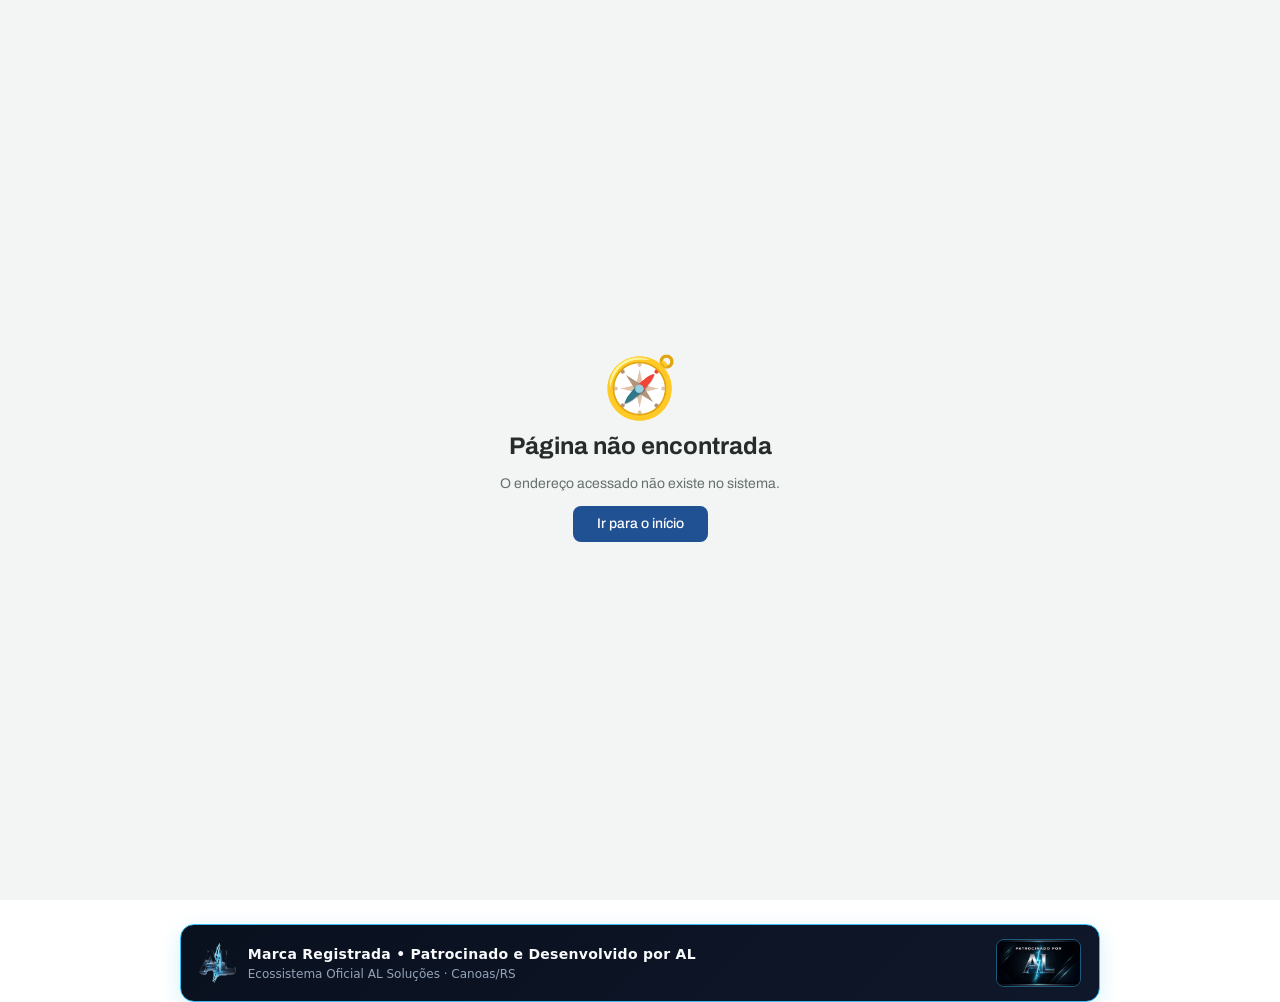
==== commit 69c97b38: "R80: Links HTTPS 4G, otimizacao imagens <90KB/30KB/200KB, lazy loading e aba Cidreira" ====
--- a/index.html
+++ b/index.html
@@ -5,21 +5,28 @@
     <meta name="viewport" content="width=device-width, initial-scale=1.0, viewport-fit=cover" />
     <meta name="theme-color" content="#1A201E" />
     <meta name="description" content="Pré Infra — Sistema Integrado de Gestão com rastreabilidade LGPD e treinamento acessível em Libras." />
-    <link rel="icon" href="/favicon.svg" type="image/svg+xml" />
-    <link rel="apple-touch-icon" href="/apple-touch-icon.png" />
-    <link rel="manifest" href="/manifest.json" />
+    <link rel="icon" href="./favicon.svg" type="image/svg+xml" />
+    <link rel="apple-touch-icon" href="./apple-touch-icon.png" />
+    <link rel="manifest" href="./manifest.json" />
     <link rel="preconnect" href="https://fonts.googleapis.com" />
     <link rel="preconnect" href="https://fonts.gstatic.com" crossorigin />
     <link href="https://fonts.googleapis.com/css2?family=Archivo:wdth,wght@62..125,400..800&display=swap" rel="stylesheet" />
     <title>Pré Infra — Sistema Integrado</title>
-    <script type="module" crossorigin src="/assets/main-gnpwgveJ.js"></script>
-    <link rel="modulepreload" crossorigin href="/assets/vendor-CjA6uO8Q.js">
-    <link rel="modulepreload" crossorigin href="/assets/vendor-react-gizeiZTa.js">
-    <link rel="modulepreload" crossorigin href="/assets/vendor-router-B2jHuUnp.js">
-    <link rel="modulepreload" crossorigin href="/assets/vendor-supabase-CtKZrUab.js">
-    <link rel="stylesheet" crossorigin href="/assets/main-LV-4n3fw.css">
-  <link rel="manifest" href="/manifest.webmanifest"><script id="vite-plugin-pwa:register-sw" src="/registerSW.js"></script></head>
+    <script type="module" crossorigin src="./assets/main-gnpwgveJ.js"></script>
+    <link rel="modulepreload" crossorigin href="./assets/vendor-CjA6uO8Q.js">
+    <link rel="modulepreload" crossorigin href="./assets/vendor-react-gizeiZTa.js">
+    <link rel="modulepreload" crossorigin href="./assets/vendor-router-B2jHuUnp.js">
+    <link rel="modulepreload" crossorigin href="./assets/vendor-supabase-CtKZrUab.js">
+    <link rel="stylesheet" crossorigin href="./assets/main-LV-4n3fw.css">
+  <link rel="manifest" href="./manifest.webmanifest"><script id="vite-plugin-pwa:register-sw" src="./registerSW.js"></script></head>
   <body>
+    <script>
+  try {
+    sessionStorage.setItem("preinfra_demo", "1");
+    sessionStorage.setItem("2fa_ok", "1");
+    if (!localStorage.getItem("empresa_ativa")) localStorage.setItem("empresa_ativa", "1");
+  } catch(e) {}
+</script>
     <div id="root"></div>
 
     <!-- VLibras: widget oficial do governo para tradução em Libras -->
@@ -37,5 +44,18 @@
         } catch (e) { /* sem internet ou bloqueado: ignora */ }
       });
     </script>
-  </body>
+  
+<!-- AL_MARCA_REGISTRADA_R78 -->
+<div style="max-width:920px;margin:24px auto 16px;padding:14px 18px;border-radius:14px;border:1px solid #38bdf8;background:linear-gradient(135deg,#09111f,#0f172a);display:flex;align-items:center;justify-content:space-between;flex-wrap:wrap;gap:14px;box-shadow:0 6px 20px rgba(6,182,212,0.18);">
+  <div style="display:flex;align-items:center;gap:12px;">
+    <img src="logo_AL_transparente.png" alt="AL Oficial" style="height:40px;width:auto;display:block;" loading="lazy" decoding="async">
+    <div style="color:#f8fafc;font-family:system-ui,sans-serif;">
+      <div style="font-weight:800;font-size:14px;letter-spacing:0.02em;">Marca Registrada • Patrocinado e Desenvolvido por AL</div>
+      <div style="font-size:12px;color:#94a3b8;">Ecossistema Oficial AL Soluções · Canoas/RS</div>
+    </div>
+  </div>
+  <img src="banner_patrocinado_AL.jpg" alt="Patrocinado por AL" style="height:48px;width:auto;border-radius:8px;border:1px solid rgba(56,189,248,0.4);" loading="lazy" decoding="async">
+</div>
+
+</body>
 </html>
